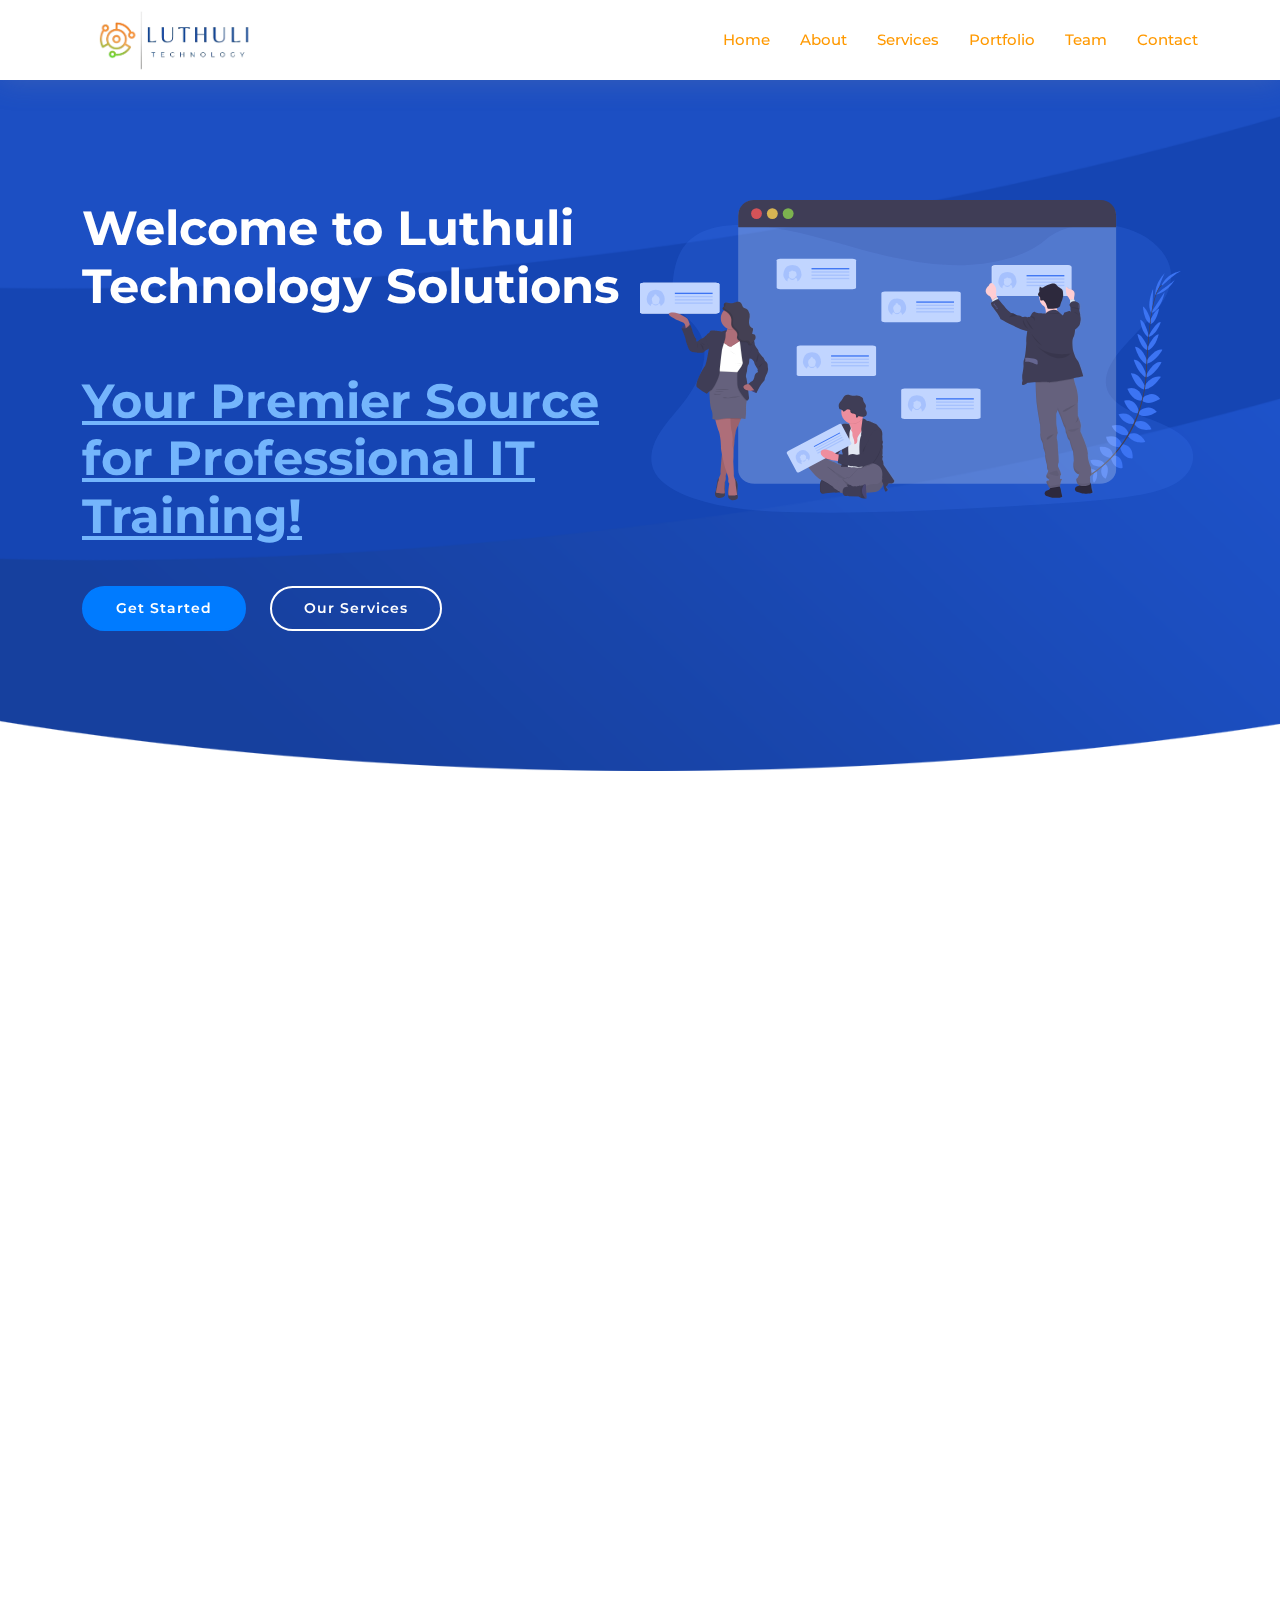
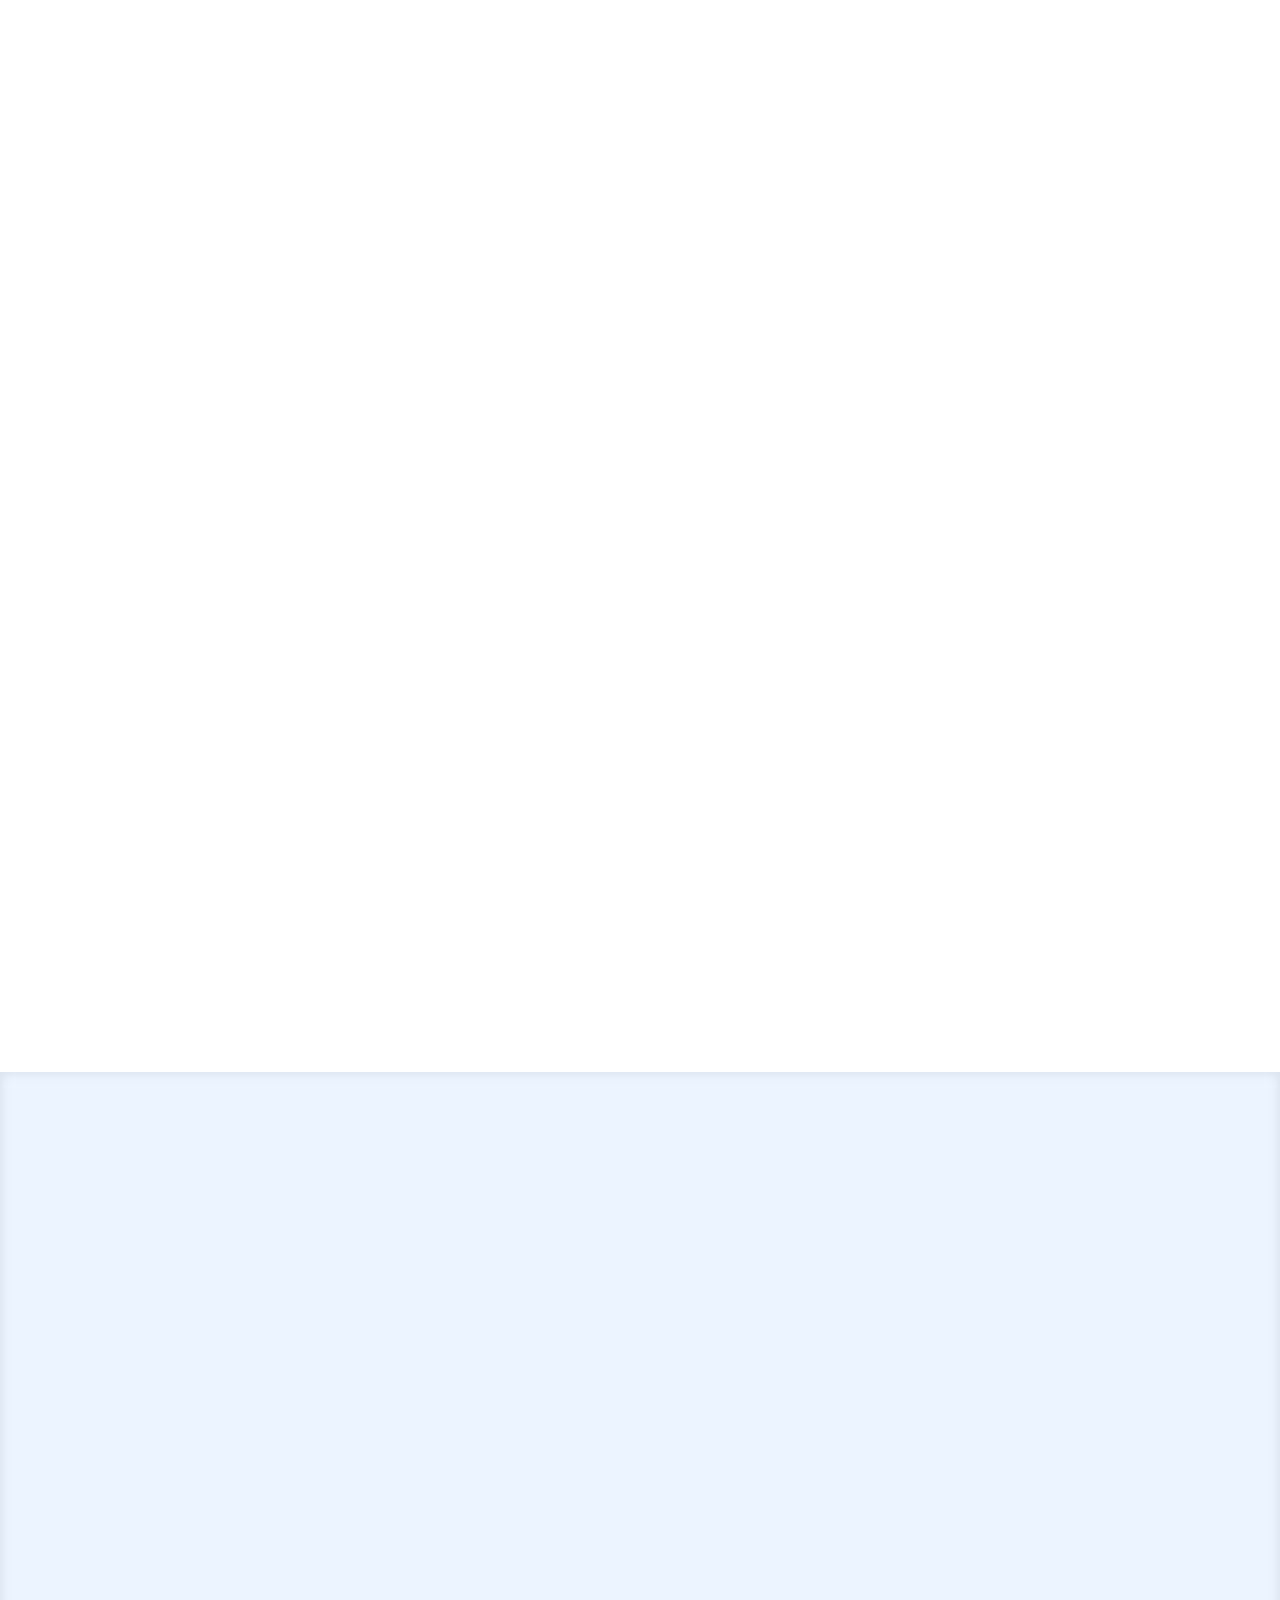
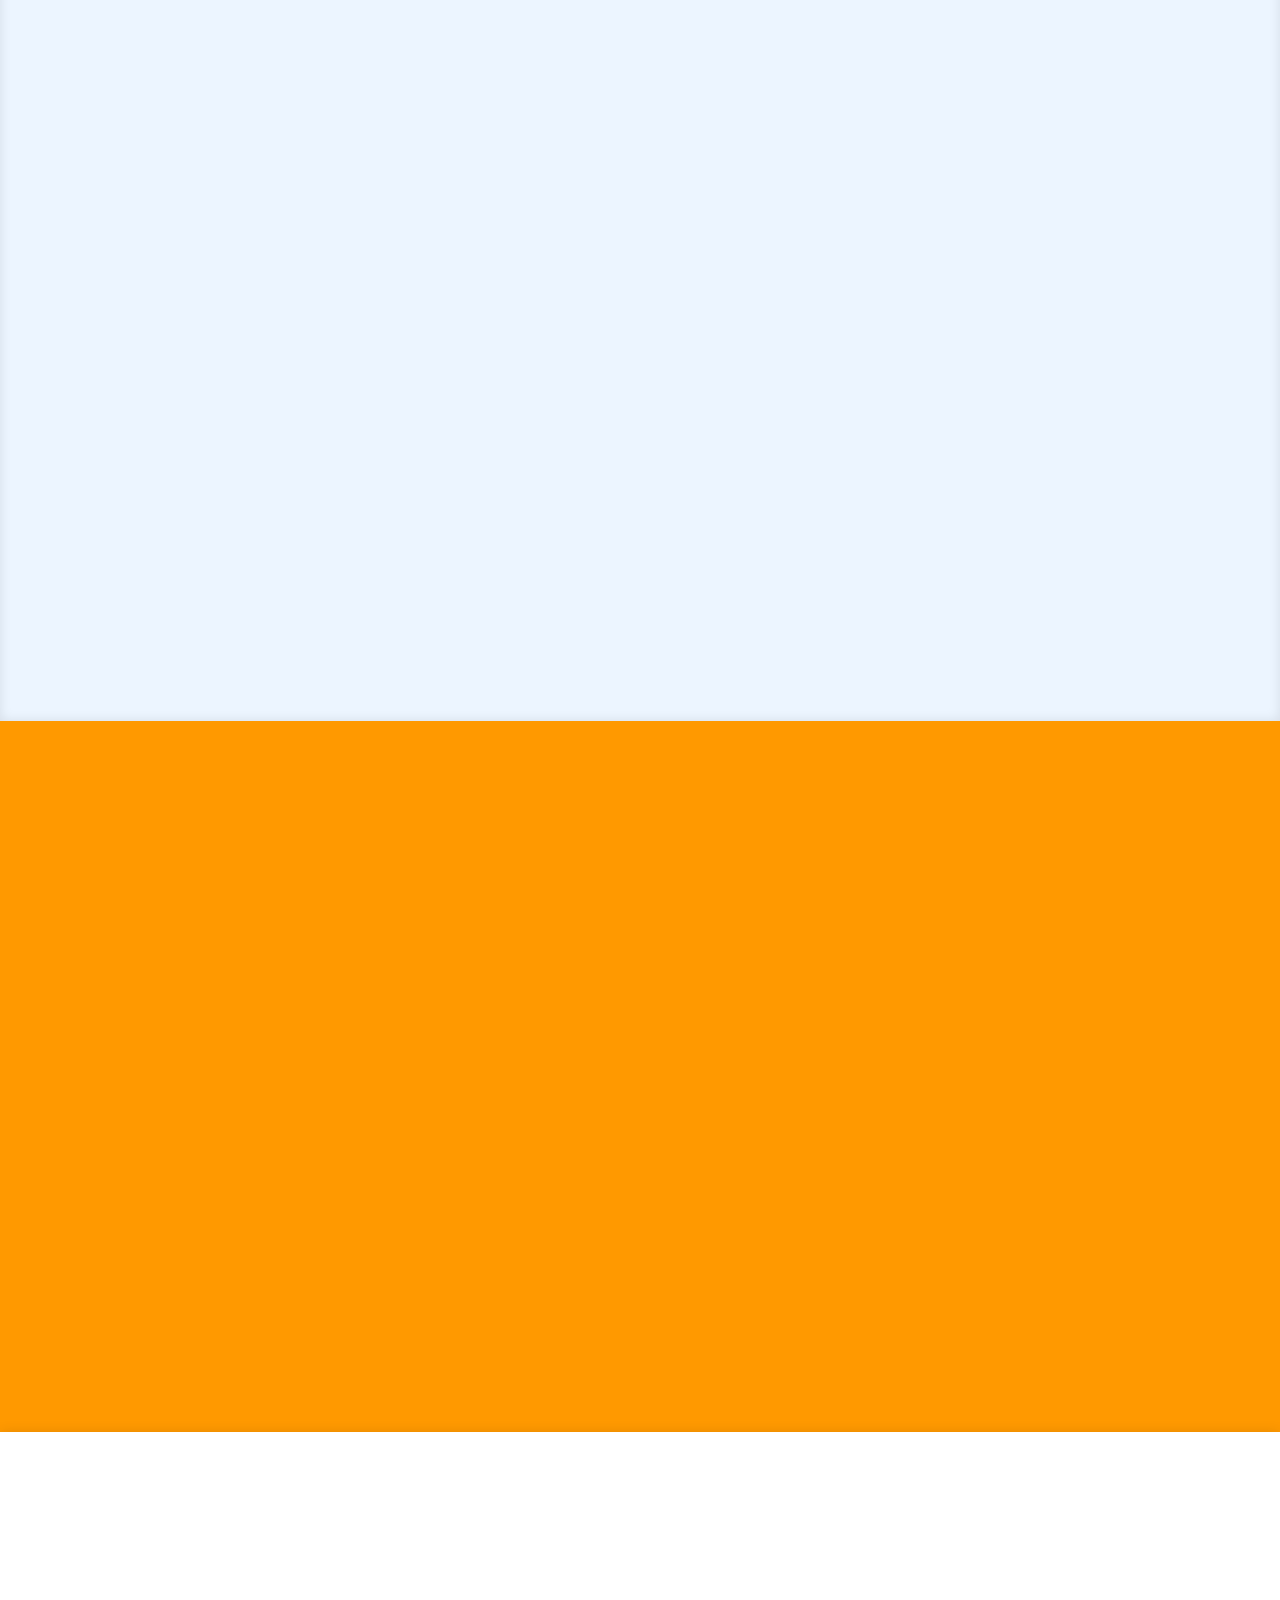
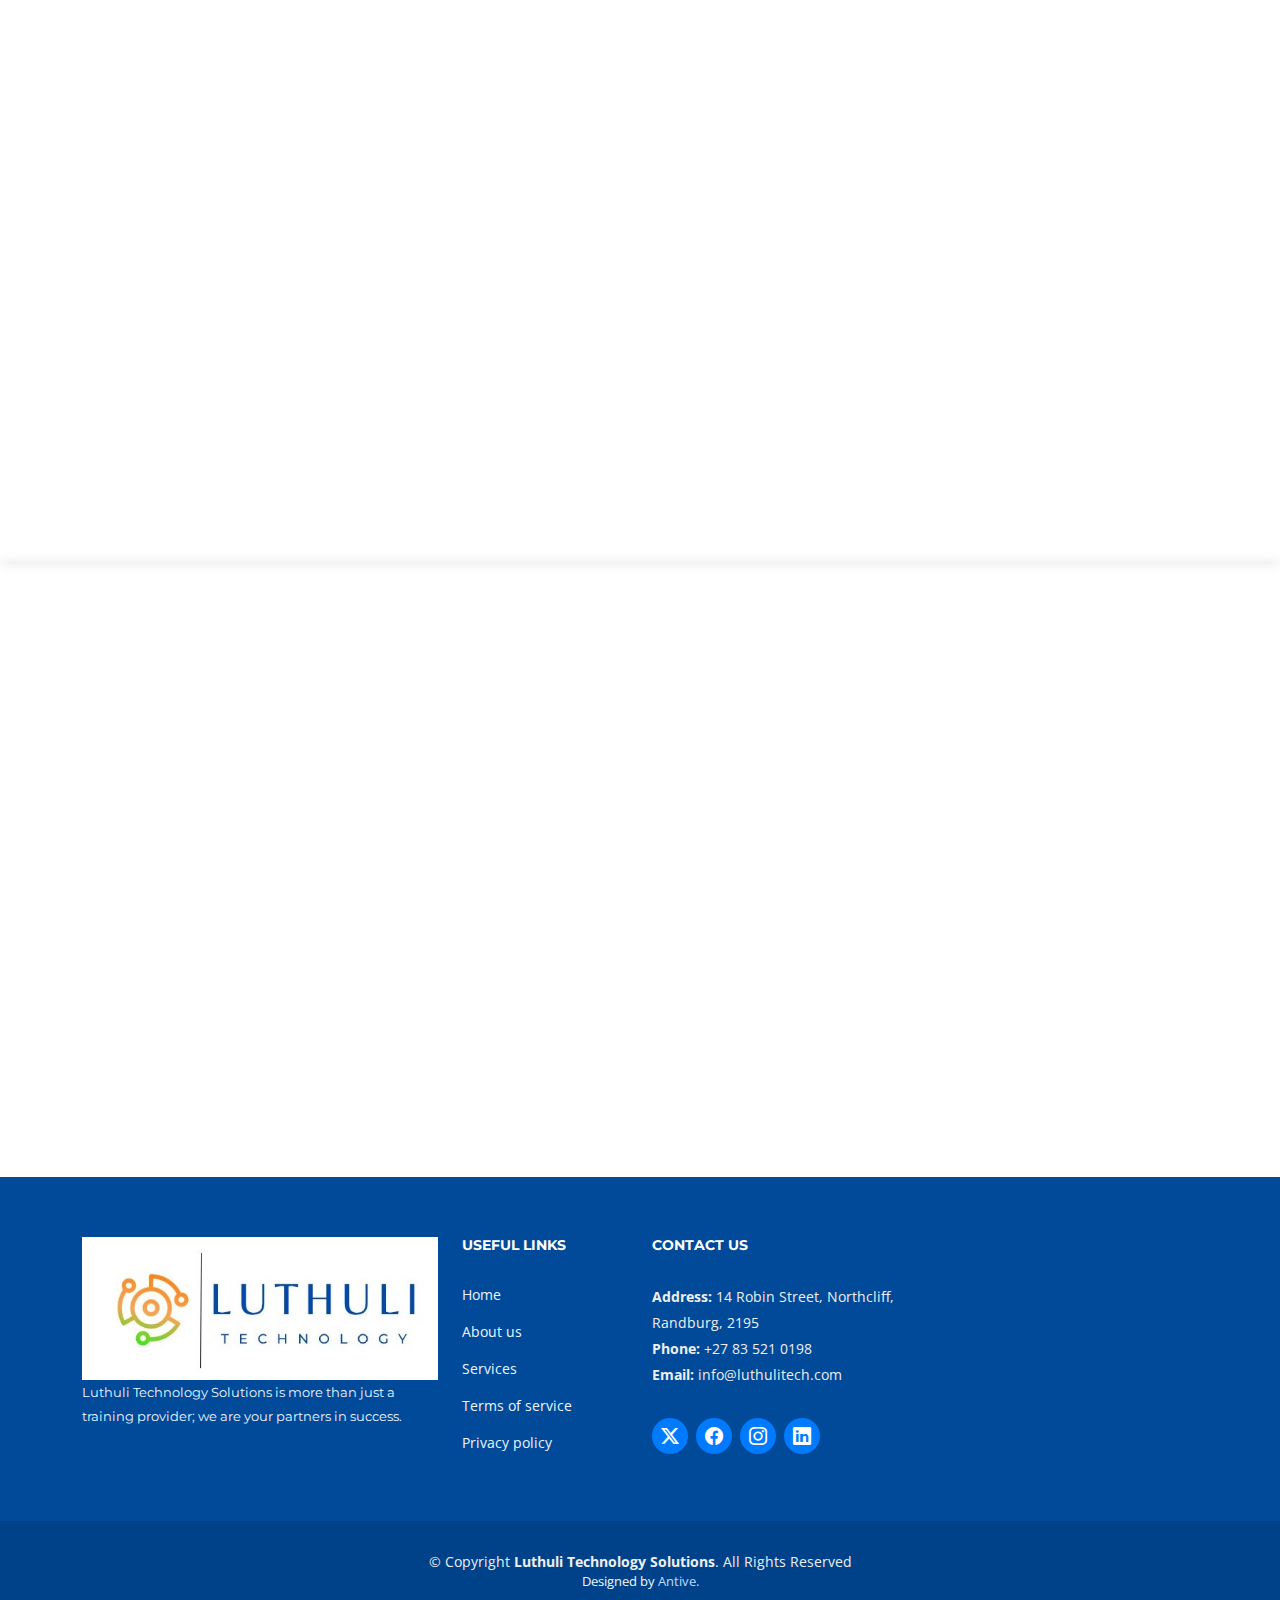
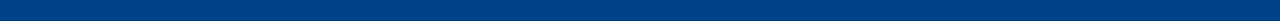
==== index.html @ cae09ee6 "content changes" ====
<!DOCTYPE html>
<html lang="en">

<head>
  <meta charset="utf-8">
  <meta content="width=device-width, initial-scale=1.0" name="viewport">

  <title>Luthuli Technology Solutions - Official Website</title>
  <meta content="" name="description">
  <meta content="" name="keywords">

  <!-- Favicons -->
  <link href="assets/img/LTS Logo.png" rel="icon">
  <link href="assets/img/LTS Logo.png" rel="apple-touch-icon">

  <!-- Google Fonts -->
  <link href="https://fonts.googleapis.com/css?family=Open+Sans:300,300i,400,400i,600,600i,700,700i|Montserrat:300,400,500,700" rel="stylesheet">

  <!-- Vendor CSS Files -->
  <link href="assets/vendor/aos/aos.css" rel="stylesheet">
  <link href="assets/vendor/bootstrap/css/bootstrap.min.css" rel="stylesheet">
  <link href="assets/vendor/bootstrap-icons/bootstrap-icons.css" rel="stylesheet">
  <link href="assets/vendor/glightbox/css/glightbox.min.css" rel="stylesheet">
  <link href="assets/vendor/swiper/swiper-bundle.min.css" rel="stylesheet">

  <!-- Template Main CSS File -->
  <link href="assets/css/style.css" rel="stylesheet">
</head>

<body>

  <!-- ======= Header ======= -->
  <header id="header" class="fixed-top d-flex align-items-center">
    <div class="container d-flex justify-content-between">

      <div class="logo">
        <a href="index.html"><img src="assets/img/LTS Logo.png" alt="" class="img-fluid"></a>
      </div>

      <nav id="navbar" class="navbar">
        <ul>
          <li><a class="nav-link scrollto active" href="#hero">Home</a></li>
          <li><a class="nav-link scrollto" href="#about">About</a></li>
          <li><a class="nav-link scrollto" href="#services">Services</a></li>
          <li><a class="nav-link scrollto " href="#portfolio">Portfolio</a></li>
          <li><a class="nav-link scrollto" href="#team">Team</a></li>
          <li><a class="nav-link scrollto" href="#contact">Contact</a></li>
        </ul>
        <i class="bi bi-list mobile-nav-toggle"></i>
      </nav><!-- .navbar -->

    </div>
  </header><!-- #header -->

  <!-- ======= Hero Section ======= -->
  <section id="hero" class="clearfix">
    <div class="container" data-aos="fade-up">

      <div class="hero-img" data-aos="zoom-out" data-aos-delay="200">
        <img src="assets/img/hero-img.svg" alt="" class="img-fluid">
      </div>

      <div class="hero-info" data-aos="zoom-in" data-aos-delay="100">
        <h2>Welcome to Luthuli Technology Solutions<br><br> <span>Your Premier Source for Professional IT Training!</span></h2>
        <div>
          <a href="#about" class="btn-get-started scrollto">Get Started</a>
          <a href="#services" class="btn-services scrollto">Our Services</a>
        </div>
      </div>

    </div>
  </section><!-- End Hero Section -->

  <main id="main">

    <!-- ======= About Section ======= -->
    <section id="about">
      <div class="container" data-aos="fade-up">

        <header class="section-header">
          <h3>About Us</h3>
          <p>Luthuli Technology Solutions (LTS) is a forward-thinking company that has emerged as a beacon in the field of professional IT training. Founded by Thulisile Methula, a distinguished expert with more than two decades of IT software experience, LTS is dedicated to meeting the ever-growing demand for high-quality training services in the digital age.</p>
        </header>

        <div class="row about-container">

          <div class="col-lg-6 content order-lg-1 order-2">
            <p>
              Luthuli Technology Solutions is a training institute for corporate employees to train them on learning new technology
              systems and software (Dynamics 365).
            </p>

            <div class="icon-box" data-aos="fade-up" data-aos-delay="100">
              <div class="icon"><i class="bi bi-card-checklist"></i></div>
              <h4 class="title"><a href="">Our Vision</a></h4>
              <p class="description">At Luthuli Technology Solutions, we recognize the ever-growing need for comprehensive training in the fast-paced world of Information Technology. In an era where the cost of ignorance can be detrimental to any organization, we firmly believe that training is not just an investment but a necessity. The benefits of training far outweigh the costs, as it helps mitigate risks and equips individuals and businesses with the skills they need to thrive.</p>
            </div>

            <div class="icon-box" data-aos="fade-up" data-aos-delay="200">
              <div class="icon"><i class="bi bi-brightness-high"></i></div>
              <h4 class="title"><a href="">Our Mission</a></h4>
              <p class="description">At LTS, we firmly believe that knowledge is the cornerstone of success. In a world where the consequences of ignorance can be detrimental to individuals and organizations alike, our mission is to bridge the gap between aspiration and achievement through education. We consider training to be not just an investment, but an imperative.</p>
            </div>

            <div class="icon-box" data-aos="fade-up" data-aos-delay="300">
              <div class="icon"><i class="bi bi-calendar4-week"></i></div>
              <h4 class="title"><a href="">Our Offerings</a></h4>
              <p class="description">Luthuli Technology Solutions is proud to kickstart its journey by providing cutting-edge courses focused on Microsoft Dynamics 365. Our commitment to delivering top-quality training sets us apart from the competition. But that's not all – we're dedicated to making learning a seamless experience.</p>
            </div>

          </div>

          <div class="col-lg-6 background order-lg-2" data-aos="zoom-in">
            <img src="assets/img/about-img.svg" class="img-fluid" alt="">
          </div>
        </div>

        <div class="row about-extra">
          <div class="col-lg-6" data-aos="fade-right">
            <img src="assets/img/about-extra-1.svg" class="img-fluid" alt="">
          </div>
          <div class="col-lg-6 pt-5 pt-lg-0" data-aos="fade-left">
            <h4>Our Expertise</h4>
            <p>
              Thulisile Methula, the driving force behind LTS, brings a wealth of knowledge and expertise to the table. With a profound understanding of IT software and a passion for teaching, Thulisile is committed to leading LTS towards excellence in the training service industry.
            </p>
            <p>
              Luthuli Technology Solutions is not just a training provider; we're a partner in your journey to success. We're here to equip you with the skills and knowledge you need to thrive in an increasingly technology-driven world.
            </p>
          </div>
        </div>

        <div class="row about-extra">
          <div class="col-lg-6 order-1 order-lg-2" data-aos="fade-left">
            <img src="assets/img/about-extra-2.svg" class="img-fluid" alt="">
          </div>

          <div class="col-lg-6 pt-4 pt-lg-0 order-2 order-lg-1" data-aos="fade-right">
            <h4>What Sets Us Apart</h4>
            <p>
              <b>Affordability</b>: We believe in making quality education accessible to all. Our competitive pricing ensures that top-notch training is within everyone's reach.
            </p>
            <p>
              <b>Innovation</b>: Learning should be engaging and effective. That's why we're developing innovative electronic workbooks to complement our courses, enhancing the learning experience for our students.
            </p>
            <p>
              <b>Specialization</b>: We've chosen to specialize in a select few of the most in-demand software applications. This focused approach allows us to provide unparalleled expertise in these areas, making LTS a trusted industry leader.
            </p>
          </div>

        </div>

      </div>
    </section><!-- End About Section -->

    <!-- ======= Services Section ======= -->
    <section id="services" class="section-bg">
      <div class="container" data-aos="fade-up">

        <header class="section-header">
          <h3>Services</h3>
          <p>At Luthuli Technology Solutions (LTS), we are committed to delivering a range of exceptional services tailored to your professional training needs. With a focus on excellence and innovation, we provide comprehensive training solutions that empower individuals and organizations to thrive in the fast-paced world of Information Technology.</p>
        </header>

        <div class="row justify-content-center">

          <div class="col-md-6 col-lg-5" data-aos="zoom-in" data-aos-delay="100">
            <div class="box">
              <h4 class="title"><a href="">Microsoft Dynamics 365 Training</a></h4>
              <p class="description">Our flagship service revolves around Microsoft Dynamics 365 training. Microsoft Dynamics 365 is a versatile and widely-used suite of business applications that empowers organizations to streamline their operations, enhance customer engagement, and drive business growth. Our expertly designed courses cover various aspects of Dynamics 365, enabling you to harness its full potential.</p>
            </div>
          </div>
          <div class="col-md-6 col-lg-5" data-aos="zoom-in" data-aos-delay="200">
            <div class="box">
              <h4 class="title"><a href="">Customized Training Programs</a></h4>
              <p class="description">At LTS, we understand that one size does not fit all. That's why we offer customized training programs tailored to your specific requirements. Whether you need training for a group of employees or an individualized learning path, we can create a program that aligns perfectly with your goals.</p>
            </div>
          </div>

          <div class="col-md-6 col-lg-5" data-aos="zoom-in" data-aos-delay="100">
            <div class="box">
              <h4 class="title"><a href="">Innovative Learning Resources</a></h4>
              <p class="description">Learning should be engaging and effective. To enhance your learning experience, we are developing cutting-edge electronic workbooks that serve as invaluable training aids. These resources are designed to make your learning journey more interactive and impactful.</p>
            </div>
          </div>
          <div class="col-md-6 col-lg-5" data-aos="zoom-in" data-aos-delay="200">
            <div class="box">
              <h4 class="title"><a href="">Affordable Training Solutions</a></h4>
              <p class="description">LTS is committed to making high-quality training accessible to everyone. We offer competitive pricing for our services without compromising on the quality of education. We believe that investing in your skills should be affordable and attainable.</p>
            </div>
          </div>

          <div class="col-md-6 col-lg-5" data-aos="zoom-in" data-aos-delay="100">
            <div class="box">
              <h4 class="title"><a href="">Continuous Support and Feedback</a></h4>
              <p class="description">Learning doesn't stop when the course ends. We provide ongoing support and encourage feedback to ensure your learning objectives are met. Our commitment to your success extends beyond the classroom.</p>
            </div>
          </div>
          <div class="col-md-6 col-lg-5" data-aos="zoom-in" data-aos-delay="200">
            <div class="box">
              <h4 class="title"><a href="">Career Development Assistance</a></h4>
              <p class="description">We understand that training is a stepping stone to career advancement. LTS can provide guidance and resources to help you make the most of your newfound skills, whether it's through job placement assistance or career advice.</p>
            </div>
          </div>

        </div>

      </div>
    </section><!-- End Services Section -->

    <!-- ======= Why Us Section ======= -->
    <section id="why-us"style="background-color: #ff9900">
      <div class="container" data-aos="fade-up">
        <header class="section-header">
          <h3>Why choose us?</h3>
          <p>When it comes to professional IT training, there are several options available. So, why should you choose Luthuli Technology Solutions (LTS) over the rest? Here are compelling reasons why LTS stands out as your premier choice:</p>
        </header>

        <div class="row row-eq-height justify-content-center">

          <div class="col-lg-4 mb-4">
            <div class="card" data-aos="zoom-in" data-aos-delay="100">
              <i class="bi bi-calendar4-week"></i>
              <div class="card-body">
                <h5 class="card-title">Unparalleled Expertise</h5>
                <p class="card-text">LTS is led by Thulisile Methula, a seasoned IT software expert with over two decades of experience. Thulisile's deep knowledge and commitment to excellence ensure that you receive training of the highest caliber.</p>
                <a href="#" class="readmore">Read more </a>
              </div>
            </div>
          </div>

          <div class="col-lg-4 mb-4">
            <div class="card" data-aos="zoom-in" data-aos-delay="200">
              <i class="bi bi-camera-reels"></i>
              <div class="card-body">
                <h5 class="card-title">Quality Assurance</h5>
                <p class="card-text">At LTS, quality is non-negotiable. We are dedicated to providing top-quality training services that meet and exceed industry standards. Our commitment to excellence is evident in everything we do.</p>
                <a href="#" class="readmore">Read more </a>
              </div>
            </div>
          </div>

          <div class="col-lg-4 mb-4">
            <div class="card" data-aos="zoom-in" data-aos-delay="300">
              <i class="bi bi-chat-square-text"></i>
              <div class="card-body">
                <h5 class="card-title">Customized Training</h5>
                <p class="card-text">We understand that your training needs may be unique. LTS offers customized training programs tailored to your specific requirements, ensuring that you get the skills you need to succeed. </p>
                <a href="#" class="readmore">Read more </a>
              </div>
            </div>
          </div>

        </div>

      </div>
    </section><!-- End Why Us Section -->

    <!-- ======= Team Section ======= -->
    <section id="team">
      <div class="container" data-aos="fade-up">
        <div class="section-header">
          <h3>Team</h3>
          <p>At Luthuli Technology Solutions (LTS), our success is driven by the dedication and expertise of our talented team. We take pride in introducing the individuals who make LTS a trusted name in professional IT training. </p>
        </div>

        <div class="row mx-auto">

          <div class="" data-aos="zoom-out" data-aos-delay="100">
            <div class="member">
              <img src="assets/img/ThuliM.jpeg" class="img-fluid" alt="">
              <div class="member-info">
                <div class="member-info-content">
                  <h4>Thuli Methula</h4>
                  <span>Chief Executive Officer</span>
                  <div class="social">
                    <a href=""><i class="bi bi-twitter"></i></a>
                    <a href=""><i class="bi bi-facebook"></i></a>
                    <a href=""><i class="bi bi-instagram"></i></a>
                    <a href=""><i class="bi bi-linkedin"></i></a>
                  </div>
                </div>
              </div>
            </div>
          </div>

        </div>

      </div>
    </section><!-- End Team Section -->

    <!-- ======= Contact Section ======= -->
    <section id="contact">
      <div class="container-fluid" data-aos="fade-up">

        <div class="section-header">
          <h3>Contact Us</h3>
        </div>

        <div class="row">

          <div class="col-lg-6">
            <div class="map mb-4 mb-lg-0">
              <iframe src="https://www.google.com/maps/embed?pb=!1m18!1m12!1m3!1d3581.392113732407!2d27.96393527384989!3d-26.15135636182074!2m3!1f0!2f0!3f0!3m2!1i1024!2i768!4f13.1!3m3!1m2!1s0x1e950ae0c8385f61%3A0x939f44b052dfd303!2s14%20Robin%20Rd%2C%20Northcliff%2C%20Johannesburg%2C%202115!5e0!3m2!1sen!2sza!4v1709904412517!5m2!1sen!2sza" frameborder="0" style="border:0; width: 100%; height: 340px;" allowfullscreen></iframe>
            </div>
          </div>

          <div class="col-lg-6">
            <div class="row">
              <div class="col-md-5 info">
                <i class="bi bi-geo-alt"></i>
                <p>115 West Street, Sandown, Sandton, 2031</p>
              </div>
              <div class="col-md-4 info">
                <i class="bi bi-envelope"></i>
                <p>infoa@luthulitech.com</p>
              </div>
            </div>

            <div class="form">
              <form action="forms/contact.php" method="post" role="form" class="php-email-form">
                <div class="row">
                  <div class="form-group col-lg-6">
                    <input type="text" name="name" class="form-control" id="name" placeholder="Your Name" required>
                  </div>
                  <div class="form-group col-lg-6 mt-3 mt-lg-0">
                    <input type="email" class="form-control" name="email" id="email" placeholder="Your Email" required>
                  </div>
                </div>
                <div class="form-group mt-3">
                  <input type="text" class="form-control" name="subject" id="subject" placeholder="Subject" required>
                </div>
                <div class="form-group mt-3">
                  <textarea class="form-control" name="message" rows="5" placeholder="Message" required></textarea>
                </div>
                <div class="my-3">
                  <div class="loading">Loading</div>
                  <div class="error-message"></div>
                  <div class="sent-message">Your message has been sent. Thank you!</div>
                </div>
                <div class="text-center"><button type="submit" title="Send Message">Send Message</button></div>
              </form>
            </div>
          </div>

        </div>

      </div>
    </section><!-- End Contact Section -->

  </main><!-- End #main -->

  <!-- ======= Footer ======= -->
  <footer id="footer">
    <div class="footer-top">
      <div class="container">
        <div class="row">

          <div class="col-lg-4 col-md-6 footer-info">
            <img src="assets/img/LTSLogoWhite.jpeg" alt="" class="img-fluid">
            <p>Luthuli Technology Solutions is more than just a training provider; we are your partners in success.</p>
          </div>

          <div class="col-lg-2 col-md-6 footer-links">
            <h4>Useful Links</h4>
            <ul>
              <li><a href="#">Home</a></li>
              <li><a href="#">About us</a></li>
              <li><a href="#">Services</a></li>
              <li><a href="#">Terms of service</a></li>
              <li><a href="#">Privacy policy</a></li>
            </ul>
          </div>

          <div class="col-lg-3 col-md-6 footer-contact">
            <h4>Contact Us</h4>
            <p>
              <strong>Address:</strong> 14 Robin Street, Northcliff, Randburg, 2195 <br>
              <strong>Phone:</strong> +27 83 521 0198<br>
              <strong>Email:</strong> info@luthulitech.com<br>
            </p>

            <div class="social-links">
              <a href="#" class="twitter"><i class="bi bi-twitter-x"></i></a>
              <a href="#" class="facebook"><i class="bi bi-facebook"></i></a>
              <a href="#" class="instagram"><i class="bi bi-instagram"></i></a>
              <a href="#" class="linkedin"><i class="bi bi-linkedin"></i></a>
            </div>

          </div>

        </div>
      </div>
    </div>

    <div class="container">
      <div class="copyright">
        &copy; Copyright <strong>Luthuli Technology Solutions</strong>. All Rights Reserved
      </div>
      <div class="credits">
        Designed by <a href="https://antive.co.za">Antive.</a>
      </div>
    </div>
  </footer>

  <a href="#" class="back-to-top d-flex align-items-center justify-content-center"><i class="bi bi-arrow-up-short"></i></a>

  <!-- Vendor JS Files -->
  <script src="assets/vendor/purecounter/purecounter_vanilla.js"></script>
  <script src="assets/vendor/aos/aos.js"></script>
  <script src="assets/vendor/bootstrap/js/bootstrap.bundle.min.js"></script>
  <script src="assets/vendor/glightbox/js/glightbox.min.js"></script>
  <script src="assets/vendor/isotope-layout/isotope.pkgd.min.js"></script>
  <script src="assets/vendor/swiper/swiper-bundle.min.js"></script>
  <script src="assets/vendor/php-email-form/validate.js"></script>

  <!-- Template Main JS File -->
  <script src="assets/js/main.js"></script>

</body>

</html>
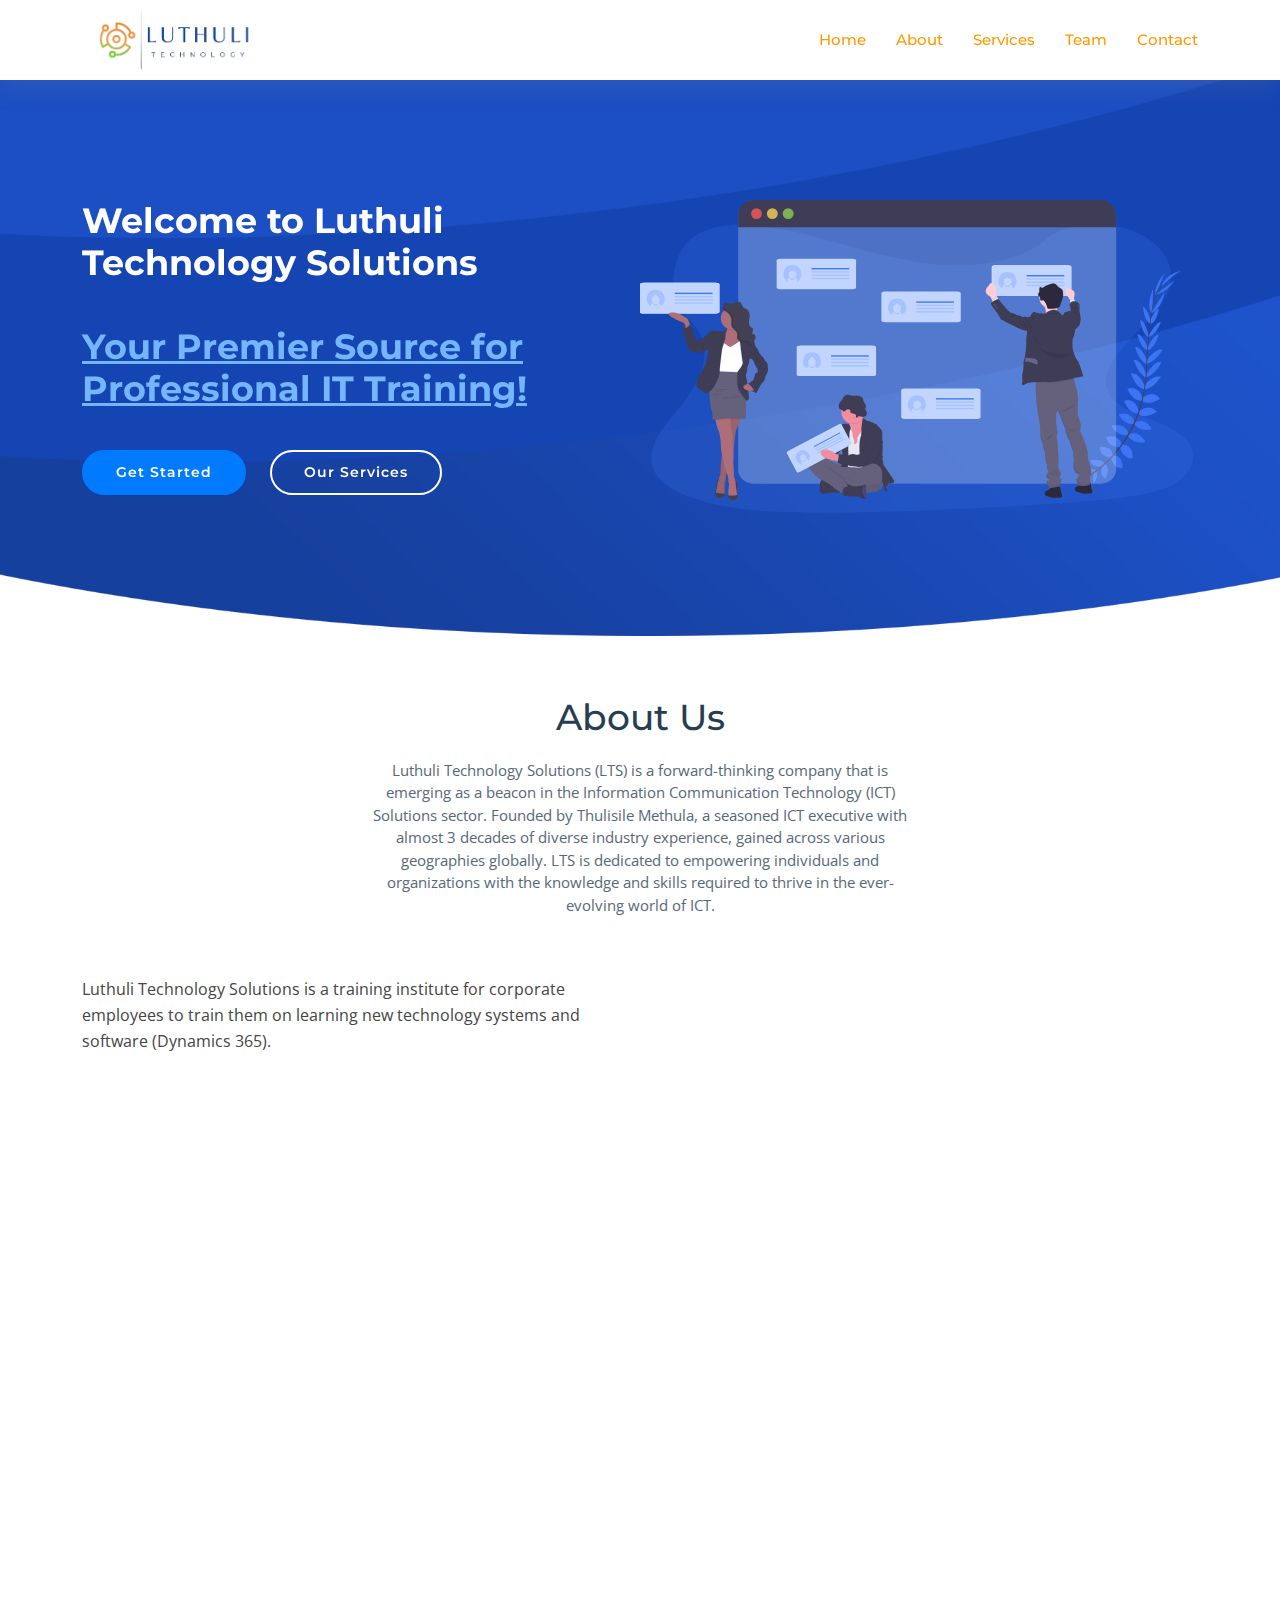
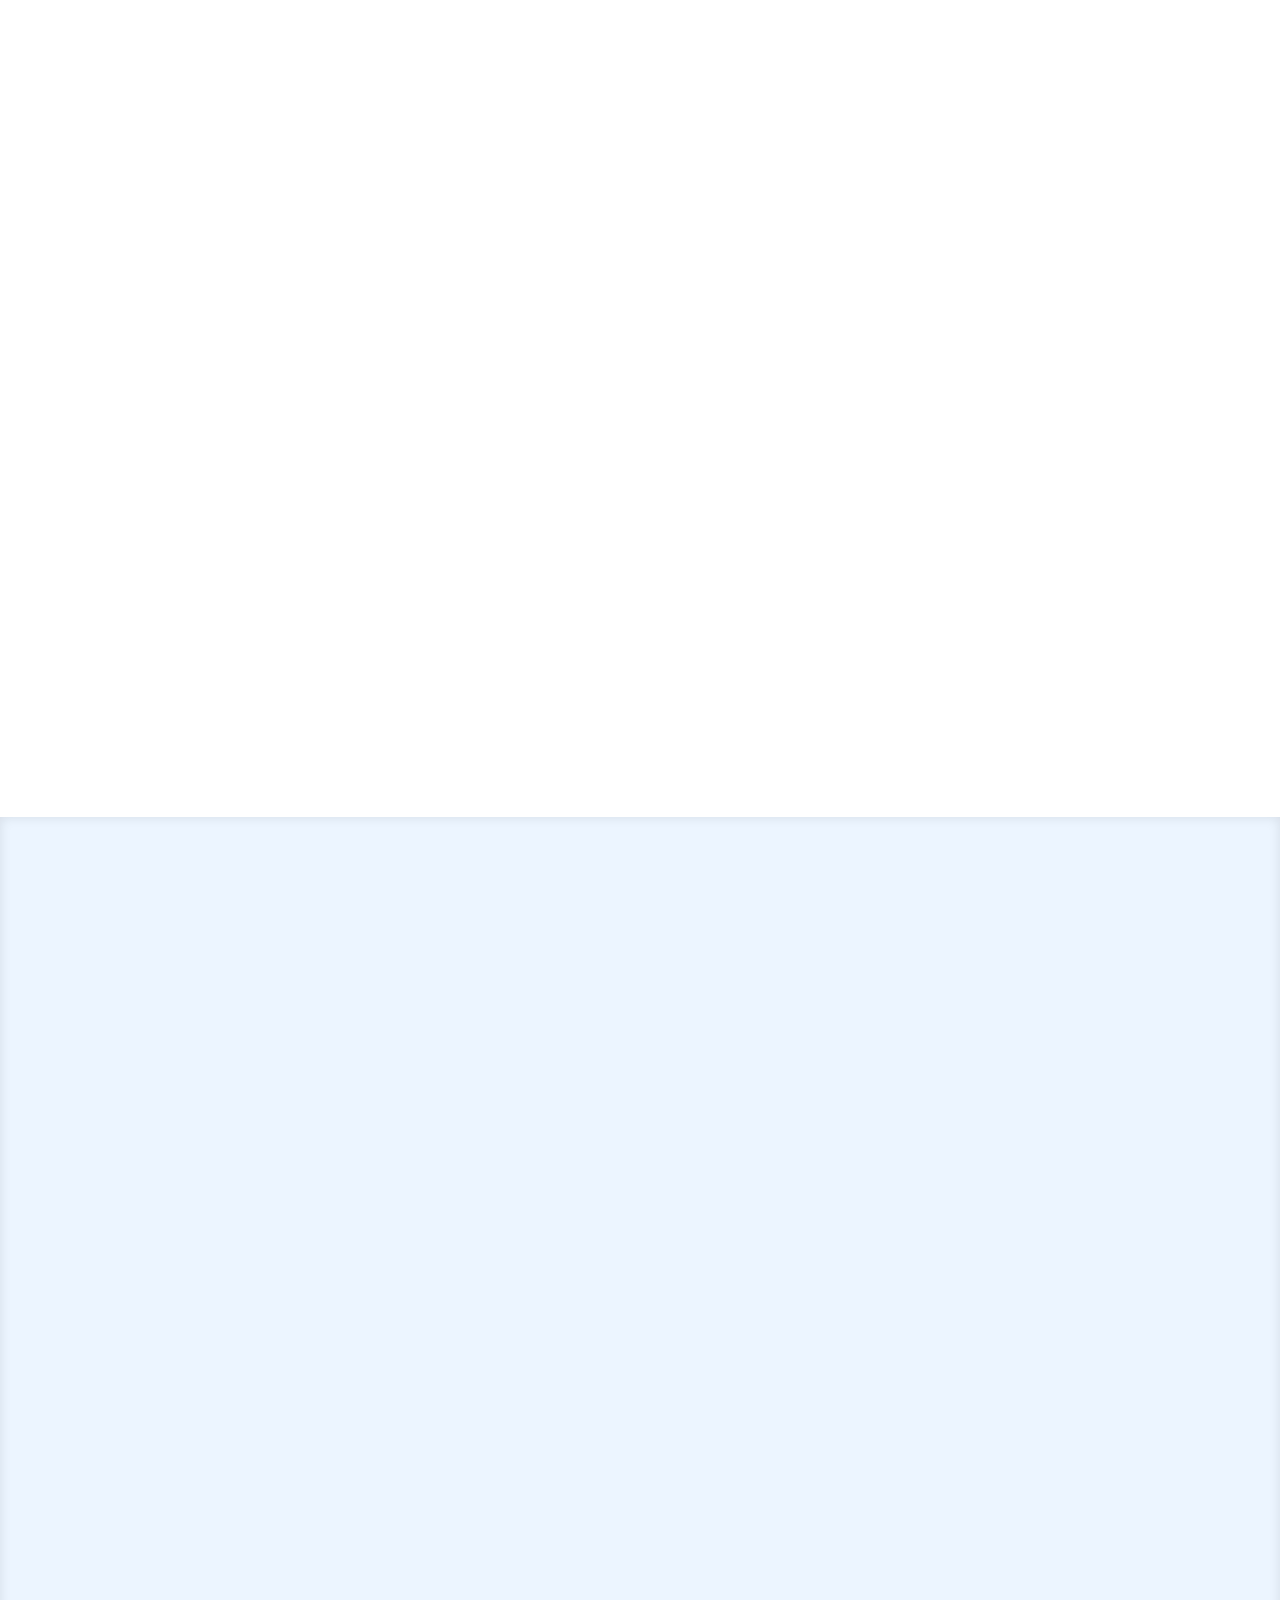
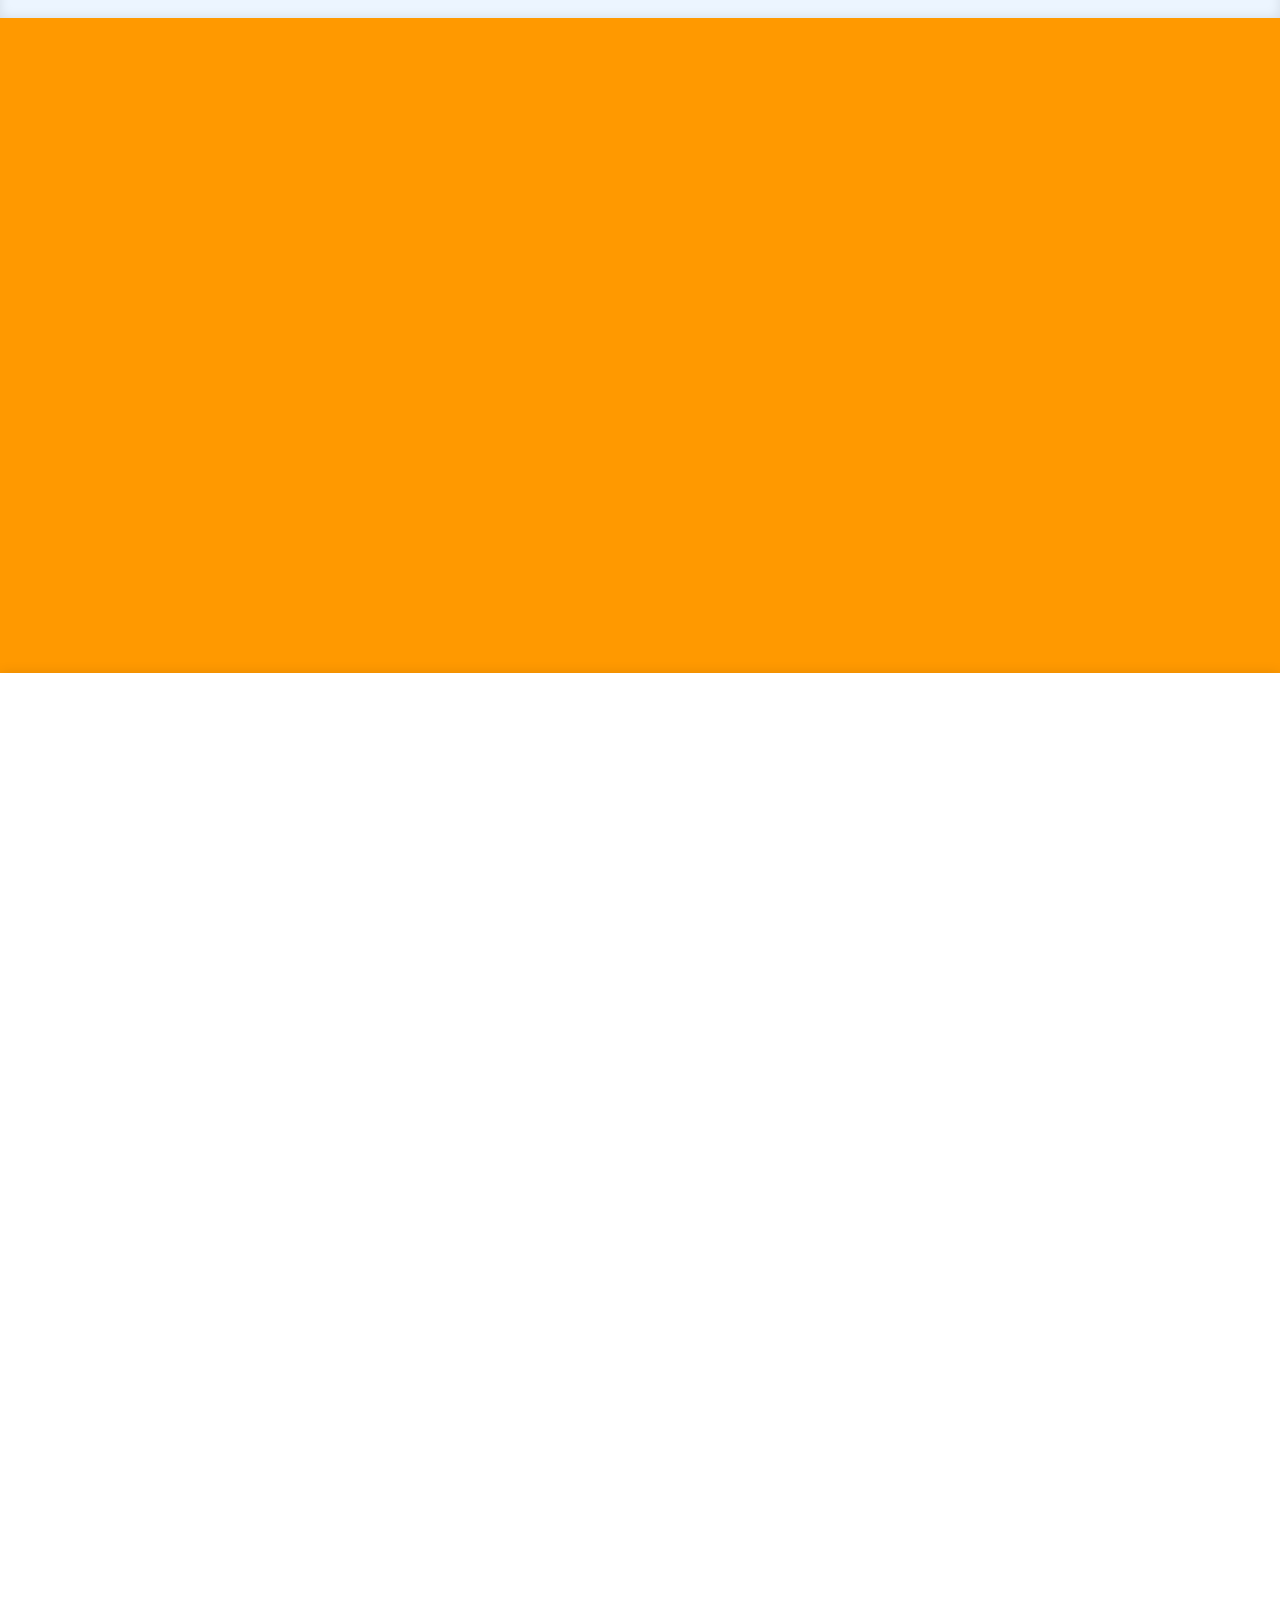
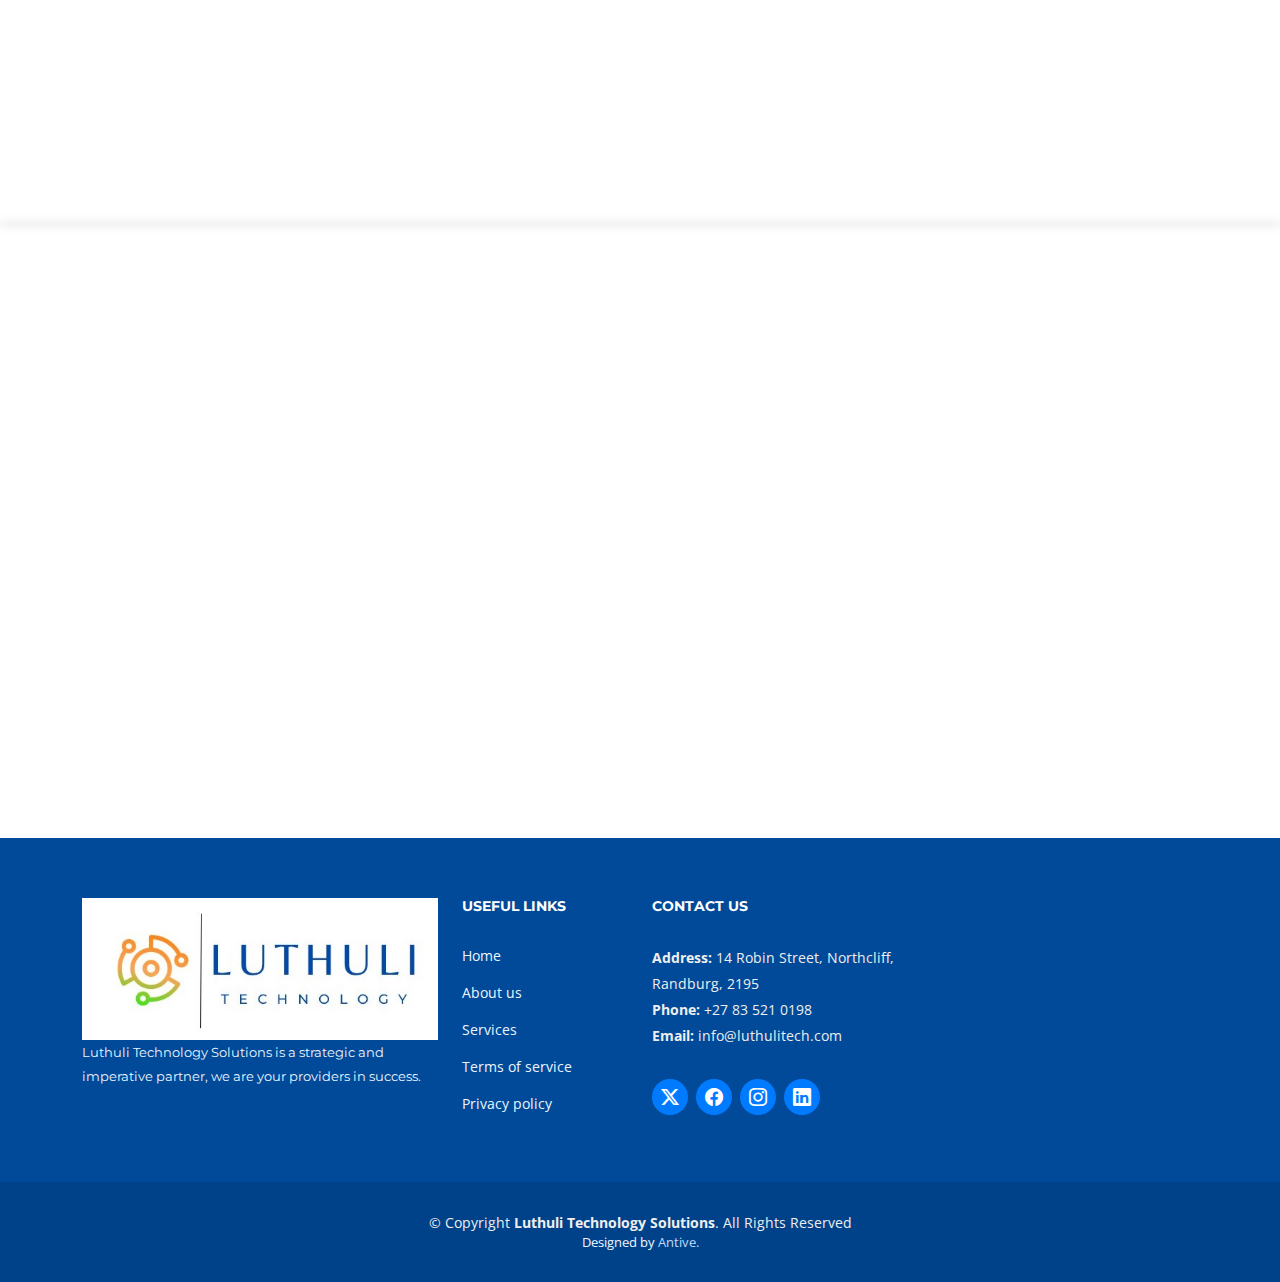
==== commit 799f09a9: "content update" ====
--- a/index.html
+++ b/index.html
@@ -42,7 +42,6 @@
           <li><a class="nav-link scrollto active" href="#hero">Home</a></li>
           <li><a class="nav-link scrollto" href="#about">About</a></li>
           <li><a class="nav-link scrollto" href="#services">Services</a></li>
-          <li><a class="nav-link scrollto " href="#portfolio">Portfolio</a></li>
           <li><a class="nav-link scrollto" href="#team">Team</a></li>
           <li><a class="nav-link scrollto" href="#contact">Contact</a></li>
         </ul>
@@ -61,7 +60,7 @@
       </div>
 
       <div class="hero-info" data-aos="zoom-in" data-aos-delay="100">
-        <h2>Welcome to Luthuli Technology Solutions<br><br> <span>Your Premier Source for Professional IT Training!</span></h2>
+        <h2 style="font-size: 35px;">Welcome to Luthuli Technology Solutions<br><br> <span>Your Premier Source for Professional IT Training!</span></h2>
         <div>
           <a href="#about" class="btn-get-started scrollto">Get Started</a>
           <a href="#services" class="btn-services scrollto">Our Services</a>
@@ -79,7 +78,13 @@
 
         <header class="section-header">
           <h3>About Us</h3>
-          <p>Luthuli Technology Solutions (LTS) is a forward-thinking company that has emerged as a beacon in the field of professional IT training. Founded by Thulisile Methula, a distinguished expert with more than two decades of IT software experience, LTS is dedicated to meeting the ever-growing demand for high-quality training services in the digital age.</p>
+          <p>Luthuli Technology Solutions (LTS) is a forward-thinking company that is emerging as
+            a beacon in the Information Communication Technology (ICT) Solutions sector.
+            Founded by Thulisile Methula, a seasoned ICT executive with almost 3 decades of
+            diverse industry experience, gained across various geographies globally. LTS is
+            dedicated to empowering individuals and organizations with the knowledge and skills
+            required to thrive in the ever-evolving world of ICT.
+          </p>
         </header>
 
         <div class="row about-container">
@@ -93,19 +98,22 @@
             <div class="icon-box" data-aos="fade-up" data-aos-delay="100">
               <div class="icon"><i class="bi bi-card-checklist"></i></div>
               <h4 class="title"><a href="">Our Vision</a></h4>
-              <p class="description">At Luthuli Technology Solutions, we recognize the ever-growing need for comprehensive training in the fast-paced world of Information Technology. In an era where the cost of ignorance can be detrimental to any organization, we firmly believe that training is not just an investment but a necessity. The benefits of training far outweigh the costs, as it helps mitigate risks and equips individuals and businesses with the skills they need to thrive.</p>
+              <p class="description">Our vision is to be a global leader in bridging the gap between ambition and
+                achievement, building on a foundation of excellence, integrity, and innovation.</p>
             </div>
 
             <div class="icon-box" data-aos="fade-up" data-aos-delay="200">
               <div class="icon"><i class="bi bi-brightness-high"></i></div>
               <h4 class="title"><a href="">Our Mission</a></h4>
-              <p class="description">At LTS, we firmly believe that knowledge is the cornerstone of success. In a world where the consequences of ignorance can be detrimental to individuals and organizations alike, our mission is to bridge the gap between aspiration and achievement through education. We consider training to be not just an investment, but an imperative.</p>
-            </div>
-
-            <div class="icon-box" data-aos="fade-up" data-aos-delay="300">
-              <div class="icon"><i class="bi bi-calendar4-week"></i></div>
-              <h4 class="title"><a href="">Our Offerings</a></h4>
-              <p class="description">Luthuli Technology Solutions is proud to kickstart its journey by providing cutting-edge courses focused on Microsoft Dynamics 365. Our commitment to delivering top-quality training sets us apart from the competition. But that's not all – we're dedicated to making learning a seamless experience.</p>
+              <p class="description">To empower individuals and organizations with the knowledge and skills required to be
+                ready for the markets of tomorrow. <br><br> 
+                We create a world where access to high-quality ICT training is universal, enabling
+                individuals from all walks of life to unlock their full potential. <br><br>
+
+                By staying true to our vision, we strive to make a lasting and meaningful impact on
+                individuals, businesses, and communities worldwide.
+
+                </p>
             </div>
 
           </div>
@@ -138,13 +146,19 @@
           <div class="col-lg-6 pt-4 pt-lg-0 order-2 order-lg-1" data-aos="fade-right">
             <h4>What Sets Us Apart</h4>
             <p>
-              <b>Affordability</b>: We believe in making quality education accessible to all. Our competitive pricing ensures that top-notch training is within everyone's reach.
-            </p>
-            <p>
-              <b>Innovation</b>: Learning should be engaging and effective. That's why we're developing innovative electronic workbooks to complement our courses, enhancing the learning experience for our students.
-            </p>
-            <p>
-              <b>Specialization</b>: We've chosen to specialize in a select few of the most in-demand software applications. This focused approach allows us to provide unparalleled expertise in these areas, making LTS a trusted industry leader.
+              <b>ACCESSIBILTY</b>: WWe are committed to making ICT training and software development accessible to
+              everyone, regardless of their background or circumstances. Our training programs are
+              designed to be inclusive and accessible to individuals of all abilities, ensuring that
+              everyone has the opportunity to learn and grow in the field of technology.
+              
+            </p>
+            <p>
+              <b>INNOVATION</b>: Learning should be engaging and effective. That's why we're developing innovative electronic workbooks to complement our courses, enhancing the learning experience for our students.
+            </p>
+            <p>
+              <b>TRANSFORMATION, DIVERSITY and INCLUSION</b>: We believe that diversity drives innovation and creativity. We are committed to fostering
+              a diverse and inclusive learning environment where individuals from all backgrounds
+              feel valued, respected, and empowered to succeed.              
             </p>
           </div>
 
@@ -159,34 +173,42 @@
 
         <header class="section-header">
           <h3>Services</h3>
-          <p>At Luthuli Technology Solutions (LTS), we are committed to delivering a range of exceptional services tailored to your professional training needs. With a focus on excellence and innovation, we provide comprehensive training solutions that empower individuals and organizations to thrive in the fast-paced world of Information Technology.</p>
+          <p>At Luthuli Technology Solutions, we are committed to delivering a
+            range of exceptional services tailored to your professional training
+            needs. With our comprehensive service offerings in training,
+            bespoke development, maintenance, and support, we are
+            committed to helping our clients harness the full potential of
+            technology to achieve their business goals and drive innovation.
+            </p>
         </header>
 
         <div class="row justify-content-center">
 
-          <div class="col-md-6 col-lg-5" data-aos="zoom-in" data-aos-delay="100">
-            <div class="box">
-              <h4 class="title"><a href="">Microsoft Dynamics 365 Training</a></h4>
-              <p class="description">Our flagship service revolves around Microsoft Dynamics 365 training. Microsoft Dynamics 365 is a versatile and widely-used suite of business applications that empowers organizations to streamline their operations, enhance customer engagement, and drive business growth. Our expertly designed courses cover various aspects of Dynamics 365, enabling you to harness its full potential.</p>
-            </div>
-          </div>
           <div class="col-md-6 col-lg-5" data-aos="zoom-in" data-aos-delay="200">
             <div class="box">
               <h4 class="title"><a href="">Customized Training Programs</a></h4>
-              <p class="description">At LTS, we understand that one size does not fit all. That's why we offer customized training programs tailored to your specific requirements. Whether you need training for a group of employees or an individualized learning path, we can create a program that aligns perfectly with your goals.</p>
+              <p class="description">We understand that training needs are unique. That's why we offer
+              customized training programs tailored to your specific
+              requirements.
+              </p>
             </div>
           </div>
 
           <div class="col-md-6 col-lg-5" data-aos="zoom-in" data-aos-delay="100">
             <div class="box">
-              <h4 class="title"><a href="">Innovative Learning Resources</a></h4>
-              <p class="description">Learning should be engaging and effective. To enhance your learning experience, we are developing cutting-edge electronic workbooks that serve as invaluable training aids. These resources are designed to make your learning journey more interactive and impactful.</p>
+              <h4 class="title"><a href="">Bespoke Development</a></h4>
+              <p class="description">We specialize in developing end to end bespoke software solutions
+                tailored to the unique requirements of our clients. 
+              </p>
             </div>
           </div>
           <div class="col-md-6 col-lg-5" data-aos="zoom-in" data-aos-delay="200">
             <div class="box">
-              <h4 class="title"><a href="">Affordable Training Solutions</a></h4>
-              <p class="description">LTS is committed to making high-quality training accessible to everyone. We offer competitive pricing for our services without compromising on the quality of education. We believe that investing in your skills should be affordable and attainable.</p>
+              <h4 class="title"><a href="">Maintenance and Support</a></h4>
+              <p class="description">We offer ongoing maintenance services to ensure that our clients'
+                software solutions are up-to-date, secure, and functioning optimally.
+                Our services include maintenance and support of Legacy systems.
+                </p>
             </div>
           </div>
 
@@ -194,12 +216,6 @@
             <div class="box">
               <h4 class="title"><a href="">Continuous Support and Feedback</a></h4>
               <p class="description">Learning doesn't stop when the course ends. We provide ongoing support and encourage feedback to ensure your learning objectives are met. Our commitment to your success extends beyond the classroom.</p>
-            </div>
-          </div>
-          <div class="col-md-6 col-lg-5" data-aos="zoom-in" data-aos-delay="200">
-            <div class="box">
-              <h4 class="title"><a href="">Career Development Assistance</a></h4>
-              <p class="description">We understand that training is a stepping stone to career advancement. LTS can provide guidance and resources to help you make the most of your newfound skills, whether it's through job placement assistance or career advice.</p>
             </div>
           </div>
 
@@ -224,7 +240,6 @@
               <div class="card-body">
                 <h5 class="card-title">Unparalleled Expertise</h5>
                 <p class="card-text">LTS is led by Thulisile Methula, a seasoned IT software expert with over two decades of experience. Thulisile's deep knowledge and commitment to excellence ensure that you receive training of the highest caliber.</p>
-                <a href="#" class="readmore">Read more </a>
               </div>
             </div>
           </div>
@@ -235,7 +250,6 @@
               <div class="card-body">
                 <h5 class="card-title">Quality Assurance</h5>
                 <p class="card-text">At LTS, quality is non-negotiable. We are dedicated to providing top-quality training services that meet and exceed industry standards. Our commitment to excellence is evident in everything we do.</p>
-                <a href="#" class="readmore">Read more </a>
               </div>
             </div>
           </div>
@@ -246,7 +260,6 @@
               <div class="card-body">
                 <h5 class="card-title">Customized Training</h5>
                 <p class="card-text">We understand that your training needs may be unique. LTS offers customized training programs tailored to your specific requirements, ensuring that you get the skills you need to succeed. </p>
-                <a href="#" class="readmore">Read more </a>
               </div>
             </div>
           </div>
@@ -273,6 +286,10 @@
                 <div class="member-info-content">
                   <h4>Thuli Methula</h4>
                   <span>Chief Executive Officer</span>
+                  <p style="color: white;">Ms. Methula, brings a wealth of knowledge, leadership, and innovation to LTS. With a
+                  proven track record of driving digital transformation, fostering strategic partnerships, and
+                  delivering results-driven solutions, Thuli is poised to play a pivotal role in shaping the
+                  success of our venture.</p>
                   <div class="social">
                     <a href=""><i class="bi bi-twitter"></i></a>
                     <a href=""><i class="bi bi-facebook"></i></a>
@@ -282,6 +299,26 @@
                 </div>
               </div>
             </div>
+            <div class="member">
+              <img src="assets/img/Lebo pic.jpg" class="img-fluid" alt="" style="height: 400px;">
+              <div class="member-info">
+                <div class="member-info-content">
+                  <h4>Lebo Sebogodi</h4>
+                  <span>Chief Executive Officer</span>
+                  <p style="color: white;">Ms. Sebogodi is a dynamic and results-oriented ICT professional, assured to make a
+                    significant impact at LTS. Having completed her Diploma in Information Technology &
+                    Certificate in Project Management she has expanded her views in both analytics & tech
+                    programming with her creative mind allowing her to express herself through her passion
+                    for technology & innovation.</p>
+                  <div class="social">
+                    <a href=""><i class="bi bi-twitter"></i></a>
+                    <a href=""><i class="bi bi-facebook"></i></a>
+                    <a href=""><i class="bi bi-instagram"></i></a>
+                    <a href=""><i class="bi bi-linkedin"></i></a>
+                  </div>
+                </div>
+              </div>
+            </div>
           </div>
 
         </div>
@@ -309,11 +346,11 @@
             <div class="row">
               <div class="col-md-5 info">
                 <i class="bi bi-geo-alt"></i>
-                <p>115 West Street, Sandown, Sandton, 2031</p>
+                <p>14 Robin Rd, Northcliff, Johannesburg, 2115</p>
               </div>
               <div class="col-md-4 info">
                 <i class="bi bi-envelope"></i>
-                <p>infoa@luthulitech.com</p>
+                <p>info@luthulitech.com</p>
               </div>
             </div>
 
@@ -358,7 +395,9 @@
 
           <div class="col-lg-4 col-md-6 footer-info">
             <img src="assets/img/LTSLogoWhite.jpeg" alt="" class="img-fluid">
-            <p>Luthuli Technology Solutions is more than just a training provider; we are your partners in success.</p>
+            <p>Luthuli Technology Solutions is a strategic
+              and imperative partner, we are your providers
+              in success.</p>
           </div>
 
           <div class="col-lg-2 col-md-6 footer-links">
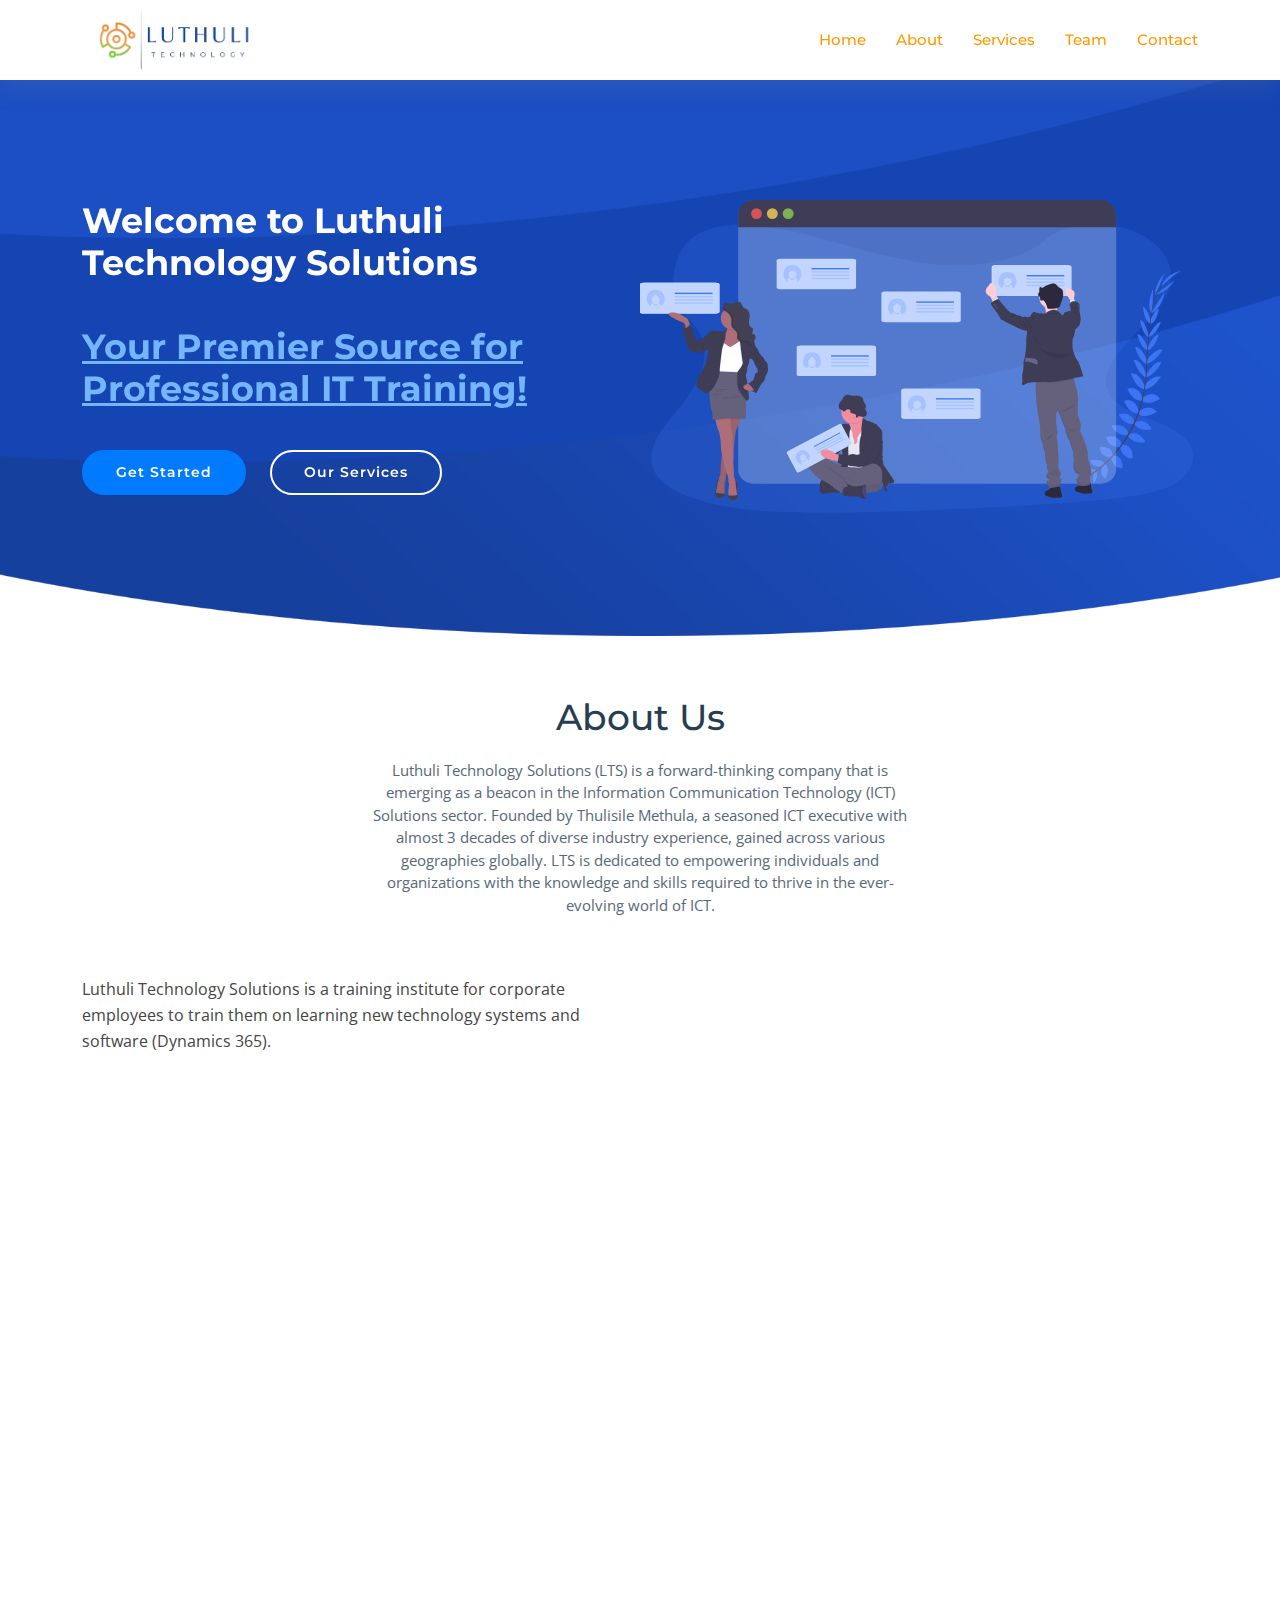
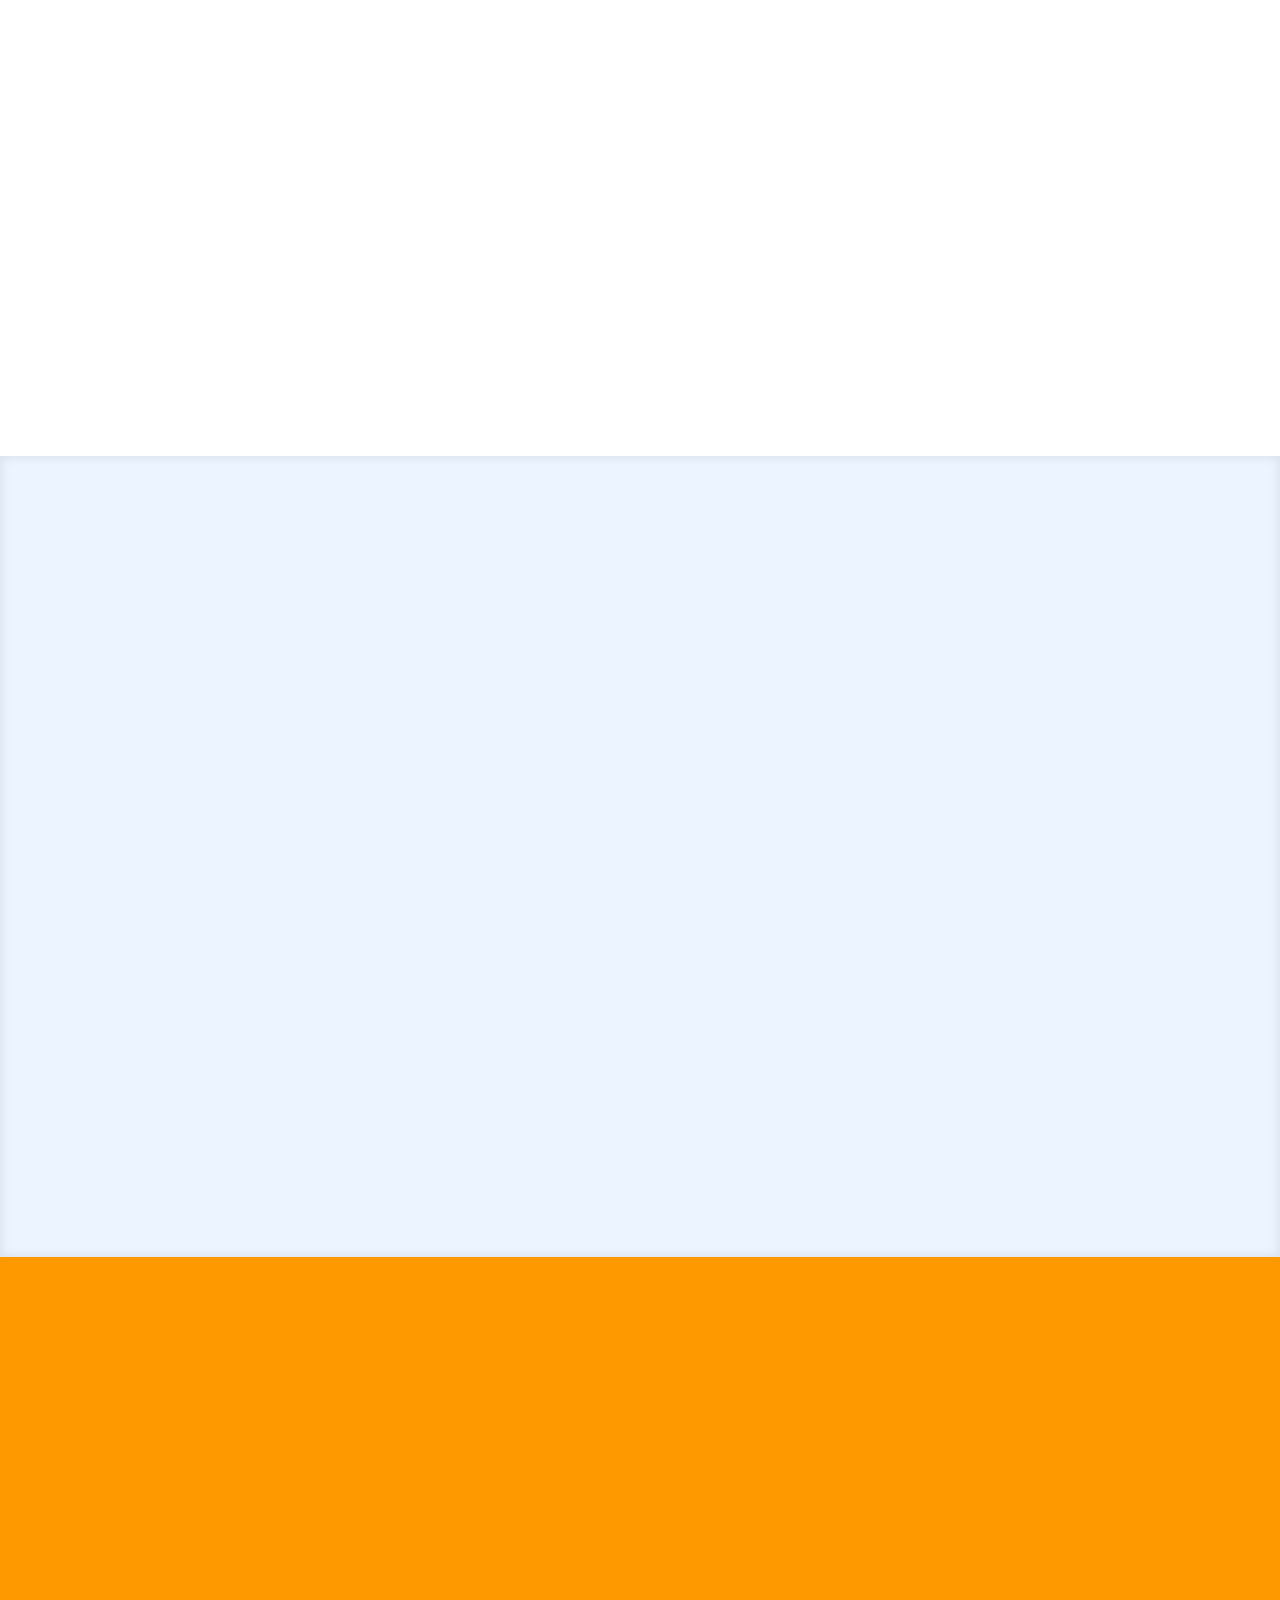
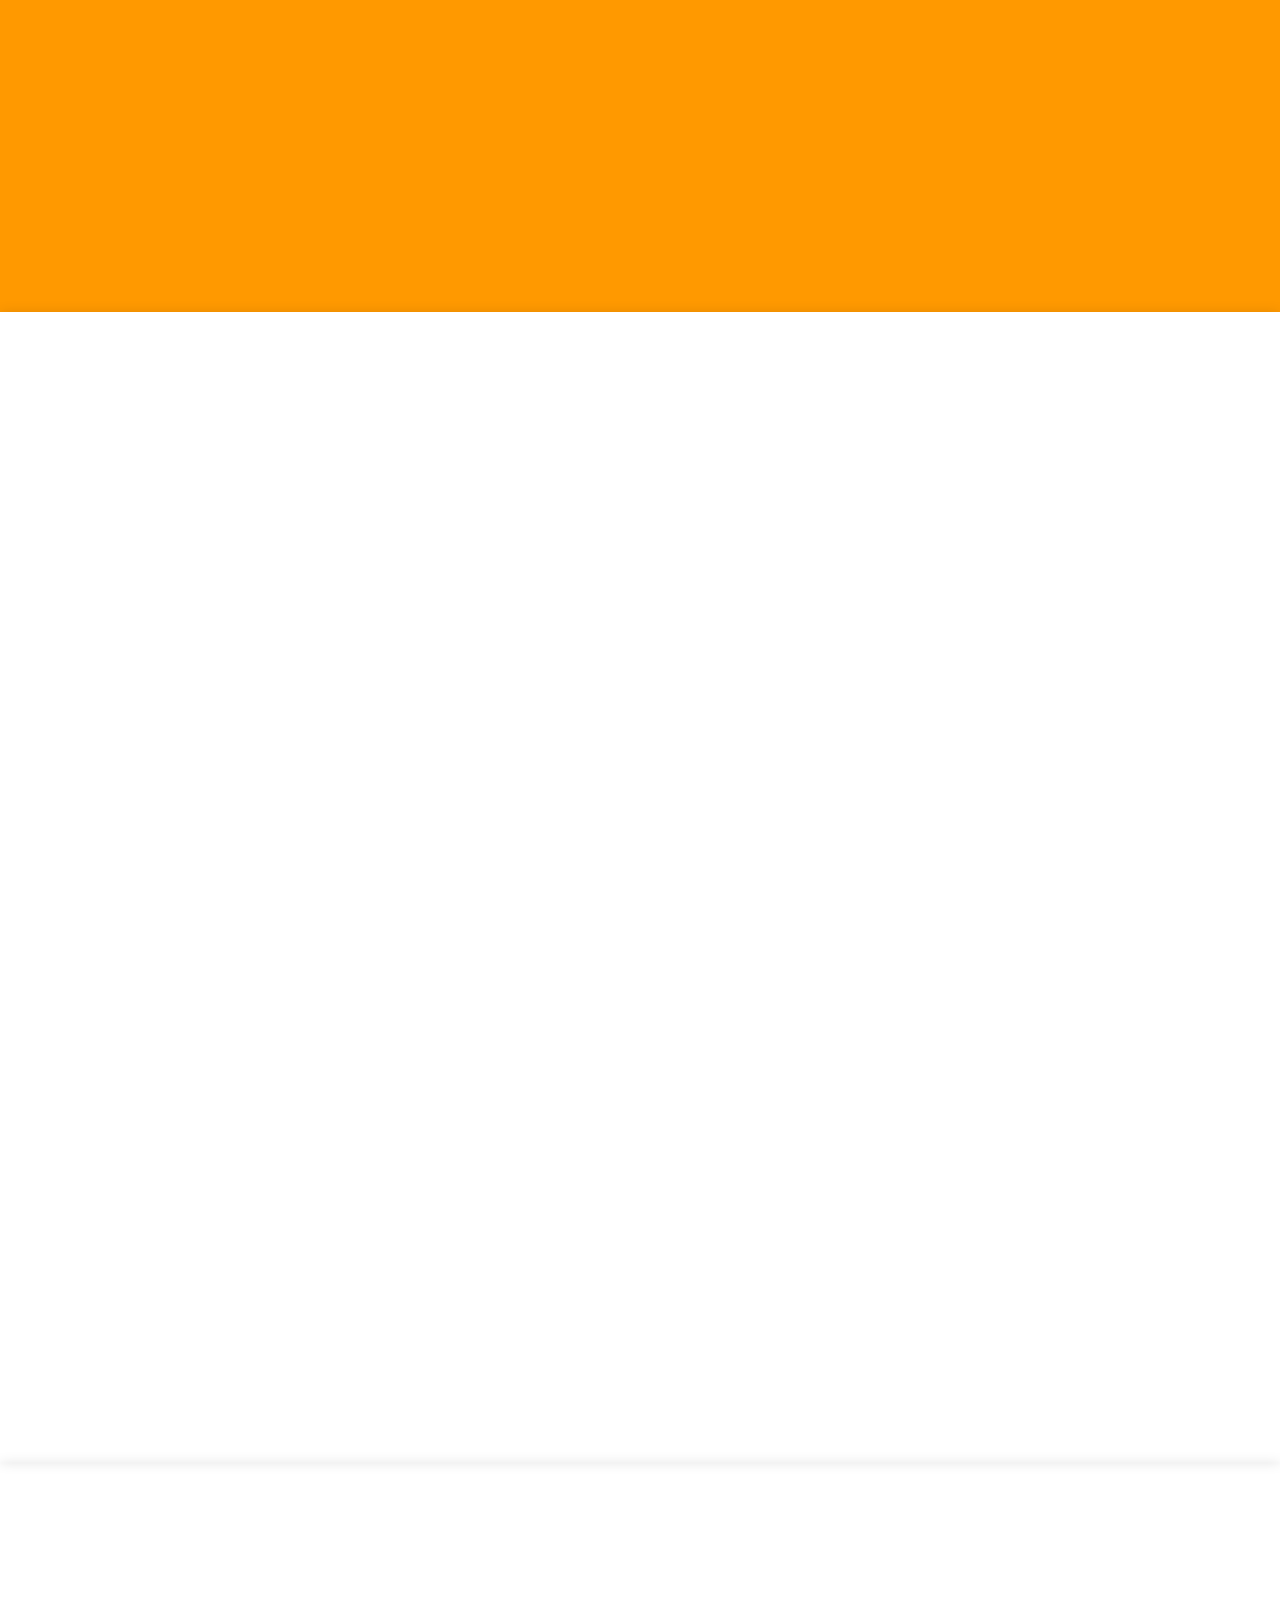
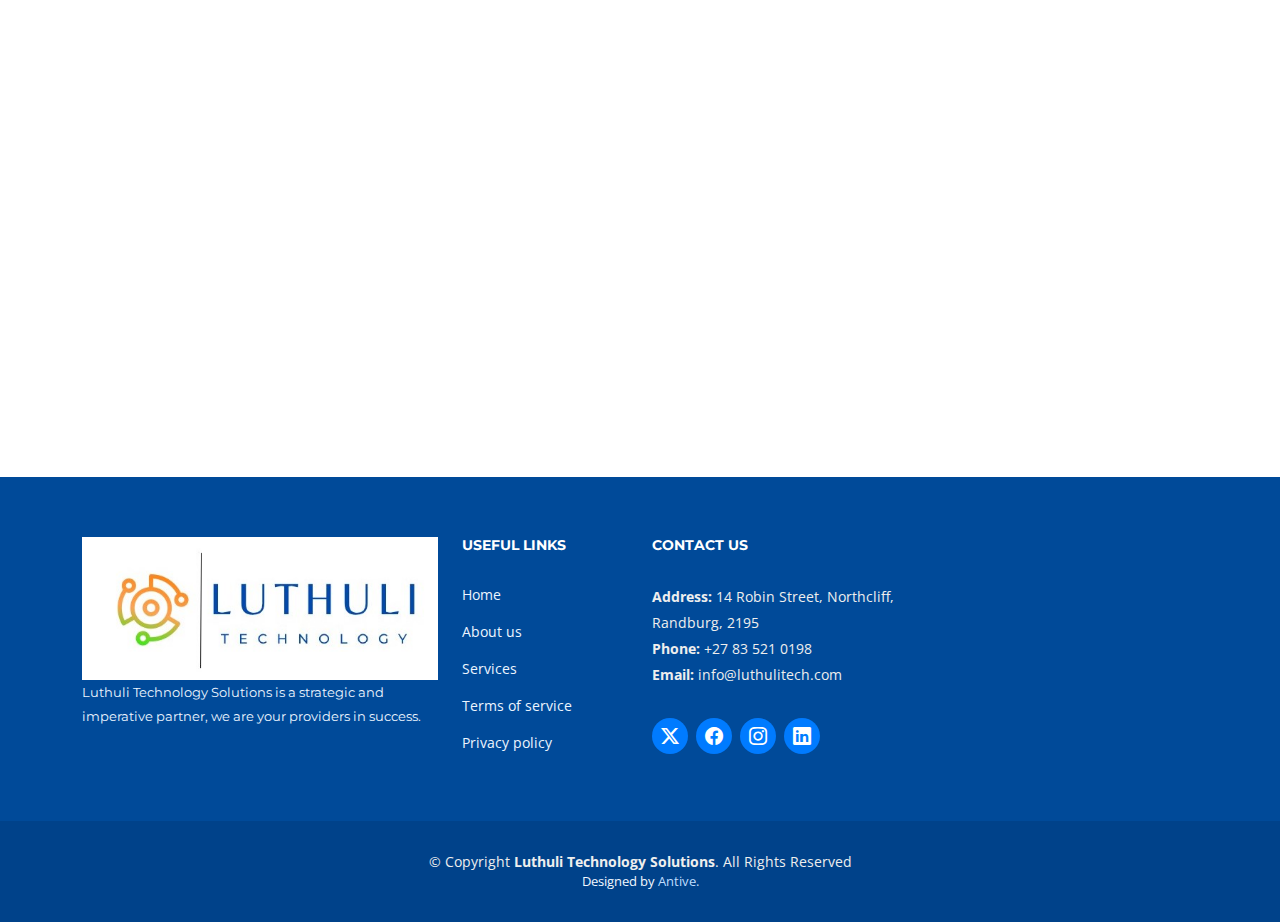
==== commit 284518e7: "fix update" ====
--- a/index.html
+++ b/index.html
@@ -60,7 +60,7 @@
       </div>
 
       <div class="hero-info" data-aos="zoom-in" data-aos-delay="100">
-        <h2 style="font-size: 35px;">Welcome to Luthuli Technology Solutions<br><br> <span>Your Premier Source for Professional IT Training!</span></h2>
+        <h2 style="font-size: 35px;">Welcome to Luthuli Technology Solutions <br><br> <span>Your Premier Source for Professional IT Training!</span></h2>
         <div>
           <a href="#about" class="btn-get-started scrollto">Get Started</a>
           <a href="#services" class="btn-services scrollto">Our Services</a>
@@ -123,7 +123,7 @@
           </div>
         </div>
 
-        <div class="row about-extra">
+        <!-- <div class="row about-extra">
           <div class="col-lg-6" data-aos="fade-right">
             <img src="assets/img/about-extra-1.svg" class="img-fluid" alt="">
           </div>
@@ -136,7 +136,7 @@
               Luthuli Technology Solutions is not just a training provider; we're a partner in your journey to success. We're here to equip you with the skills and knowledge you need to thrive in an increasingly technology-driven world.
             </p>
           </div>
-        </div>
+        </div> -->
 
         <div class="row about-extra">
           <div class="col-lg-6 order-1 order-lg-2" data-aos="fade-left">
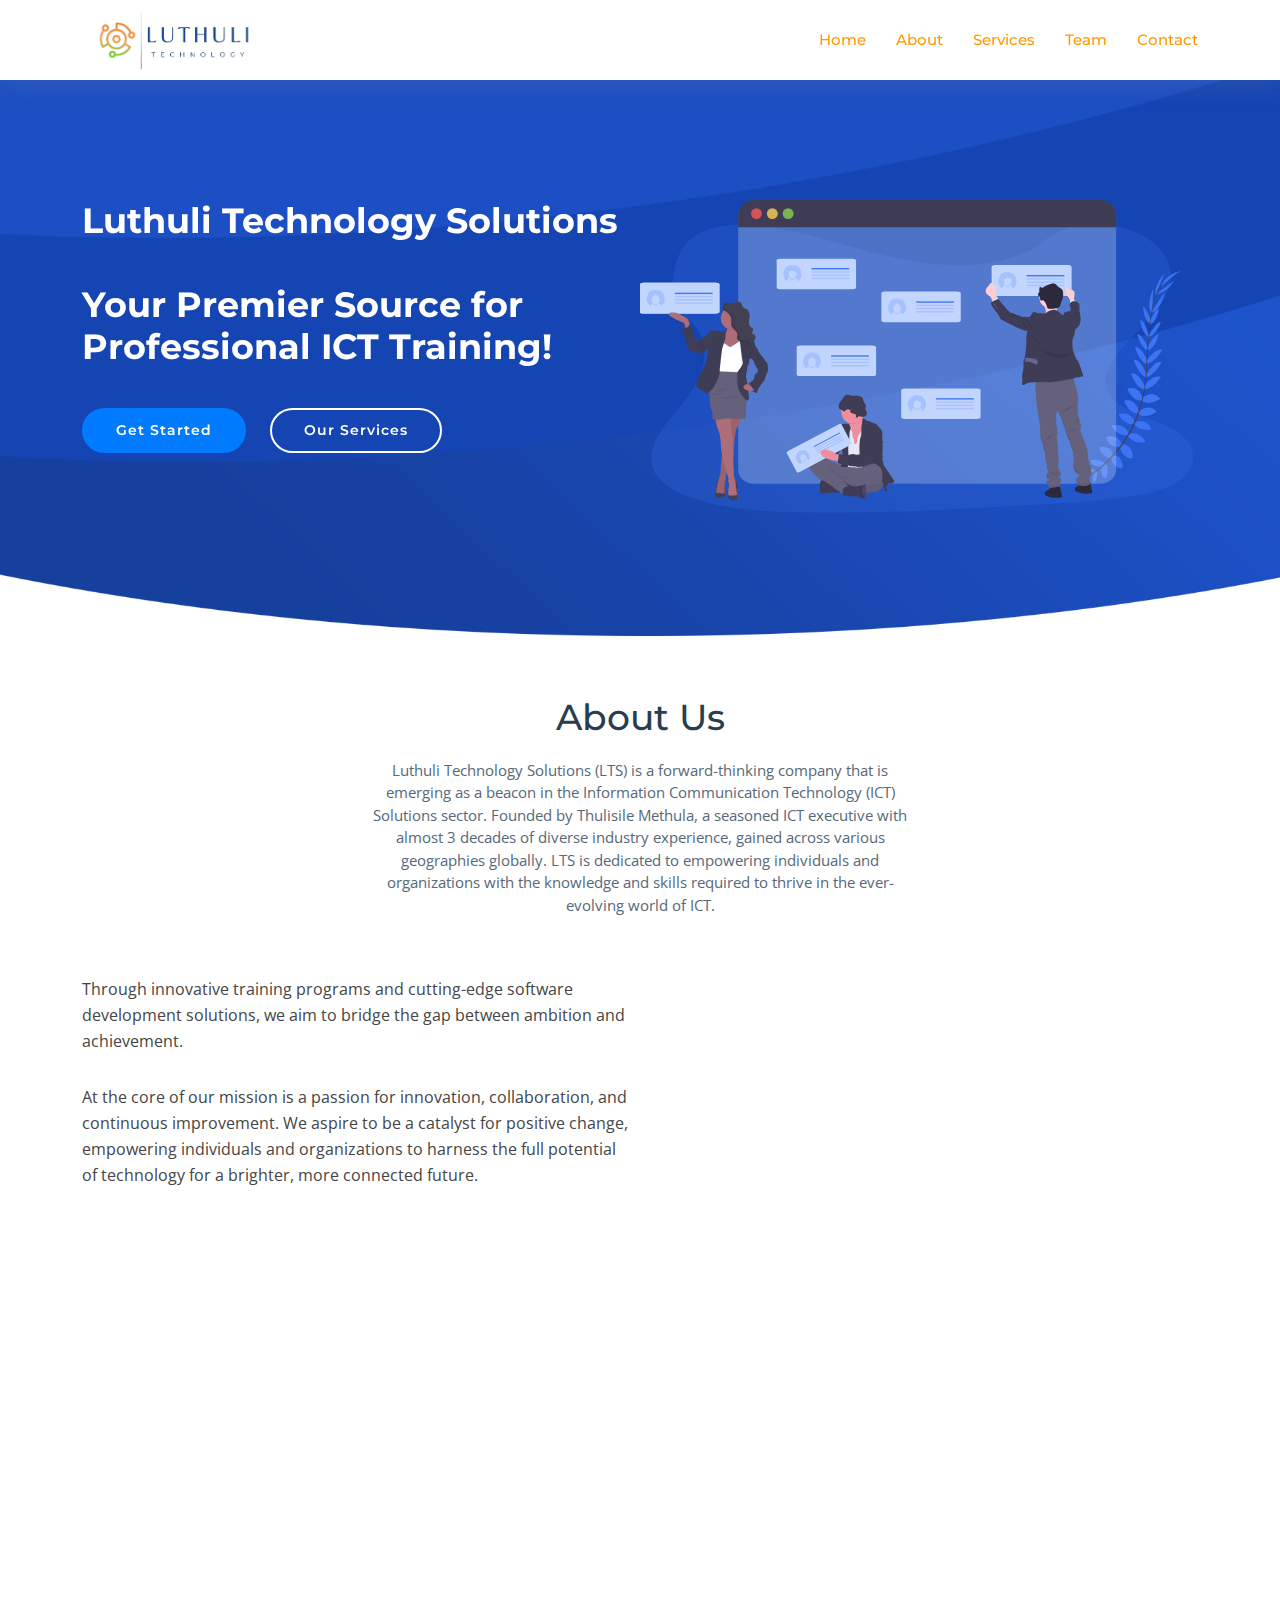
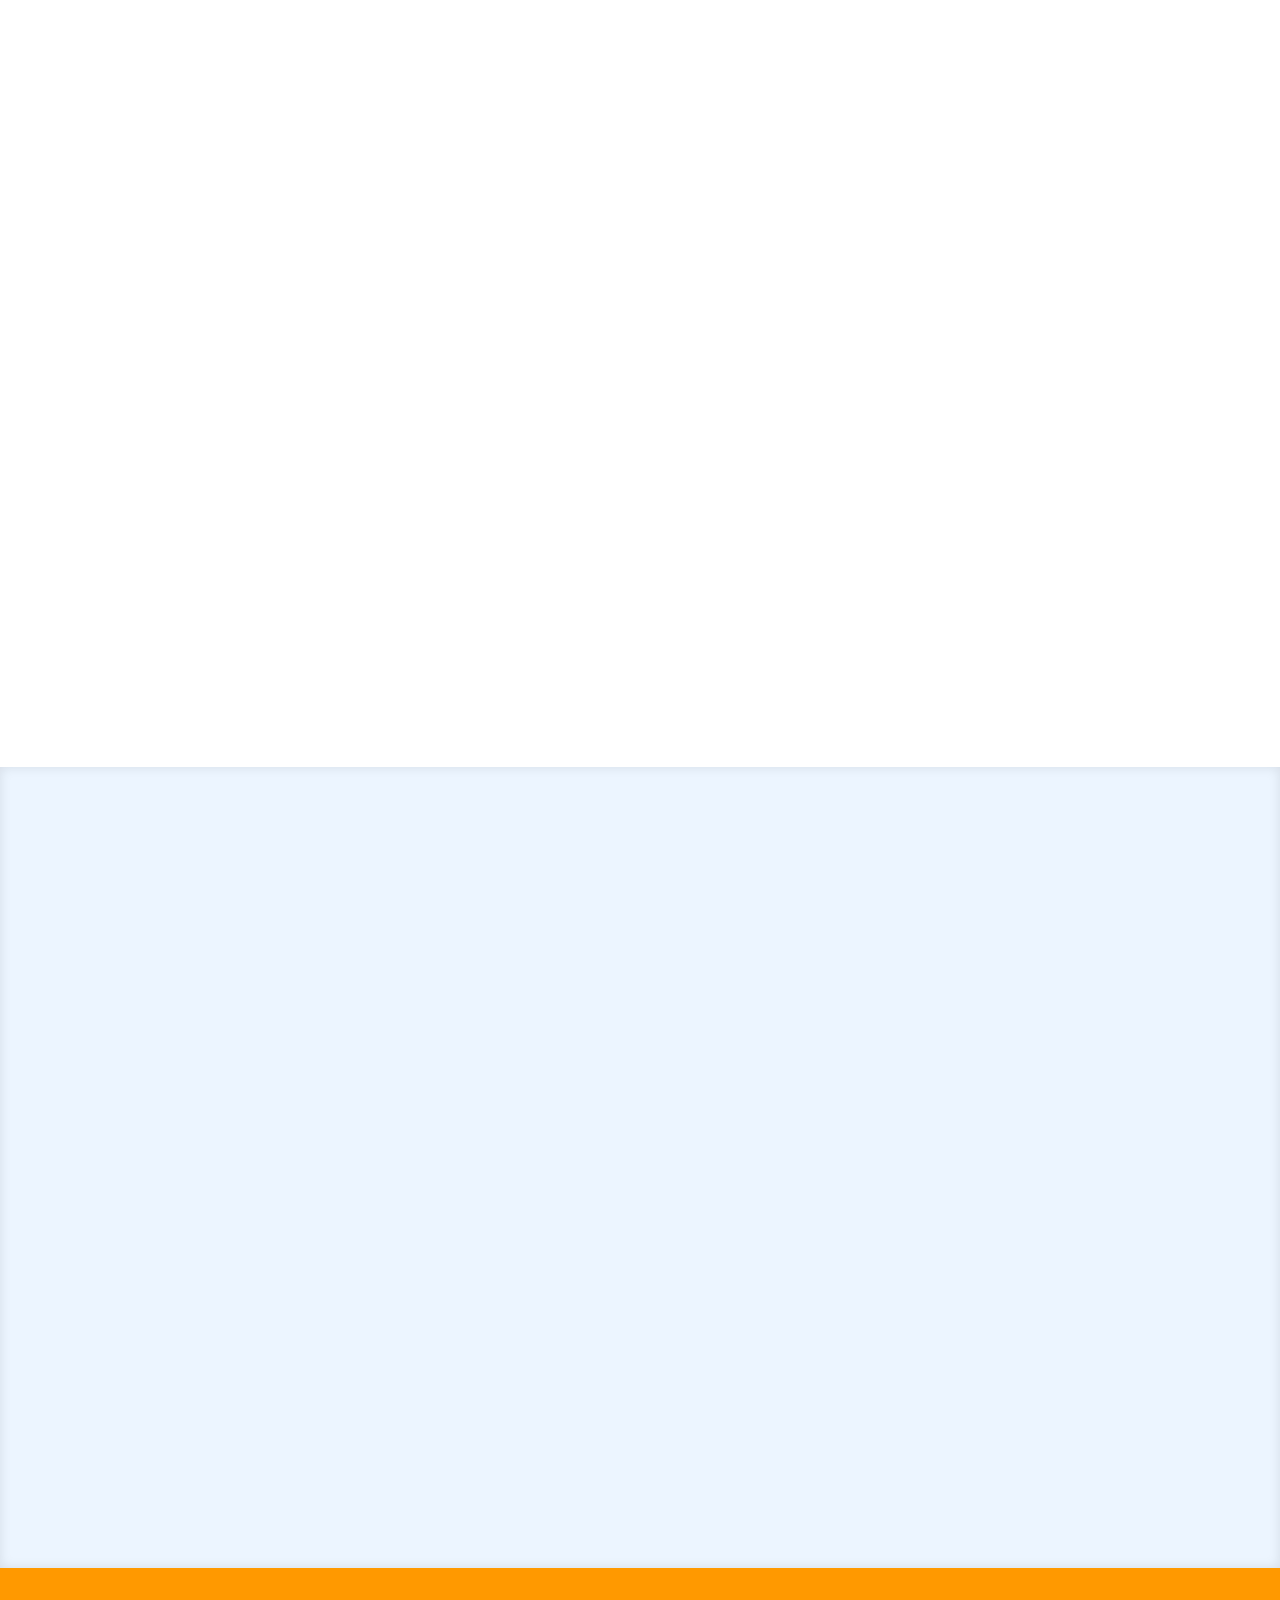
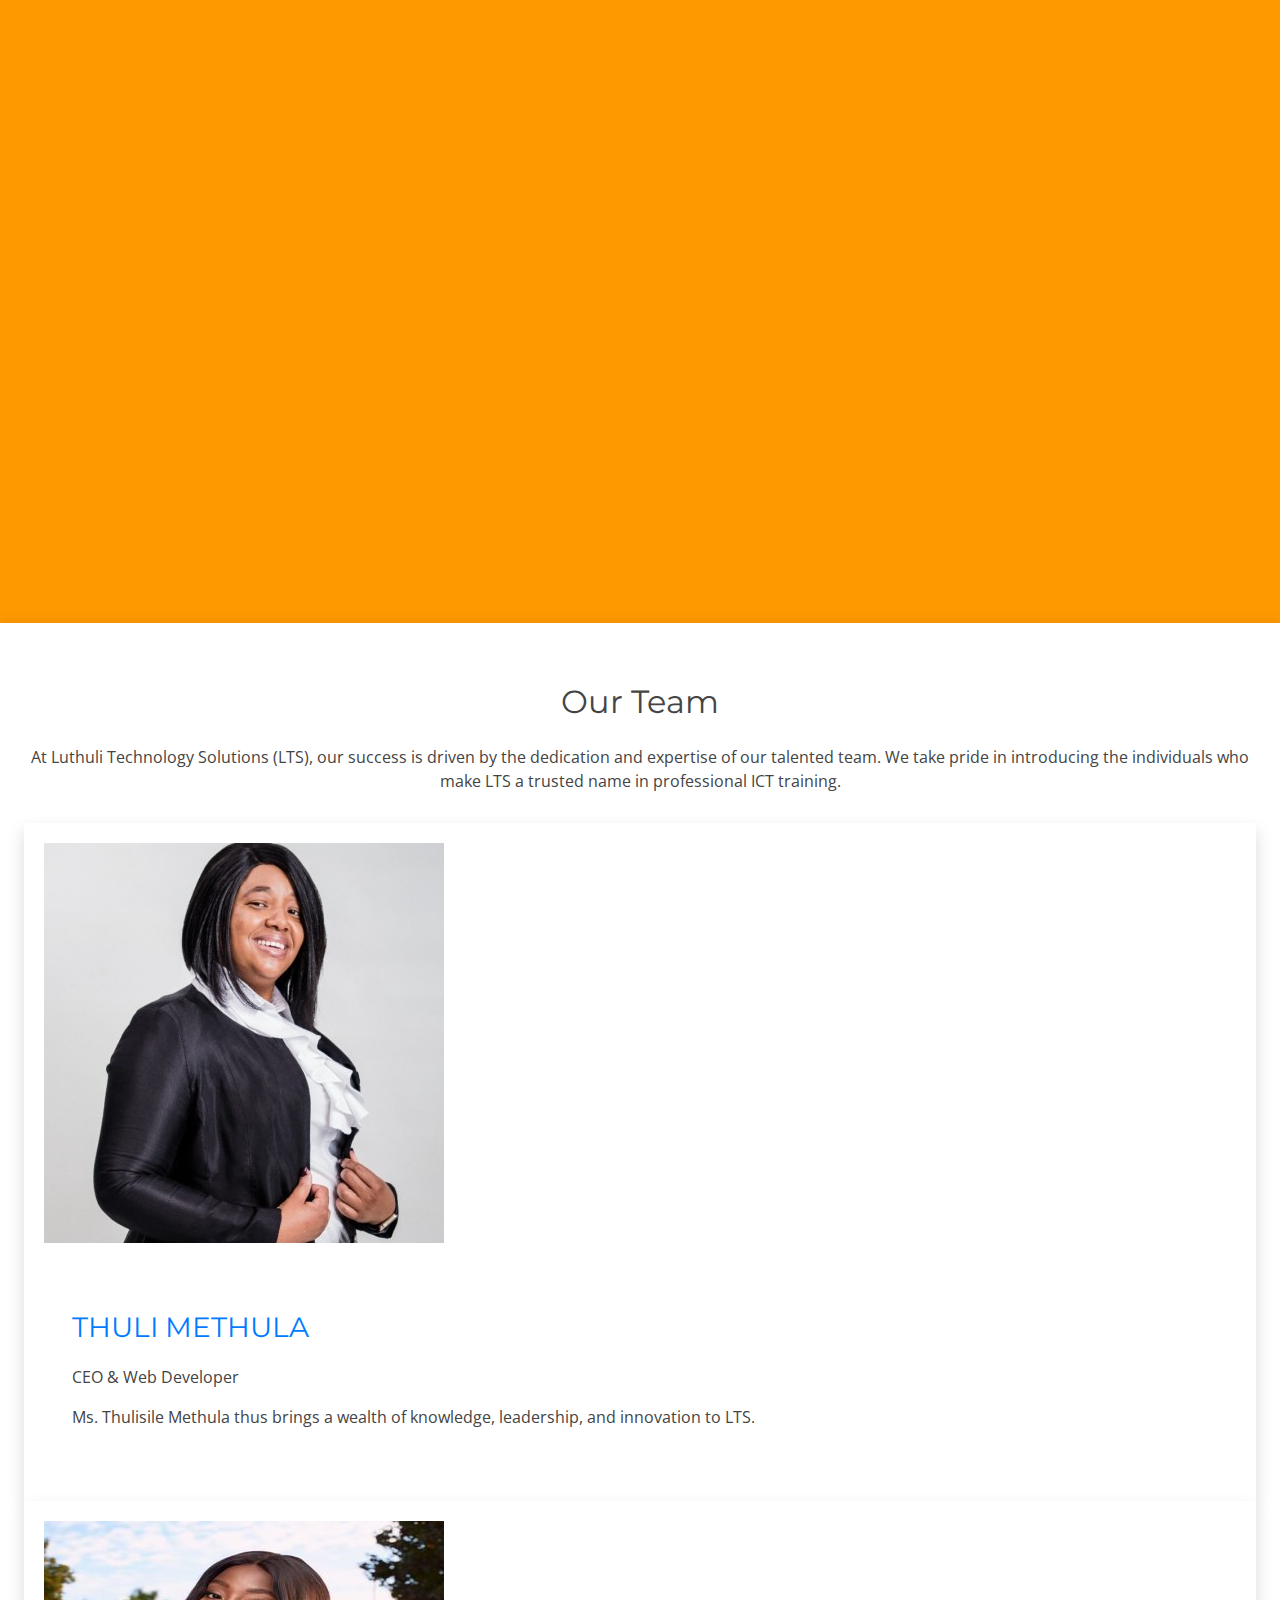
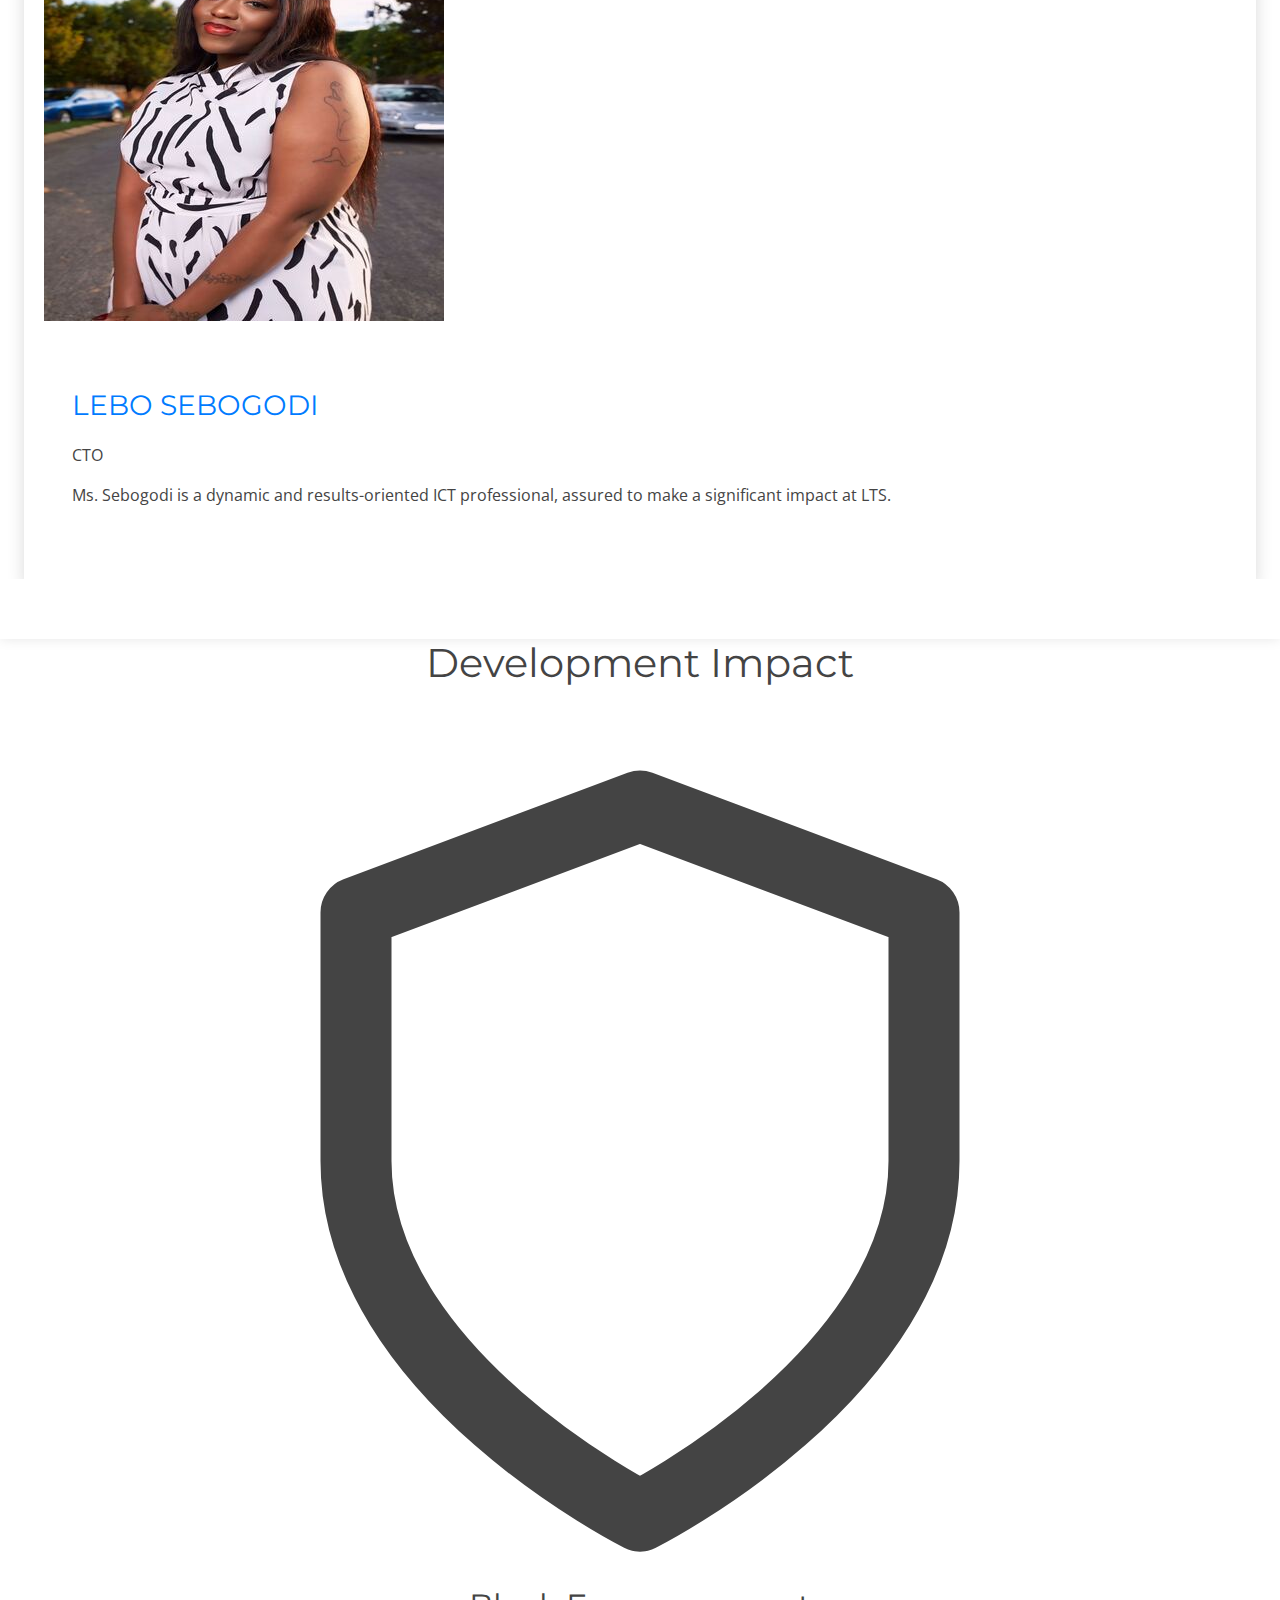
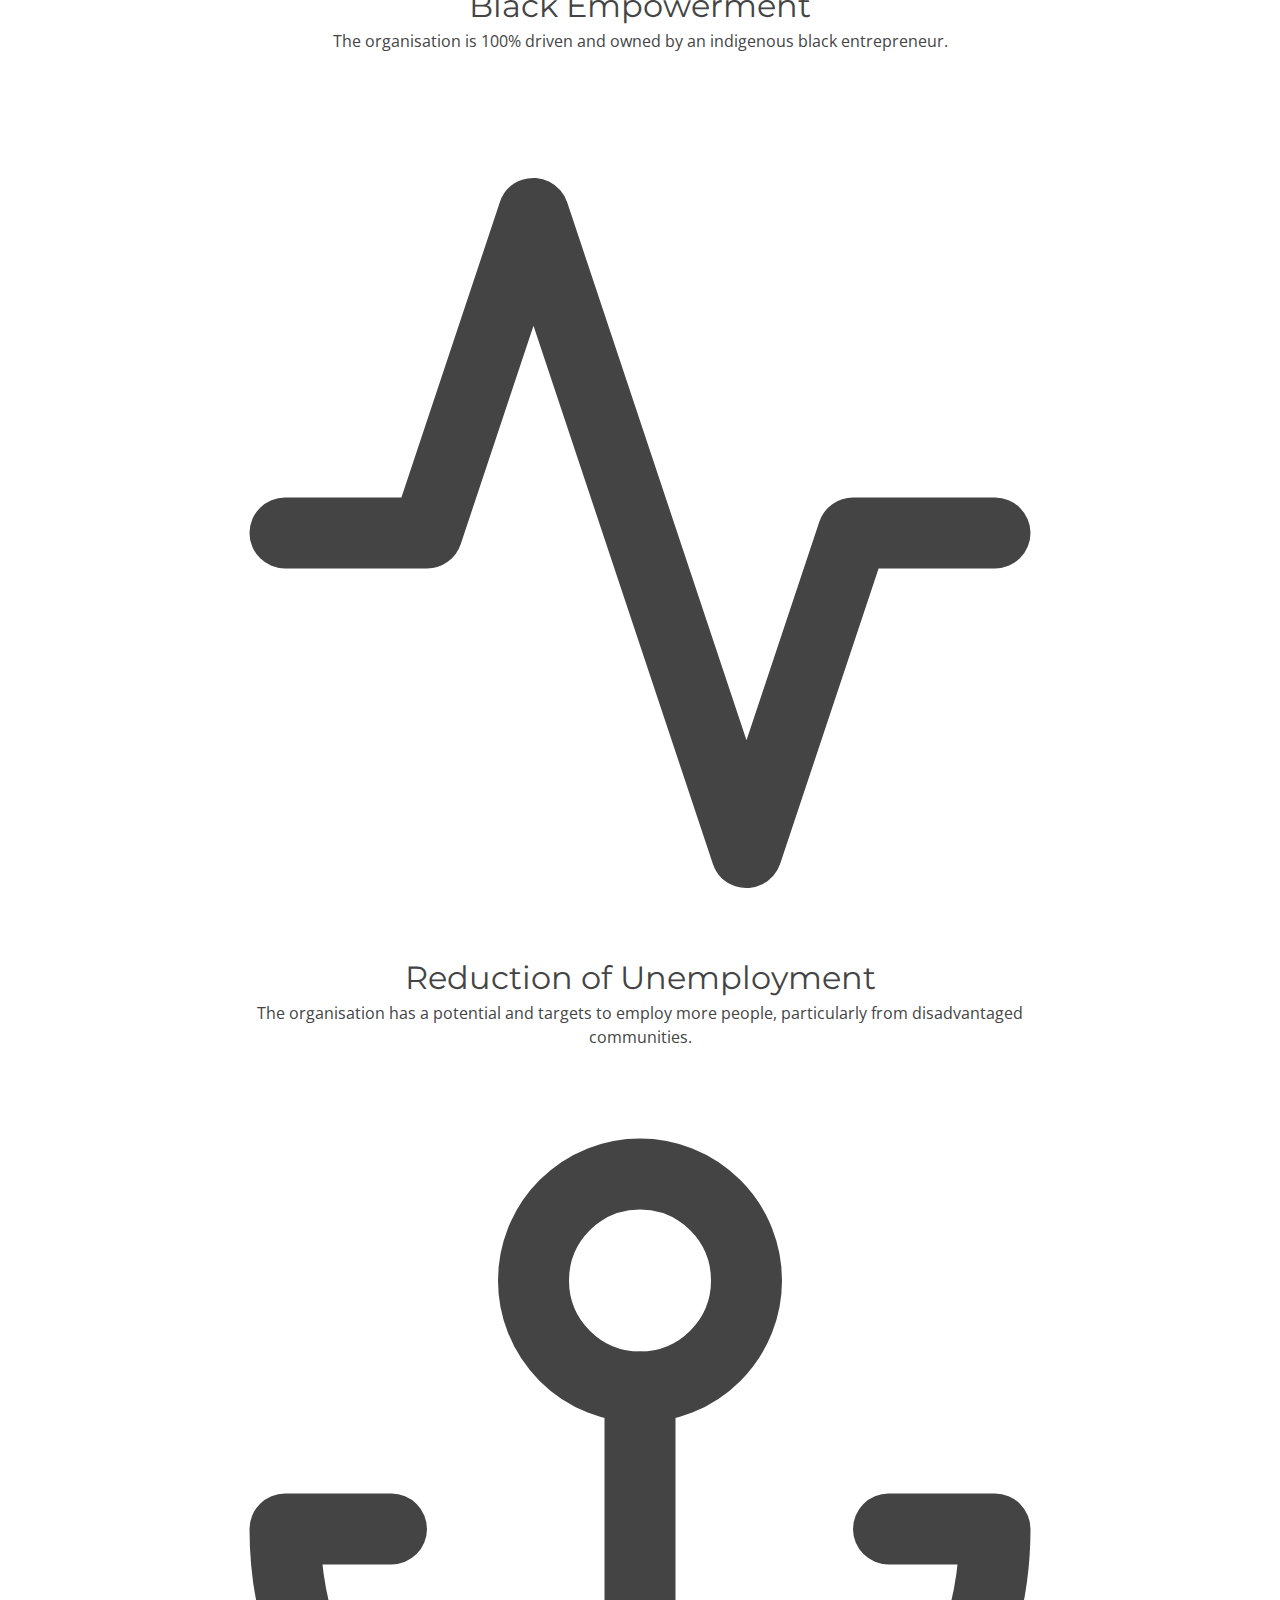
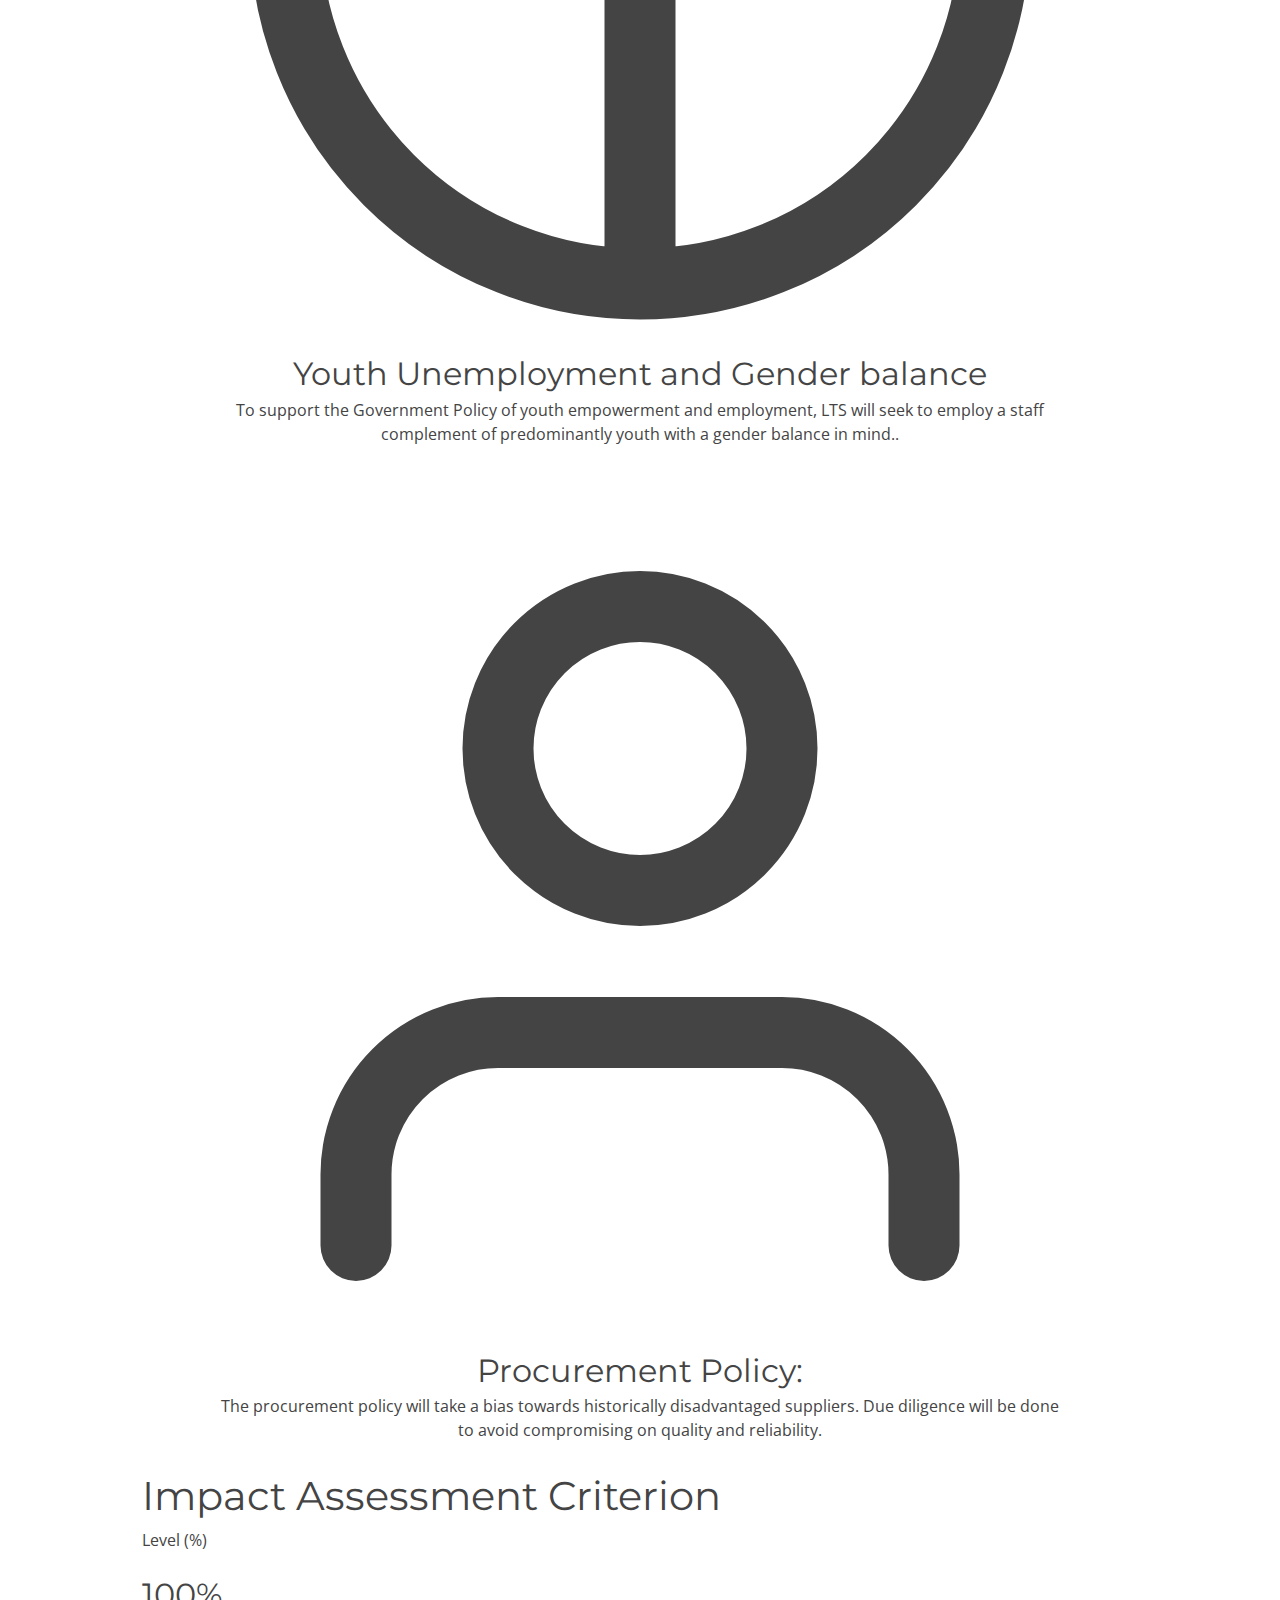
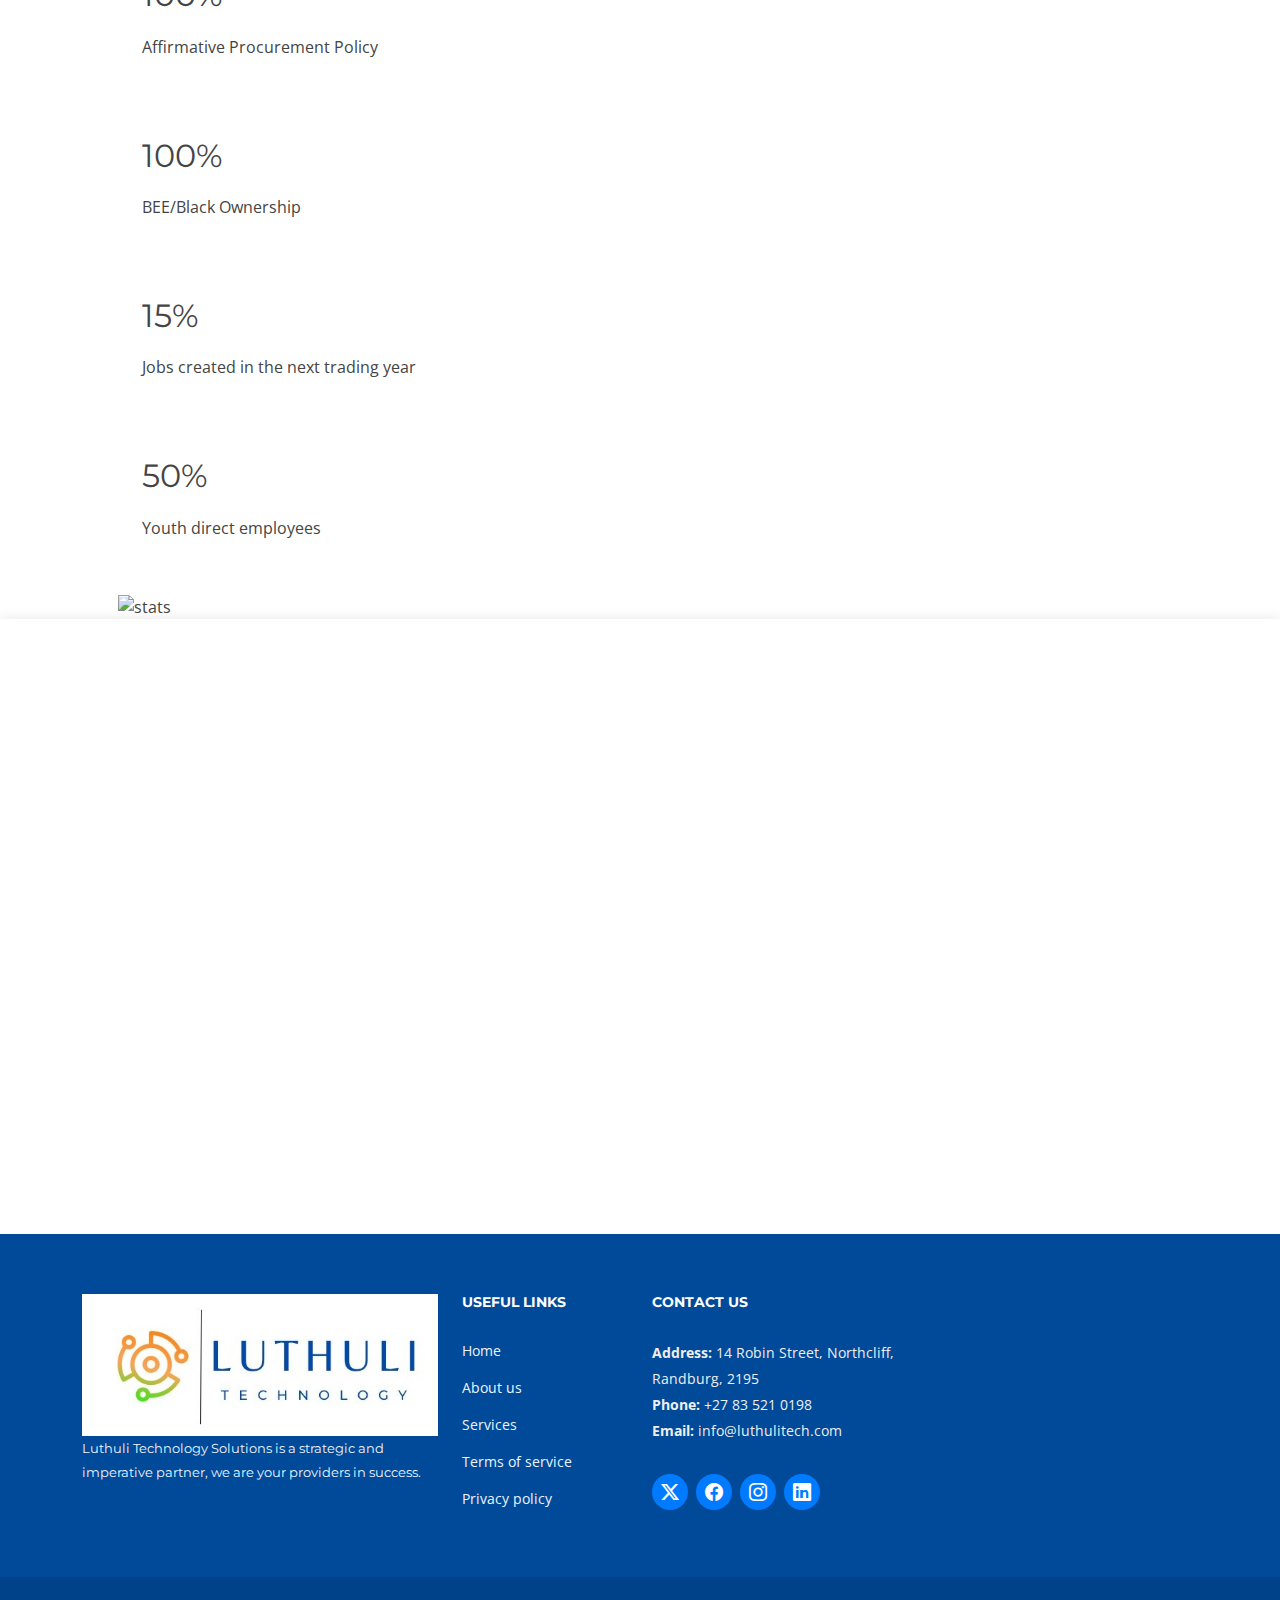
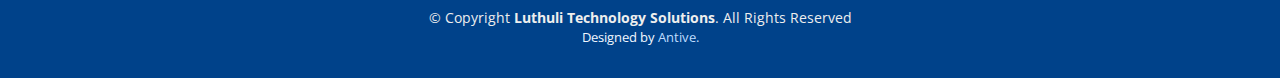
==== commit 1df3b611: "updated content" ====
--- a/index.html
+++ b/index.html
@@ -25,6 +25,35 @@
 
   <!-- Template Main CSS File -->
   <link href="assets/css/style.css" rel="stylesheet">
+  <link href="https://cdnjs.cloudflare.com/ajax/libs/flowbite/2.3.0/flowbite.min.css" rel="stylesheet" />
+  <style>
+    .team-member {
+      position: relative;
+      overflow: hidden;
+    }
+    .team-member img {
+      width: 100%;
+      height: auto;
+      display: block;
+    }
+    .team-description {
+      position: absolute;
+      top: 0;
+      left: 0;
+      right: 0;
+      bottom: 0;
+      background: rgba(0, 0, 0, 0.7);
+      color: white;
+      display: flex;
+      align-items: center;
+      justify-content: center;
+      opacity: 0;
+      transition: opacity 0.5s;
+    }
+    .team-member:hover .team-description {
+      opacity: 1;
+    }
+  </style>
 </head>
 
 <body>
@@ -60,7 +89,7 @@
       </div>
 
       <div class="hero-info" data-aos="zoom-in" data-aos-delay="100">
-        <h2 style="font-size: 35px;">Welcome to Luthuli Technology Solutions <br><br> <span>Your Premier Source for Professional IT Training!</span></h2>
+        <h2 style="font-size: 35px;">Luthuli Technology Solutions <br><br> Your Premier Source for Professional ICT Training!</h2>
         <div>
           <a href="#about" class="btn-get-started scrollto">Get Started</a>
           <a href="#services" class="btn-services scrollto">Our Services</a>
@@ -91,8 +120,17 @@
 
           <div class="col-lg-6 content order-lg-1 order-2">
             <p>
-              Luthuli Technology Solutions is a training institute for corporate employees to train them on learning new technology
-              systems and software (Dynamics 365).
+              Through innovative training programs and cutting-edge software development
+              solutions, we aim to bridge the gap between ambition and achievement.
+
+            </p>
+
+            <p>
+              At the core of our mission is a passion for innovation, collaboration, and continuous
+              improvement. We aspire to be a catalyst for positive change, empowering individuals
+              and organizations to harness the full potential of technology for a brighter, more
+              connected future.
+
             </p>
 
             <div class="icon-box" data-aos="fade-up" data-aos-delay="100">
@@ -116,6 +154,17 @@
                 </p>
             </div>
 
+            <div class="icon-box" data-aos="fade-up" data-aos-delay="200">
+              <div class="icon"><i class="bi bi-clipboard2-pulse"></i></div>
+              <h4 class="title"><a href="">Our Values</a></h4>
+              <p class="description">Learn <br><br> 
+                Thrive <br><br>
+
+                Serve
+
+                </p>
+            </div>
+
           </div>
 
           <div class="col-lg-6 background order-lg-2" data-aos="zoom-in">
@@ -146,7 +195,7 @@
           <div class="col-lg-6 pt-4 pt-lg-0 order-2 order-lg-1" data-aos="fade-right">
             <h4>What Sets Us Apart</h4>
             <p>
-              <b>ACCESSIBILTY</b>: WWe are committed to making ICT training and software development accessible to
+              <b>ACCESSIBILTY</b>: We are committed to making ICT training and software development accessible to
               everyone, regardless of their background or circumstances. Our training programs are
               designed to be inclusive and accessible to individuals of all abilities, ensuring that
               everyone has the opportunity to learn and grow in the field of technology.
@@ -271,7 +320,7 @@
 
     <!-- ======= Team Section ======= -->
     <section id="team">
-      <div class="container" data-aos="fade-up">
+      <!-- <div class="container" data-aos="fade-up">
         <div class="section-header">
           <h3>Team</h3>
           <p>At Luthuli Technology Solutions (LTS), our success is driven by the dedication and expertise of our talented team. We take pride in introducing the individuals who make LTS a trusted name in professional IT training. </p>
@@ -323,8 +372,208 @@
 
         </div>
 
-      </div>
+      </div> -->
+
+      <section class="bg-white">
+        <div class="py-8 px-4 mx-auto max-w-screen-xl lg:py-16 lg:px-6 ">
+            <div class="mx-auto max-w-screen-sm text-center mb-8 lg:mb-16">
+                <h2 class="mb-4 text-4xl tracking-tight font-extrabold text-gray-900">Our Team</h2>
+                <p class="font-light text-gray-500 lg:mb-16 sm:text-xl dark:text-gray-400">At Luthuli Technology Solutions (LTS), our success is driven by the dedication and expertise of our talented team. We take pride in introducing the individuals who make LTS a trusted name in professional ICT training.</p>
+            </div> 
+            <div class="grid gap-8 mb-6 lg:mb-16 md:grid-cols-2">
+                <div class="items-center bg-white rounded-lg shadow sm:flex dark:bg-gray-800 dark:border-gray-700" >
+                    <a href="#">
+                        <img class="w-full rounded-lg sm:rounded-none sm:rounded-l-lg" style="padding: 20px;" src="assets/img/ThuliM.jpeg" alt="Bonnie Avatar">
+                    </a>
+                    <div class="p-5">
+                        <h3 class="text-xl font-bold tracking-tight text-gray-900">
+                            <a href="#">THULI METHULA</a>
+                        </h3>
+                        <span class="text-gray-500 dark:text-gray-400">CEO & Web Developer</span>
+                        <p class="mt-3 mb-4 font-light text-gray-500 dark:text-gray-400">Ms. Thulisile Methula thus brings a wealth of knowledge, leadership, and innovation to LTS.</p>
+                        <!-- <ul class="flex space-x-4 sm:mt-0">
+                            <li>
+                                <a href="#" class="text-gray-500 hover:text-gray-900 dark:hover:text-white">
+                                    <svg class="w-5 h-5" fill="currentColor" viewBox="0 0 24 24" aria-hidden="true"><path fill-rule="evenodd" d="M22 12c0-5.523-4.477-10-10-10S2 6.477 2 12c0 4.991 3.657 9.128 8.438 9.878v-6.987h-2.54V12h2.54V9.797c0-2.506 1.492-3.89 3.777-3.89 1.094 0 2.238.195 2.238.195v2.46h-1.26c-1.243 0-1.63.771-1.63 1.562V12h2.773l-.443 2.89h-2.33v6.988C18.343 21.128 22 16.991 22 12z" clip-rule="evenodd" /></svg>
+                                </a>
+                            </li>
+                            <li>
+                                <a href="#" class="text-gray-500 hover:text-gray-900 dark:hover:text-white">
+                                    <svg class="w-5 h-5" fill="currentColor" viewBox="0 0 24 24" aria-hidden="true"><path d="M8.29 20.251c7.547 0 11.675-6.253 11.675-11.675 0-.178 0-.355-.012-.53A8.348 8.348 0 0022 5.92a8.19 8.19 0 01-2.357.646 4.118 4.118 0 001.804-2.27 8.224 8.224 0 01-2.605.996 4.107 4.107 0 00-6.993 3.743 11.65 11.65 0 01-8.457-4.287 4.106 4.106 0 001.27 5.477A4.072 4.072 0 012.8 9.713v.052a4.105 4.105 0 003.292 4.022 4.095 4.095 0 01-1.853.07 4.108 4.108 0 003.834 2.85A8.233 8.233 0 012 18.407a11.616 11.616 0 006.29 1.84" /></svg>
+                                </a>
+                            </li>
+                            <li>
+                                <a href="#" class="text-gray-500 hover:text-gray-900 dark:hover:text-white">
+                                    <svg class="w-5 h-5" fill="currentColor" viewBox="0 0 24 24" aria-hidden="true"><path fill-rule="evenodd" d="M12 2C6.477 2 2 6.484 2 12.017c0 4.425 2.865 8.18 6.839 9.504.5.092.682-.217.682-.483 0-.237-.008-.868-.013-1.703-2.782.605-3.369-1.343-3.369-1.343-.454-1.158-1.11-1.466-1.11-1.466-.908-.62.069-.608.069-.608 1.003.07 1.531 1.032 1.531 1.032.892 1.53 2.341 1.088 2.91.832.092-.647.35-1.088.636-1.338-2.22-.253-4.555-1.113-4.555-4.951 0-1.093.39-1.988 1.029-2.688-.103-.253-.446-1.272.098-2.65 0 0 .84-.27 2.75 1.026A9.564 9.564 0 0112 6.844c.85.004 1.705.115 2.504.337 1.909-1.296 2.747-1.027 2.747-1.027.546 1.379.202 2.398.1 2.651.64.7 1.028 1.595 1.028 2.688 0 3.848-2.339 4.695-4.566 4.943.359.309.678.92.678 1.855 0 1.338-.012 2.419-.012 2.747 0 .268.18.58.688.482A10.019 10.019 0 0022 12.017C22 6.484 17.522 2 12 2z" clip-rule="evenodd" /></svg>
+                                </a>
+                            </li>
+                            <li>
+                                <a href="#" class="text-gray-500 hover:text-gray-900 dark:hover:text-white">
+                                    <svg class="w-5 h-5" fill="currentColor" viewBox="0 0 24 24" aria-hidden="true"><path fill-rule="evenodd" d="M12 2C6.48 2 2 6.48 2 12s4.48 10 10 10c5.51 0 10-4.48 10-10S17.51 2 12 2zm6.605 4.61a8.502 8.502 0 011.93 5.314c-.281-.054-3.101-.629-5.943-.271-.065-.141-.12-.293-.184-.445a25.416 25.416 0 00-.564-1.236c3.145-1.28 4.577-3.124 4.761-3.362zM12 3.475c2.17 0 4.154.813 5.662 2.148-.152.216-1.443 1.941-4.48 3.08-1.399-2.57-2.95-4.675-3.189-5A8.687 8.687 0 0112 3.475zm-3.633.803a53.896 53.896 0 013.167 4.935c-3.992 1.063-7.517 1.04-7.896 1.04a8.581 8.581 0 014.729-5.975zM3.453 12.01v-.26c.37.01 4.512.065 8.775-1.215.25.477.477.965.694 1.453-.109.033-.228.065-.336.098-4.404 1.42-6.747 5.303-6.942 5.629a8.522 8.522 0 01-2.19-5.705zM12 20.547a8.482 8.482 0 01-5.239-1.8c.152-.315 1.888-3.656 6.703-5.337.022-.01.033-.01.054-.022a35.318 35.318 0 011.823 6.475 8.4 8.4 0 01-3.341.684zm4.761-1.465c-.086-.52-.542-3.015-1.659-6.084 2.679-.423 5.022.271 5.314.369a8.468 8.468 0 01-3.655 5.715z" clip-rule="evenodd" /></svg>
+                                </a>
+                            </li>
+                        </ul> -->
+                    </div>
+                </div> 
+                <div class="items-center bg-white rounded-lg shadow sm:flex dark:bg-gray-800 dark:border-gray-700" >
+                  <a href="#">
+                      <img class="w-full rounded-lg sm:rounded-none sm:rounded-l-lg" style="padding: 20px;" src="assets/img/Lebo pic.jpg" alt="Jese Avatar">
+                    </a>
+                    <div class="p-5">
+                        <h3 class="text-xl font-bold tracking-tight text-gray-900">
+                            <a href="#">LEBO SEBOGODI</a>
+                        </h3>
+                        <span class="text-gray-500 dark:text-gray-400">CTO</span>
+                        <p class="mt-3 mb-4 font-light text-gray-500 dark:text-gray-400">Ms. Sebogodi is a dynamic and results-oriented ICT professional, assured to make a significant impact at LTS.</p>
+                        <!-- <ul class="flex space-x-4 sm:mt-0">
+                            <li>
+                                <a href="#" class="text-gray-500 hover:text-gray-900 dark:hover:text-white">
+                                    <svg class="w-5 h-5" fill="currentColor" viewBox="0 0 24 24" aria-hidden="true"><path fill-rule="evenodd" d="M22 12c0-5.523-4.477-10-10-10S2 6.477 2 12c0 4.991 3.657 9.128 8.438 9.878v-6.987h-2.54V12h2.54V9.797c0-2.506 1.492-3.89 3.777-3.89 1.094 0 2.238.195 2.238.195v2.46h-1.26c-1.243 0-1.63.771-1.63 1.562V12h2.773l-.443 2.89h-2.33v6.988C18.343 21.128 22 16.991 22 12z" clip-rule="evenodd" /></svg>
+                                </a>
+                            </li>
+                            <li>
+                                <a href="#" class="text-gray-500 hover:text-gray-900 dark:hover:text-white">
+                                    <svg class="w-5 h-5" fill="currentColor" viewBox="0 0 24 24" aria-hidden="true"><path d="M8.29 20.251c7.547 0 11.675-6.253 11.675-11.675 0-.178 0-.355-.012-.53A8.348 8.348 0 0022 5.92a8.19 8.19 0 01-2.357.646 4.118 4.118 0 001.804-2.27 8.224 8.224 0 01-2.605.996 4.107 4.107 0 00-6.993 3.743 11.65 11.65 0 01-8.457-4.287 4.106 4.106 0 001.27 5.477A4.072 4.072 0 012.8 9.713v.052a4.105 4.105 0 003.292 4.022 4.095 4.095 0 01-1.853.07 4.108 4.108 0 003.834 2.85A8.233 8.233 0 012 18.407a11.616 11.616 0 006.29 1.84" /></svg>
+                                </a>
+                            </li>
+                            <li>
+                                <a href="#" class="text-gray-500 hover:text-gray-900 dark:hover:text-white">
+                                    <svg class="w-5 h-5" fill="currentColor" viewBox="0 0 24 24" aria-hidden="true"><path fill-rule="evenodd" d="M12 2C6.477 2 2 6.484 2 12.017c0 4.425 2.865 8.18 6.839 9.504.5.092.682-.217.682-.483 0-.237-.008-.868-.013-1.703-2.782.605-3.369-1.343-3.369-1.343-.454-1.158-1.11-1.466-1.11-1.466-.908-.62.069-.608.069-.608 1.003.07 1.531 1.032 1.531 1.032.892 1.53 2.341 1.088 2.91.832.092-.647.35-1.088.636-1.338-2.22-.253-4.555-1.113-4.555-4.951 0-1.093.39-1.988 1.029-2.688-.103-.253-.446-1.272.098-2.65 0 0 .84-.27 2.75 1.026A9.564 9.564 0 0112 6.844c.85.004 1.705.115 2.504.337 1.909-1.296 2.747-1.027 2.747-1.027.546 1.379.202 2.398.1 2.651.64.7 1.028 1.595 1.028 2.688 0 3.848-2.339 4.695-4.566 4.943.359.309.678.92.678 1.855 0 1.338-.012 2.419-.012 2.747 0 .268.18.58.688.482A10.019 10.019 0 0022 12.017C22 6.484 17.522 2 12 2z" clip-rule="evenodd" /></svg>
+                                </a>
+                            </li>
+                            <li>
+                                <a href="#" class="text-gray-500 hover:text-gray-900 dark:hover:text-white">
+                                    <svg class="w-5 h-5" fill="currentColor" viewBox="0 0 24 24" aria-hidden="true"><path fill-rule="evenodd" d="M12 2C6.48 2 2 6.48 2 12s4.48 10 10 10c5.51 0 10-4.48 10-10S17.51 2 12 2zm6.605 4.61a8.502 8.502 0 011.93 5.314c-.281-.054-3.101-.629-5.943-.271-.065-.141-.12-.293-.184-.445a25.416 25.416 0 00-.564-1.236c3.145-1.28 4.577-3.124 4.761-3.362zM12 3.475c2.17 0 4.154.813 5.662 2.148-.152.216-1.443 1.941-4.48 3.08-1.399-2.57-2.95-4.675-3.189-5A8.687 8.687 0 0112 3.475zm-3.633.803a53.896 53.896 0 013.167 4.935c-3.992 1.063-7.517 1.04-7.896 1.04a8.581 8.581 0 014.729-5.975zM3.453 12.01v-.26c.37.01 4.512.065 8.775-1.215.25.477.477.965.694 1.453-.109.033-.228.065-.336.098-4.404 1.42-6.747 5.303-6.942 5.629a8.522 8.522 0 01-2.19-5.705zM12 20.547a8.482 8.482 0 01-5.239-1.8c.152-.315 1.888-3.656 6.703-5.337.022-.01.033-.01.054-.022a35.318 35.318 0 011.823 6.475 8.4 8.4 0 01-3.341.684zm4.761-1.465c-.086-.52-.542-3.015-1.659-6.084 2.679-.423 5.022.271 5.314.369a8.468 8.468 0 01-3.655 5.715z" clip-rule="evenodd" /></svg>
+                                </a>
+                            </li>
+                        </ul> -->
+                    </div>
+                </div> 
+            </div>
+        </div>
+      </section>
+    
     </section><!-- End Team Section -->
+    
+    <section class="text-gray-600 body-font">
+      <div class="container px-5 py-24 mx-auto flex flex-wrap">
+        <div class="container px-5 py-24 mx-auto">
+          <div class="flex flex-col text-center w-full mb-20">
+            <h1 class="sm:text-3xl text-2xl font-medium title-font mb-4 text-gray-900">Development Impact</h1>
+            <div class="container px-5 py-24 mx-auto flex flex-wrap">
+              <div class="flex relative pt-10 pb-20 sm:items-center md:w-2/3 mx-auto">
+                <div class="h-full w-6 absolute inset-0 flex items-center justify-center">
+                  <div class="h-full w-1 bg-gray-200 pointer-events-none"></div>
+                </div>
+                <div class="flex-shrink-0 w-6 h-6 rounded-full mt-10 sm:mt-0 inline-flex items-center justify-center bg-orange-500 text-white relative z-10 title-font font-medium text-sm">1</div>
+                <div class="flex-grow md:pl-8 pl-6 flex sm:items-center items-start flex-col sm:flex-row">
+                  <div class="flex-shrink-0 w-24 h-24 bg-orange-100 text-orange-500 rounded-full inline-flex items-center justify-center">
+                    <svg fill="none" stroke="currentColor" stroke-linecap="round" stroke-linejoin="round" stroke-width="2" class="w-12 h-12" viewBox="0 0 24 24">
+                      <path d="M12 22s8-4 8-10V5l-8-3-8 3v7c0 6 8 10 8 10z"></path>
+                    </svg>
+                  </div>
+                  <div class="flex-grow sm:pl-6 mt-6 sm:mt-0">
+                    <h2 class="font-medium title-font text-gray-900 mb-1 text-xl">Black Empowerment</h2>
+                    <p class="leading-relaxed">The organisation is 100% driven and
+                      owned by an indigenous black entrepreneur.
+                      </p>
+                  </div>
+                </div>
+              </div>
+              <div class="flex relative pb-20 sm:items-center md:w-2/3 mx-auto">
+                <div class="h-full w-6 absolute inset-0 flex items-center justify-center">
+                  <div class="h-full w-1 bg-gray-200 pointer-events-none"></div>
+                </div>
+                <div class="flex-shrink-0 w-6 h-6 rounded-full mt-10 sm:mt-0 inline-flex items-center justify-center bg-orange-500 text-white relative z-10 title-font font-medium text-sm">2</div>
+                <div class="flex-grow md:pl-8 pl-6 flex sm:items-center items-start flex-col sm:flex-row">
+                  <div class="flex-shrink-0 w-24 h-24 bg-orange-100 text-orange-500 rounded-full inline-flex items-center justify-center">
+                    <svg fill="none" stroke="currentColor" stroke-linecap="round" stroke-linejoin="round" stroke-width="2" class="w-12 h-12" viewBox="0 0 24 24">
+                      <path d="M22 12h-4l-3 9L9 3l-3 9H2"></path>
+                    </svg>
+                  </div>
+                  <div class="flex-grow sm:pl-6 mt-6 sm:mt-0">
+                    <h2 class="font-medium title-font text-gray-900 mb-1 text-xl">Reduction of Unemployment</h2>
+                    <p class="leading-relaxed">The organisation has a
+                      potential and targets to employ more people, particularly
+                      from disadvantaged communities.
+                      </p>
+                  </div>
+                </div>
+              </div>
+              <div class="flex relative pb-20 sm:items-center md:w-2/3 mx-auto">
+                <div class="h-full w-6 absolute inset-0 flex items-center justify-center">
+                  <div class="h-full w-1 bg-gray-200 pointer-events-none"></div>
+                </div>
+                <div class="flex-shrink-0 w-6 h-6 rounded-full mt-10 sm:mt-0 inline-flex items-center justify-center bg-orange-500 text-white relative z-10 title-font font-medium text-sm">3</div>
+                <div class="flex-grow md:pl-8 pl-6 flex sm:items-center items-start flex-col sm:flex-row">
+                  <div class="flex-shrink-0 w-24 h-24 bg-orange-100 text-orange-500 rounded-full inline-flex items-center justify-center">
+                    <svg fill="none" stroke="currentColor" stroke-linecap="round" stroke-linejoin="round" stroke-width="2" class="w-12 h-12" viewBox="0 0 24 24">
+                      <circle cx="12" cy="5" r="3"></circle>
+                      <path d="M12 22V8M5 12H2a10 10 0 0020 0h-3"></path>
+                    </svg>
+                  </div>
+                  <div class="flex-grow sm:pl-6 mt-6 sm:mt-0">
+                    <h2 class="font-medium title-font text-gray-900 mb-1 text-xl">Youth Unemployment and Gender balance</h2>
+                    <p class="leading-relaxed"> To support
+                      the Government Policy of youth empowerment and
+                      employment, LTS will seek to employ a staff complement
+                      of predominantly youth with a gender balance in mind..</p>
+                  </div>
+                </div>
+              </div>
+              <div class="flex relative pb-10 sm:items-center md:w-2/3 mx-auto">
+                <div class="h-full w-6 absolute inset-0 flex items-center justify-center">
+                  <div class="h-full w-1 bg-gray-200 pointer-events-none"></div>
+                </div>
+                <div class="flex-shrink-0 w-6 h-6 rounded-full mt-10 sm:mt-0 inline-flex items-center justify-center bg-orange-500 text-white relative z-10 title-font font-medium text-sm">4</div>
+                <div class="flex-grow md:pl-8 pl-6 flex sm:items-center items-start flex-col sm:flex-row">
+                  <div class="flex-shrink-0 w-24 h-24 bg-orange-100 text-orange-500 rounded-full inline-flex items-center justify-center">
+                    <svg fill="none" stroke="currentColor" stroke-linecap="round" stroke-linejoin="round" stroke-width="2" class="w-12 h-12" viewBox="0 0 24 24">
+                      <path d="M20 21v-2a4 4 0 00-4-4H8a4 4 0 00-4 4v2"></path>
+                      <circle cx="12" cy="7" r="4"></circle>
+                    </svg>
+                  </div>
+                  <div class="flex-grow sm:pl-6 mt-6 sm:mt-0">
+                    <h2 class="font-medium title-font text-gray-900 mb-1 text-xl">Procurement Policy:</h2>
+                    <p class="leading-relaxed">The procurement policy will take a
+                      bias towards historically disadvantaged suppliers. Due
+                      diligence will be done to avoid compromising on quality
+                      and reliability.
+                      </p>
+                  </div>
+                </div>
+              </div>
+            </div>
+          </div>
+        </div>
+        <div class="flex flex-wrap -mx-4 mt-auto mb-auto lg:w-1/2 sm:w-2/3 content-start sm:pr-10">
+          <div class="w-full sm:p-4 px-4 mb-6">
+            <h1 class="title-font font-medium text-xl mb-2 text-gray-900">Impact Assessment Criterion</h1>
+            <div class="leading-relaxed">Level (%)</div>
+          </div>
+          <div class="p-4 sm:w-1/2 lg:w-1/4 w-1/2">
+            <h2 class="title-font font-medium text-3xl text-gray-900">100%</h2>
+            <p class="leading-relaxed">Affirmative Procurement Policy </p>
+          </div>
+          <div class="p-4 sm:w-1/2 lg:w-1/4 w-1/2">
+            <h2 class="title-font font-medium text-3xl text-gray-900">100%</h2>
+            <p class="leading-relaxed">BEE/Black Ownership</p>
+          </div>
+          <div class="p-4 sm:w-1/2 lg:w-1/4 w-1/2">
+            <h2 class="title-font font-medium text-3xl text-gray-900">15%</h2>
+            <p class="leading-relaxed">Jobs created in the next trading year</p>
+          </div>
+          <div class="p-4 sm:w-1/2 lg:w-1/4 w-1/2">
+            <h2 class="title-font font-medium text-3xl text-gray-900">50%</h2>
+            <p class="leading-relaxed">Youth direct employees</p>
+          </div>
+        </div>
+        <div class="lg:w-1/2 sm:w-1/3 w-full rounded-lg overflow-hidden mt-6 sm:mt-0">
+          <img class="object-cover object-center w-full h-full" src="https://gwii.co.za/wp-content/uploads/2019/05/women-underserved.jpg" alt="stats">
+        </div>
+      </div>
+    </section>
+    
 
     <!-- ======= Contact Section ======= -->
     <section id="contact">
@@ -452,6 +701,10 @@
   <script src="assets/vendor/isotope-layout/isotope.pkgd.min.js"></script>
   <script src="assets/vendor/swiper/swiper-bundle.min.js"></script>
   <script src="assets/vendor/php-email-form/validate.js"></script>
+  <script src="https://cdn.tailwindcss.com"></script>
+  <script src="https://cdn.tailwindcss.com?plugins=forms,typography,aspect-ratio,line-clamp,container-queries"></script>
+  <script src="../path/to/flowbite/dist/flowbite.min.js"></script>
+  <script src="https://cdnjs.cloudflare.com/ajax/libs/flowbite/2.3.0/flowbite.min.js"></script>
 
   <!-- Template Main JS File -->
   <script src="assets/js/main.js"></script>
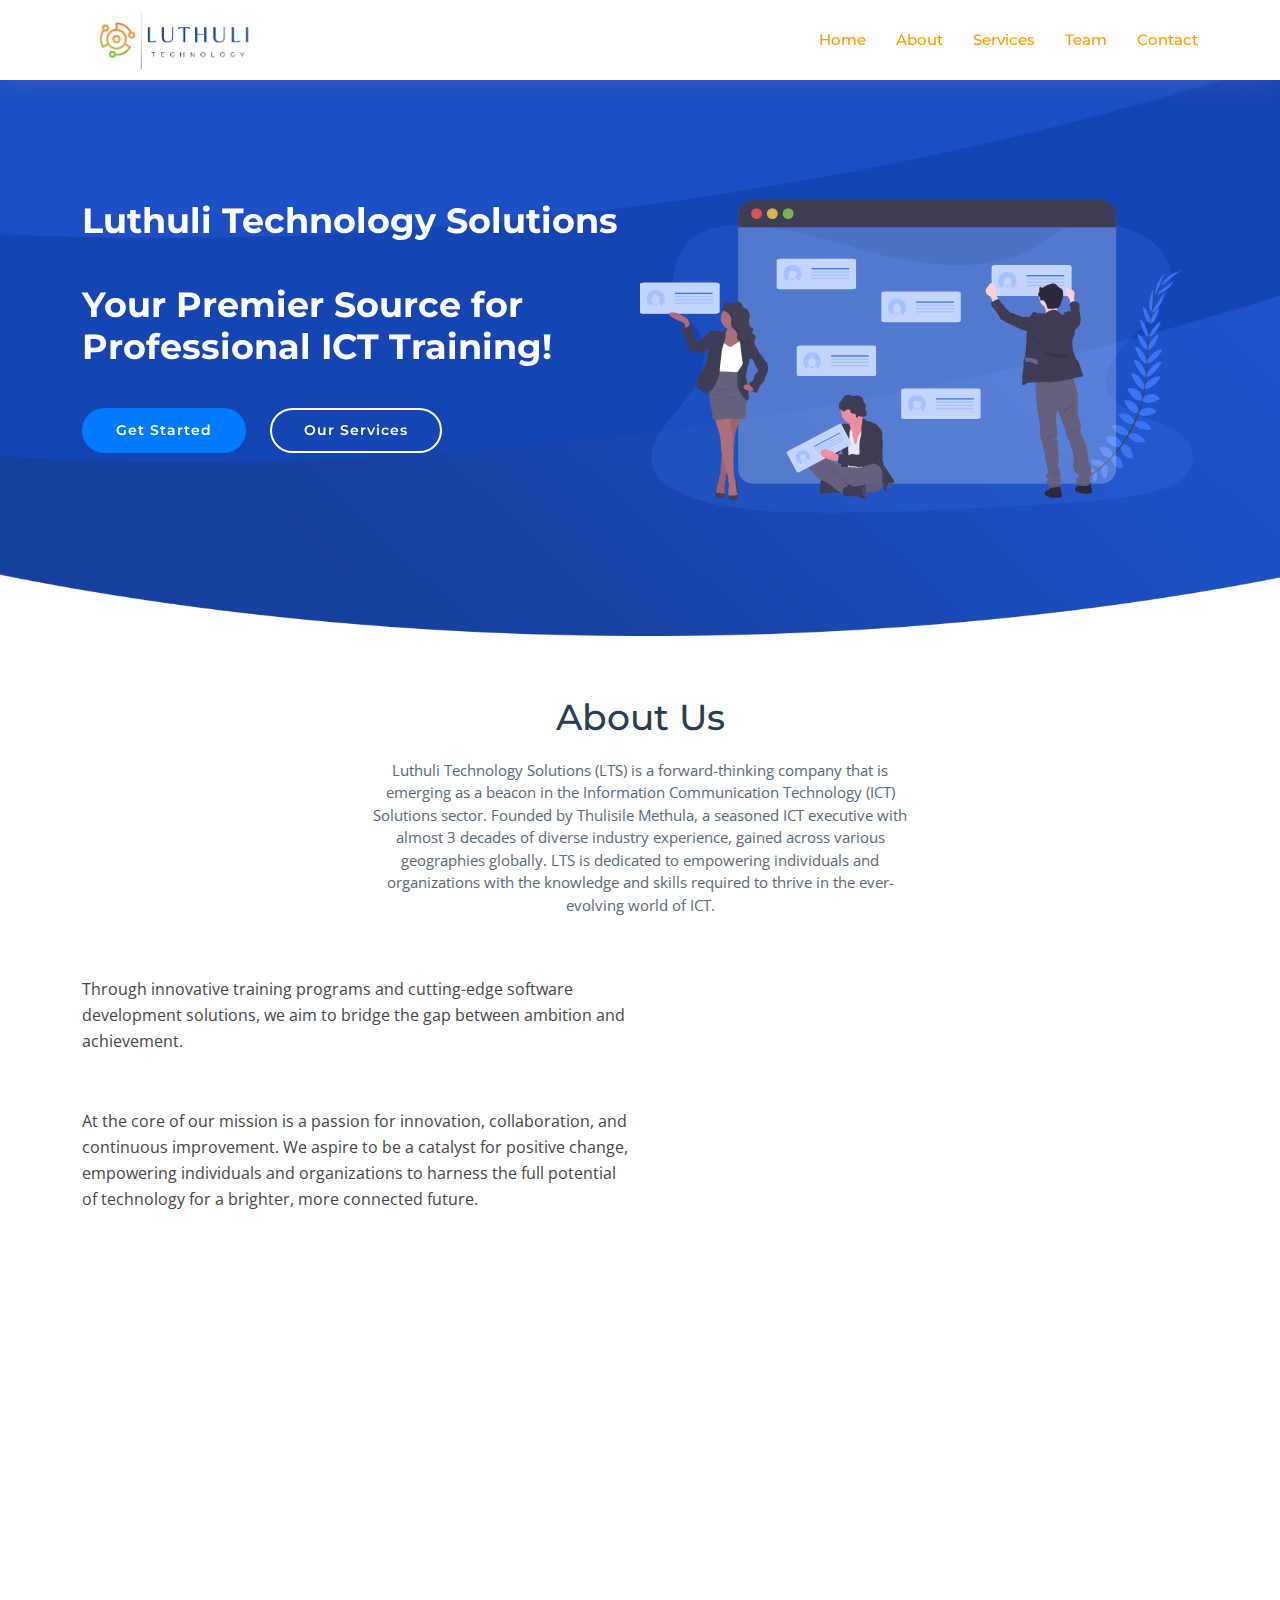
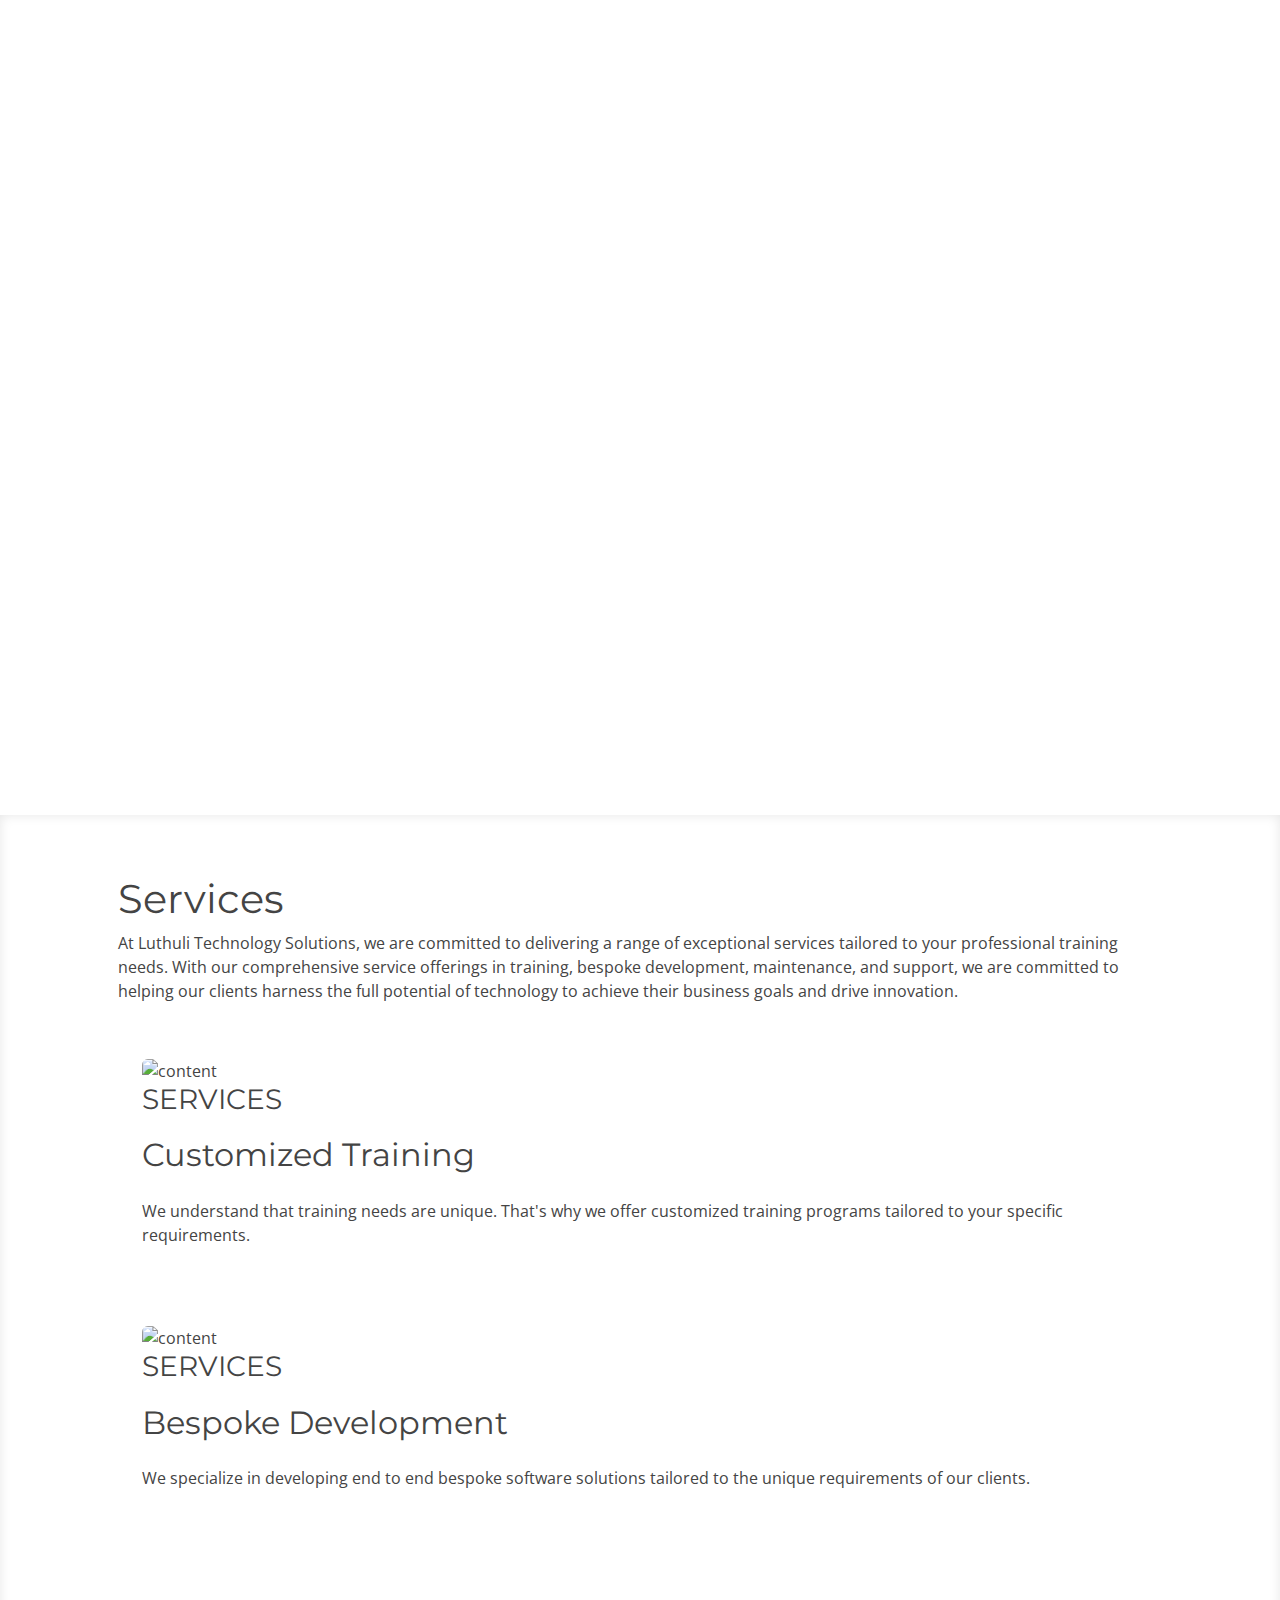
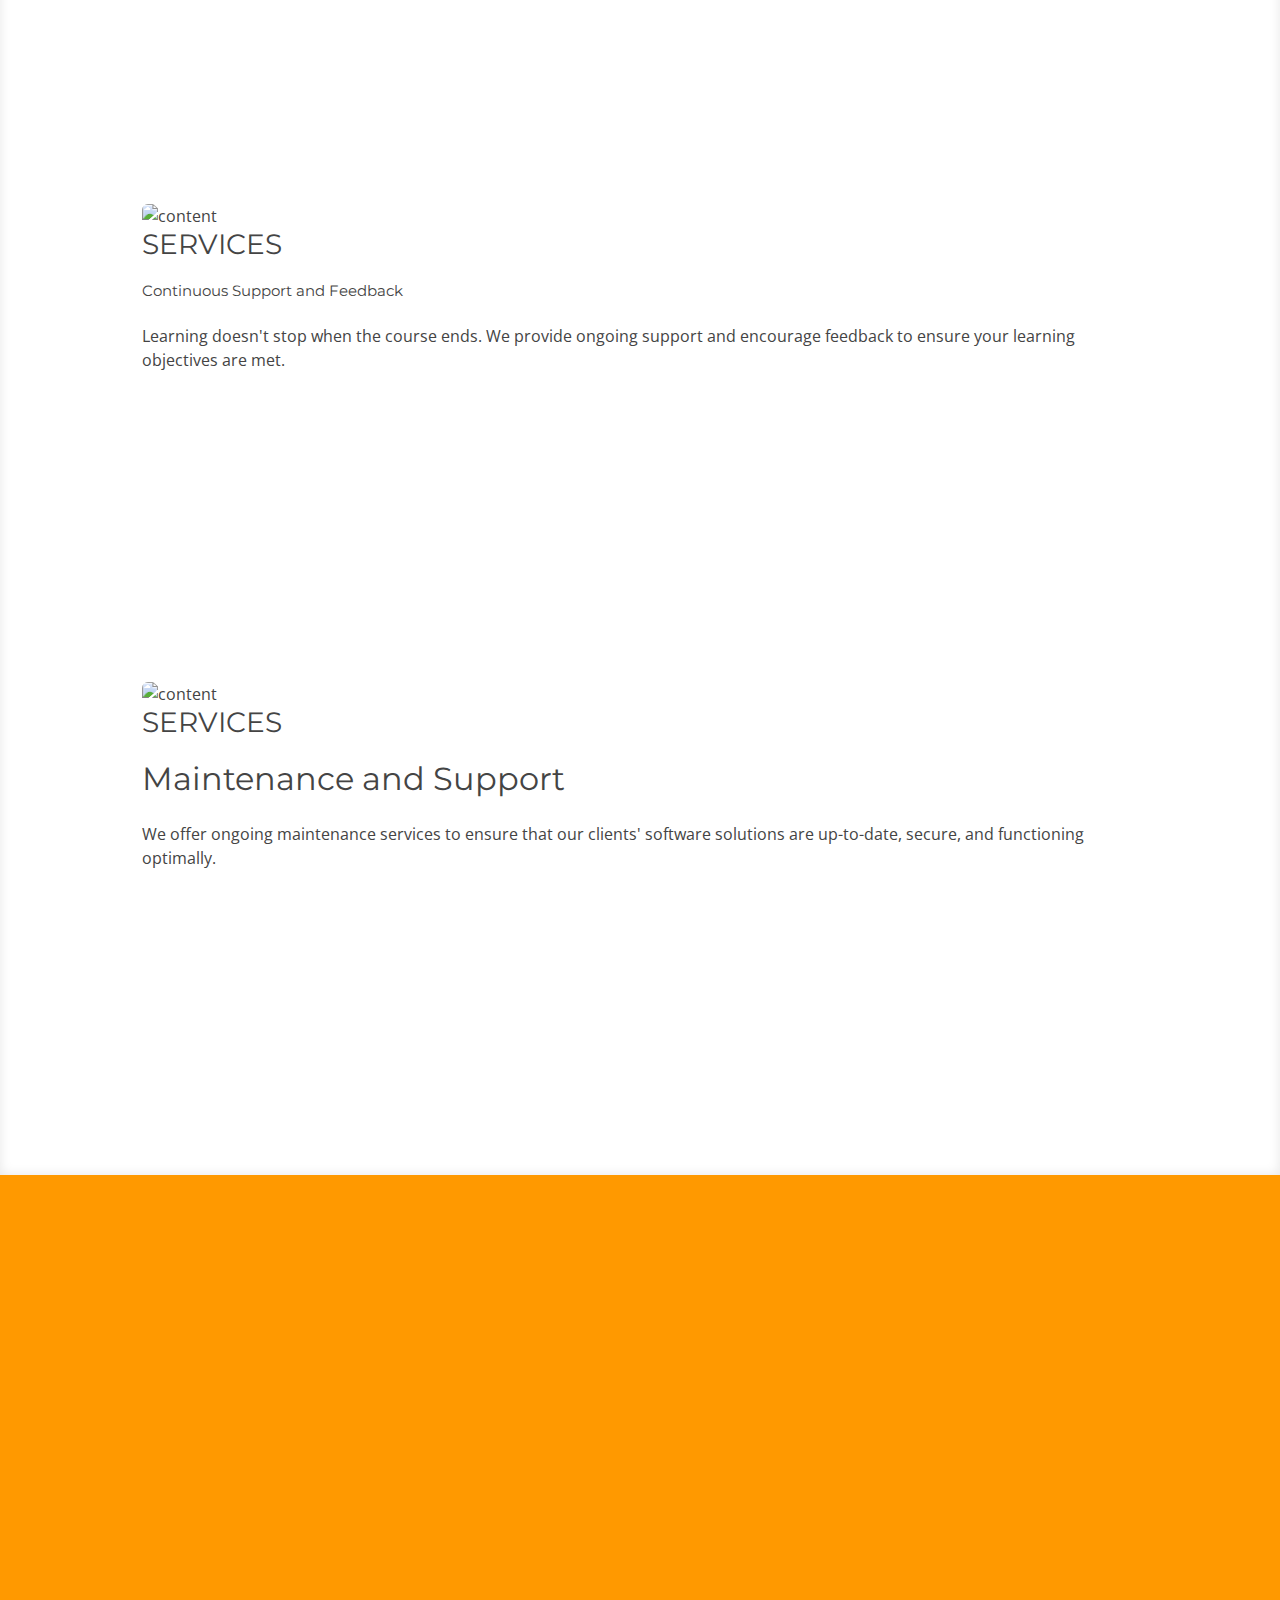
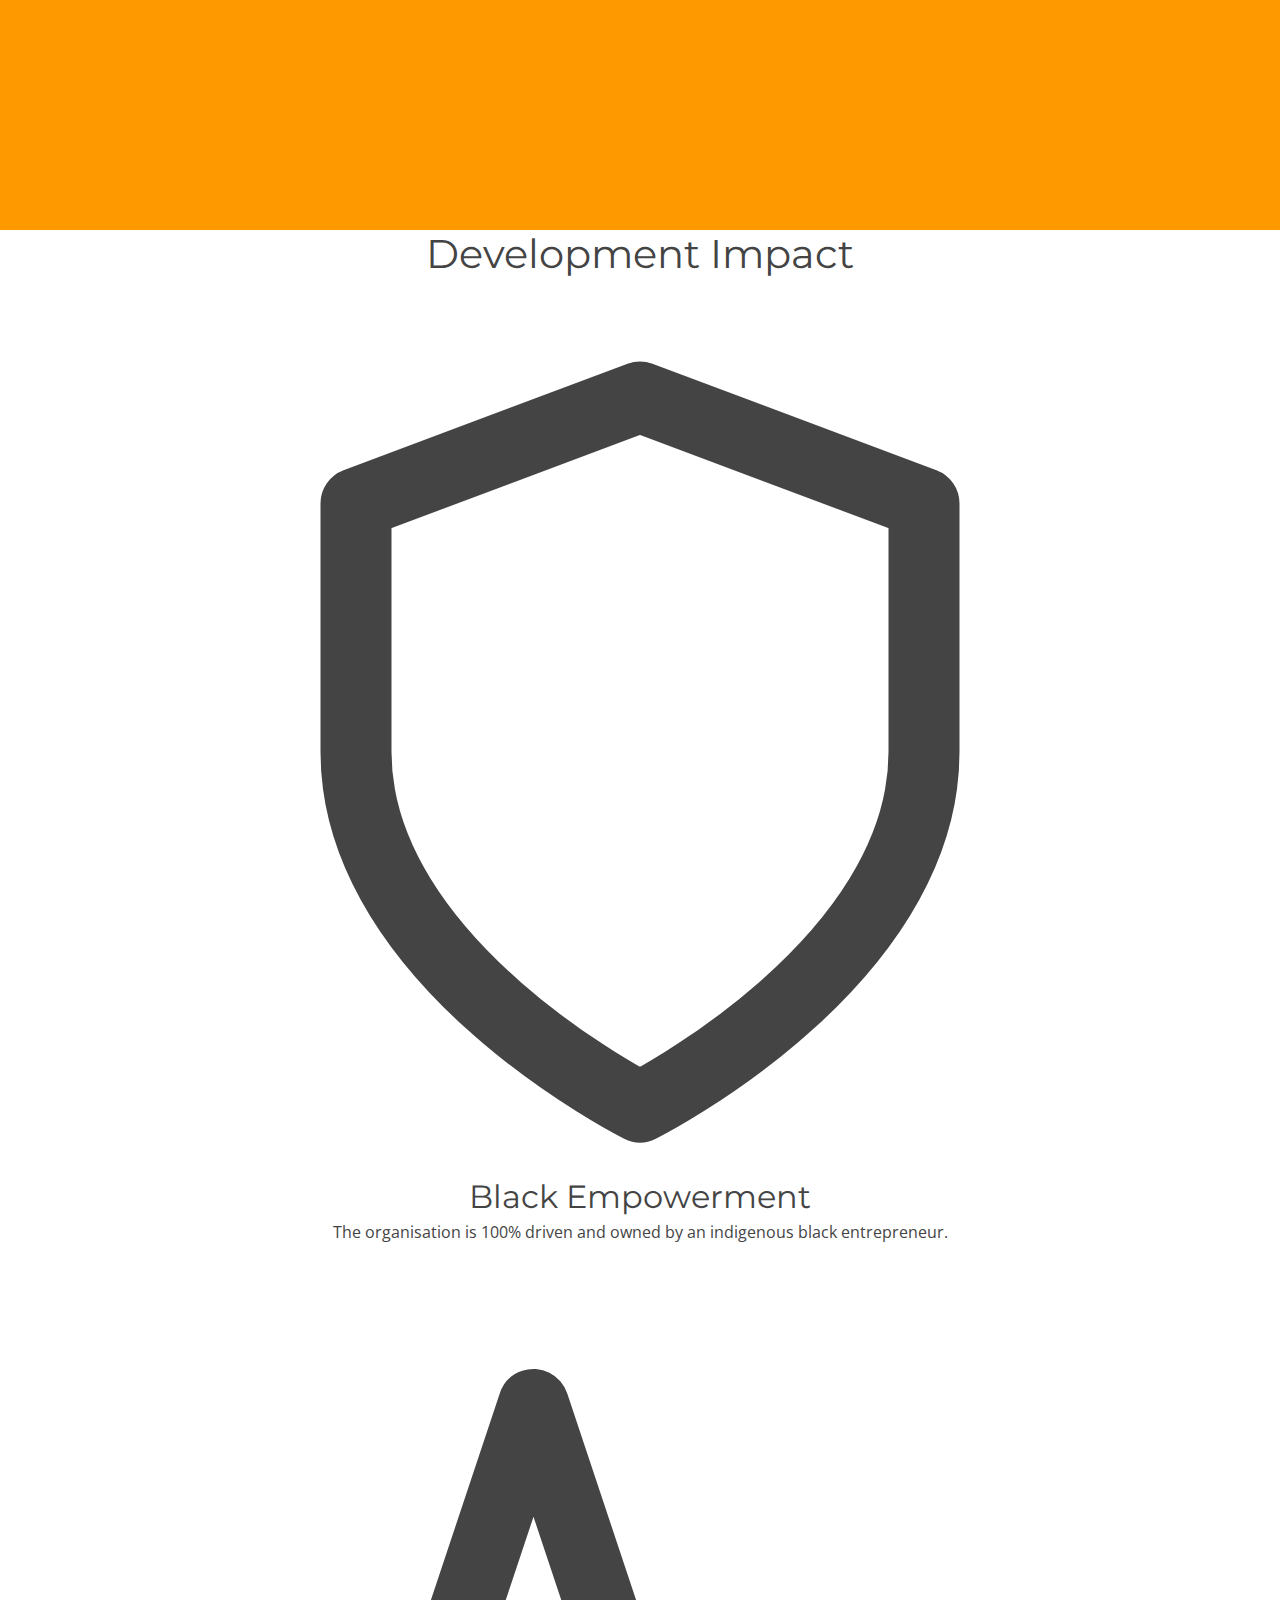
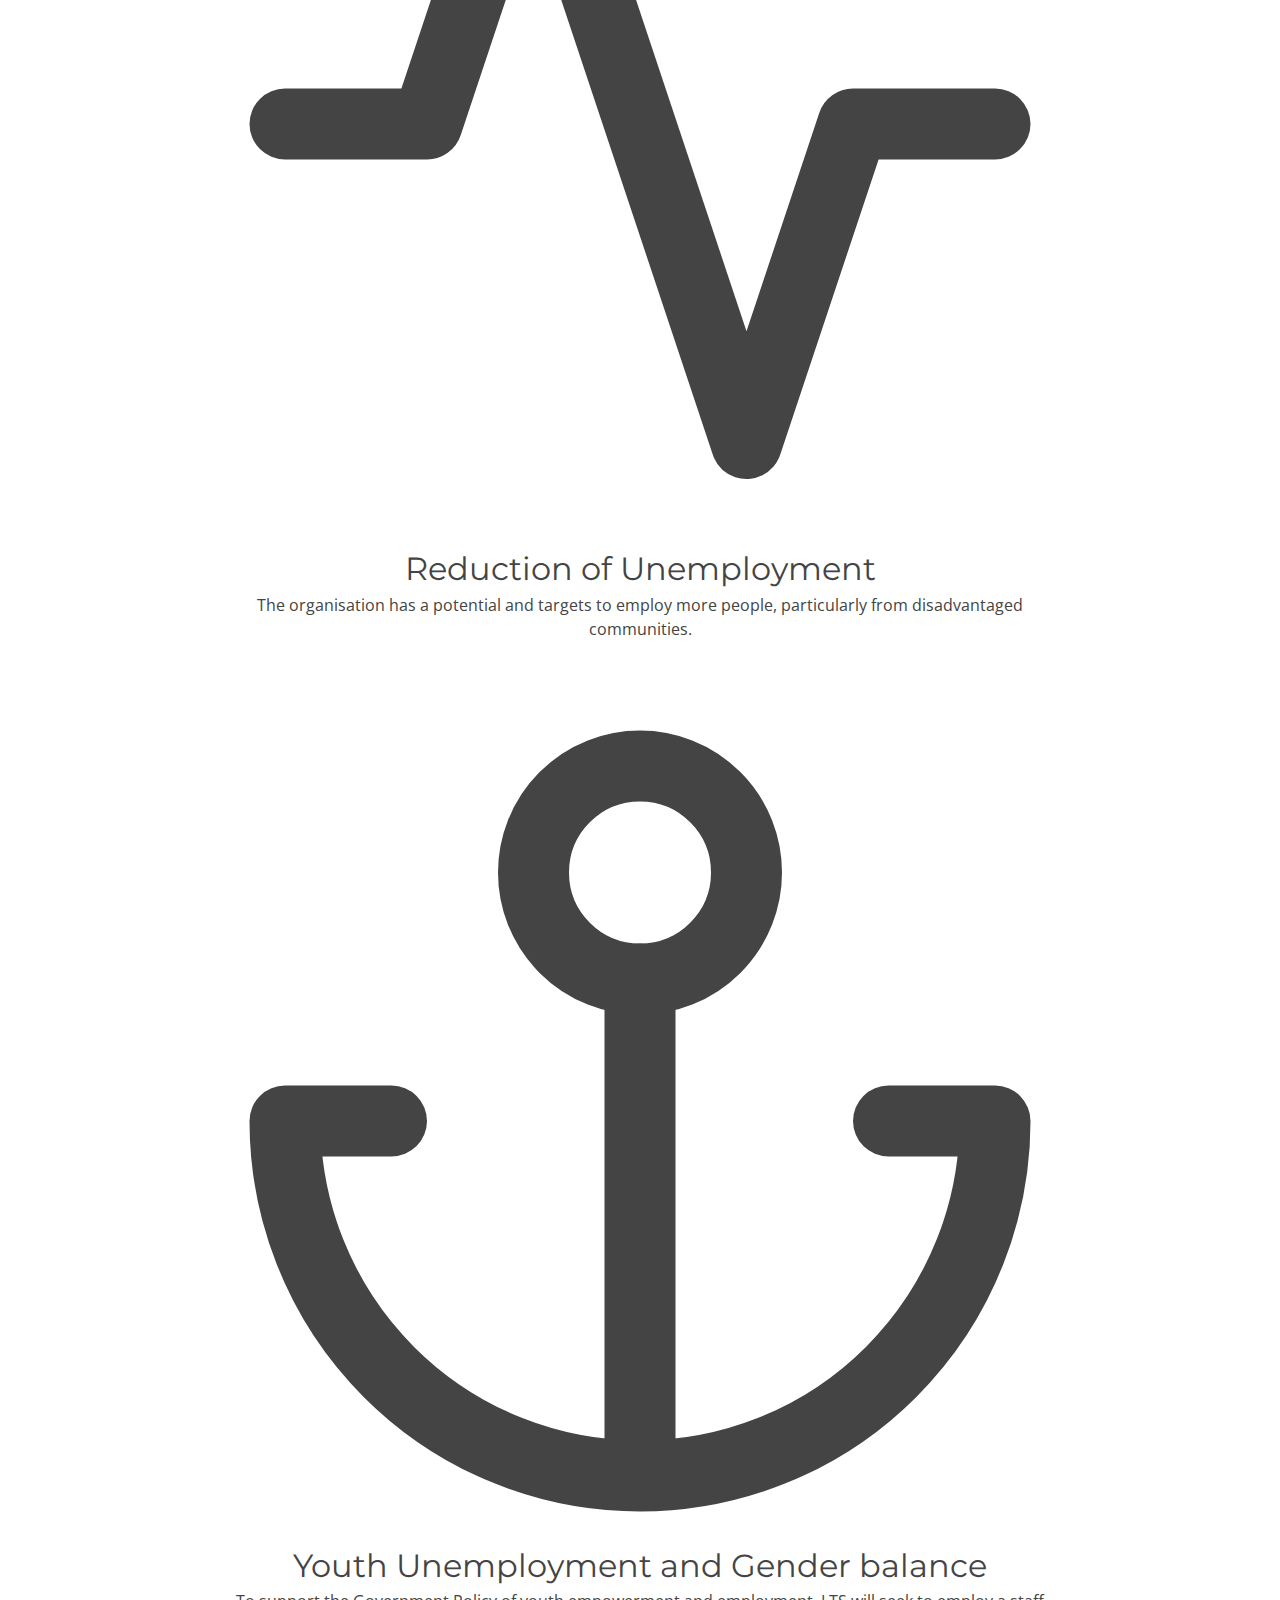
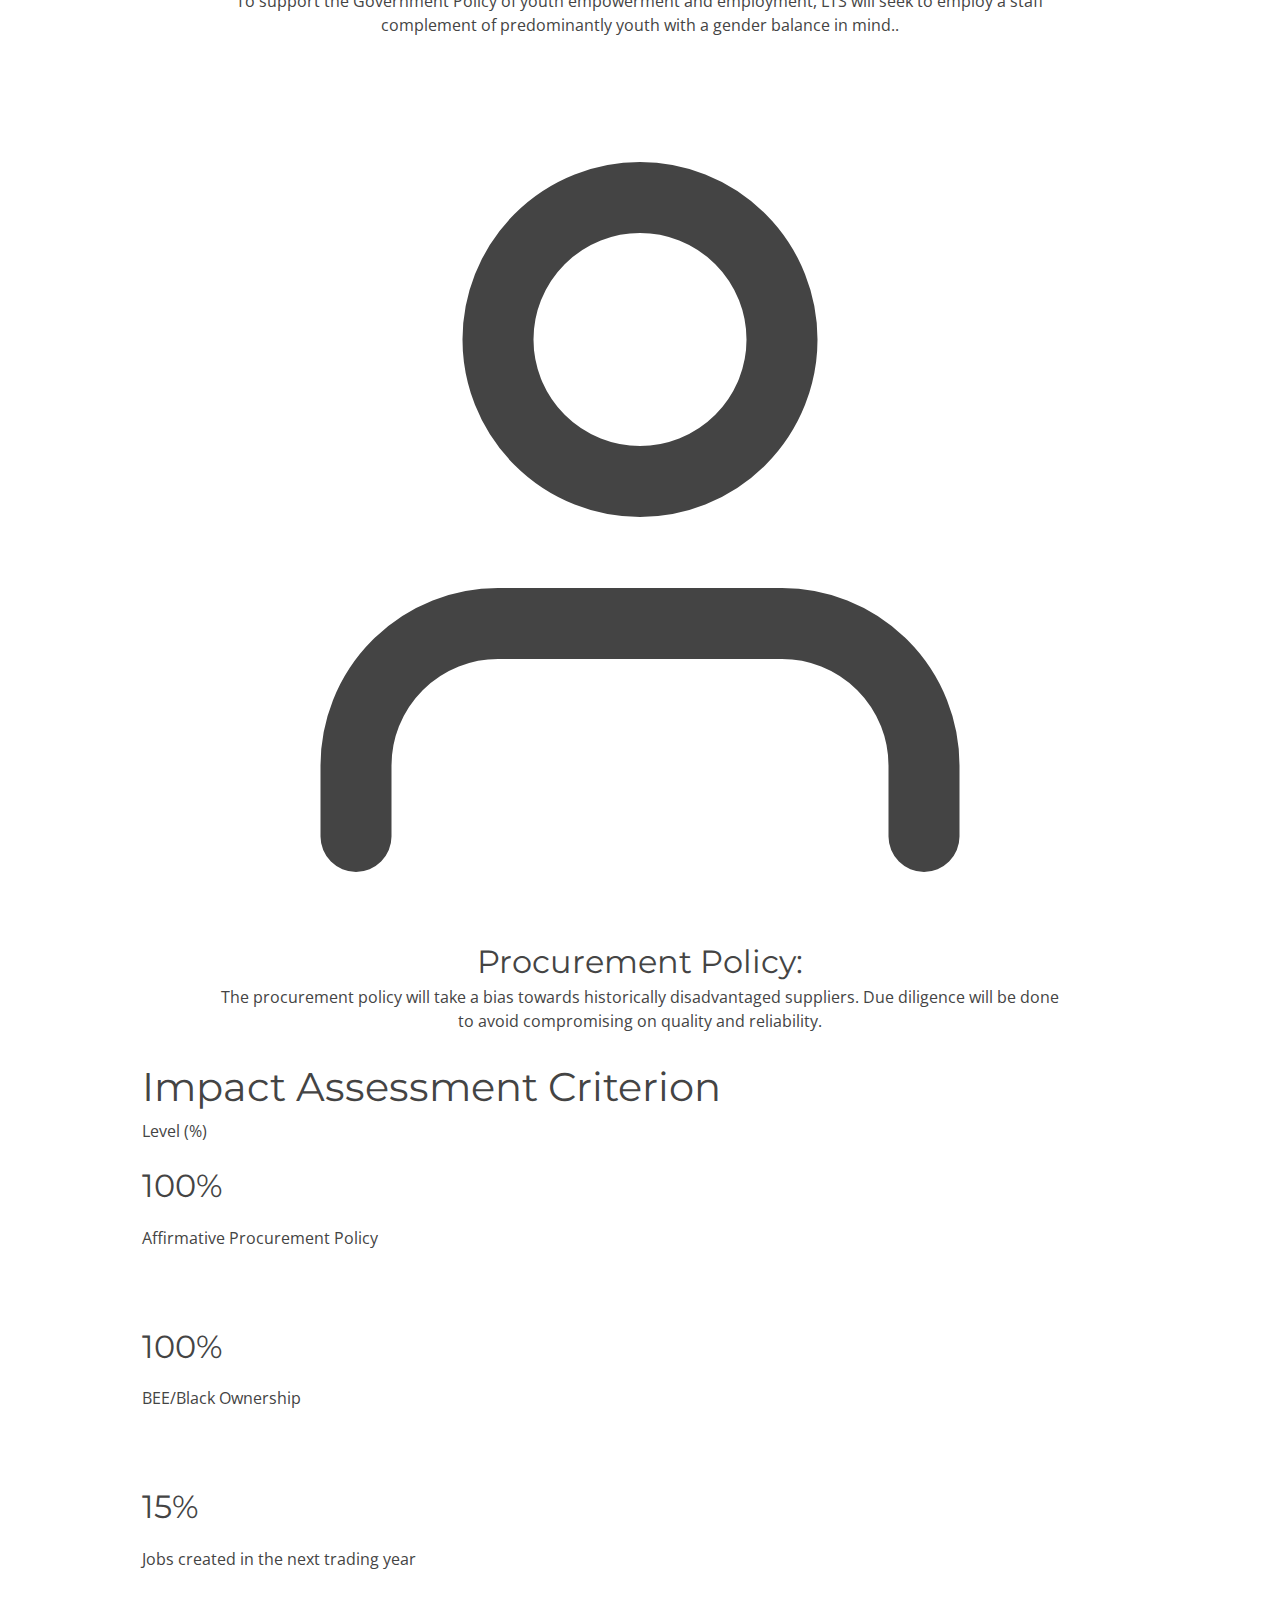
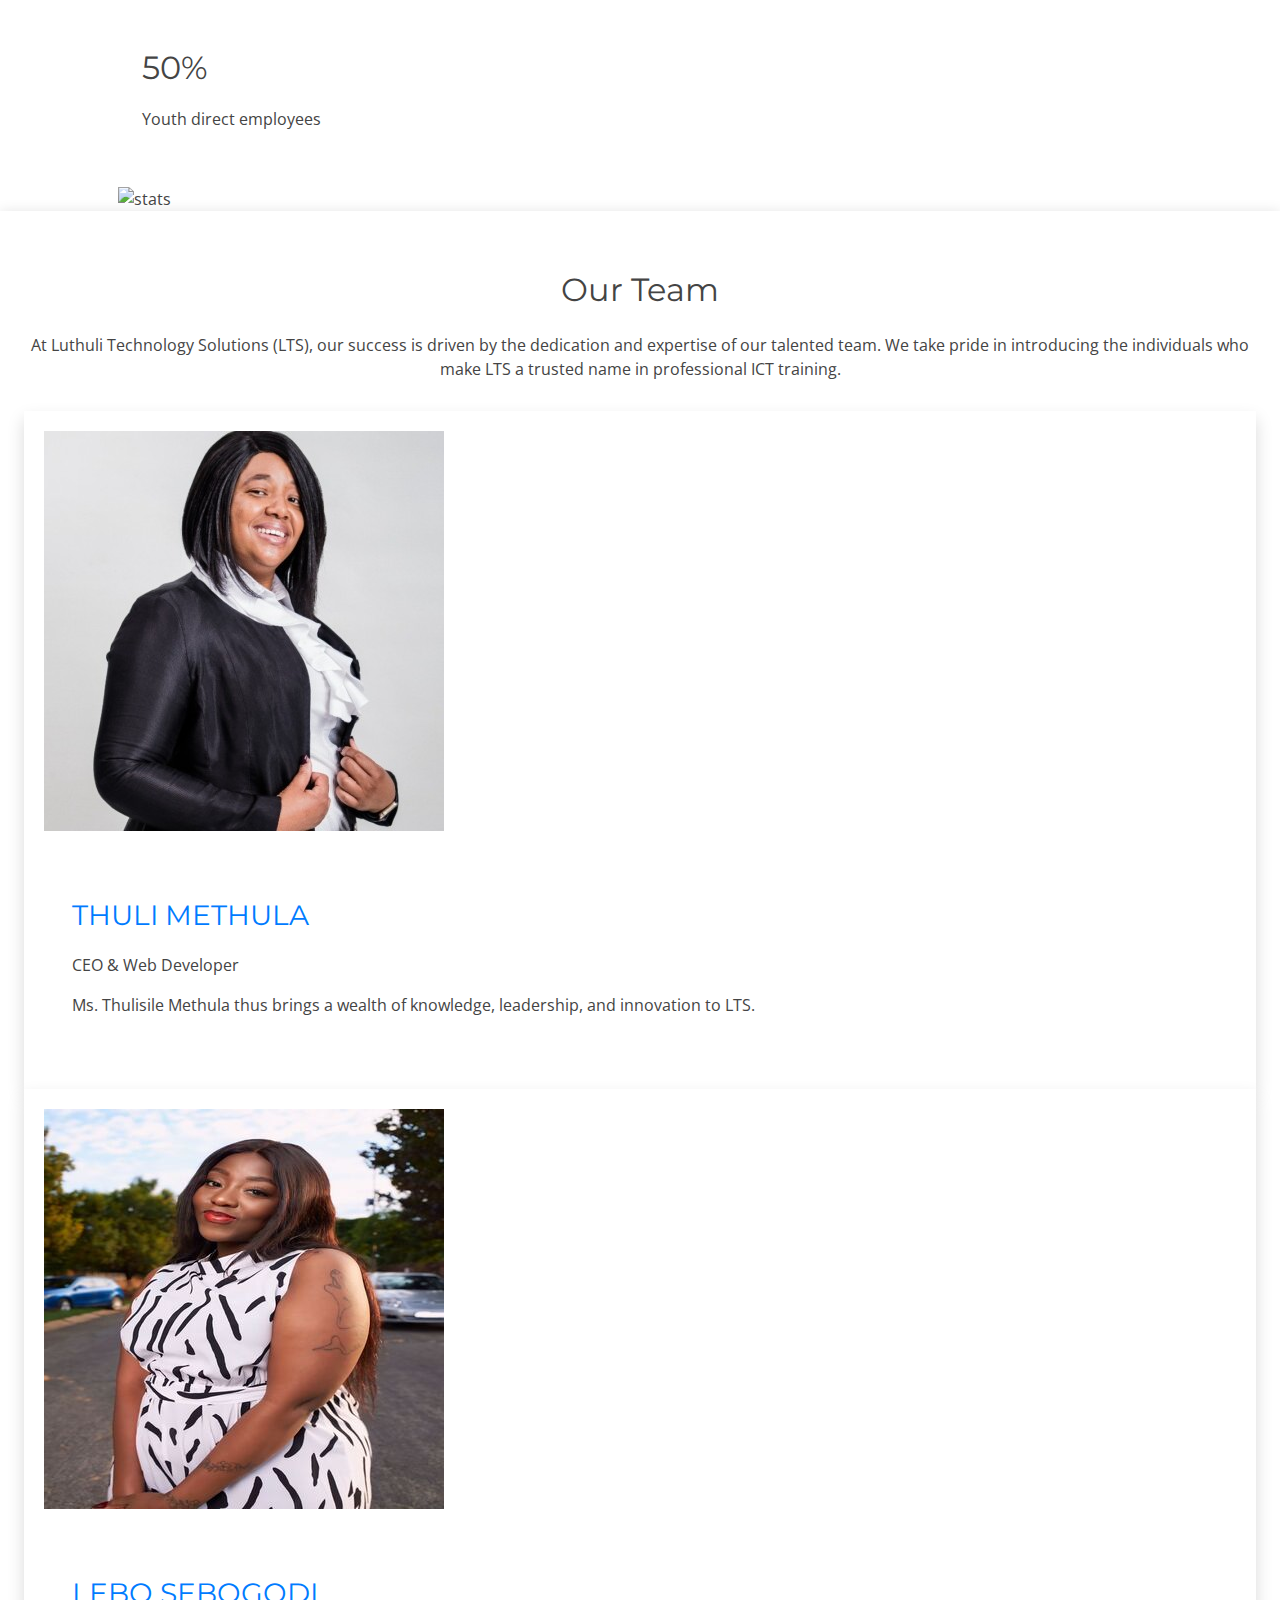
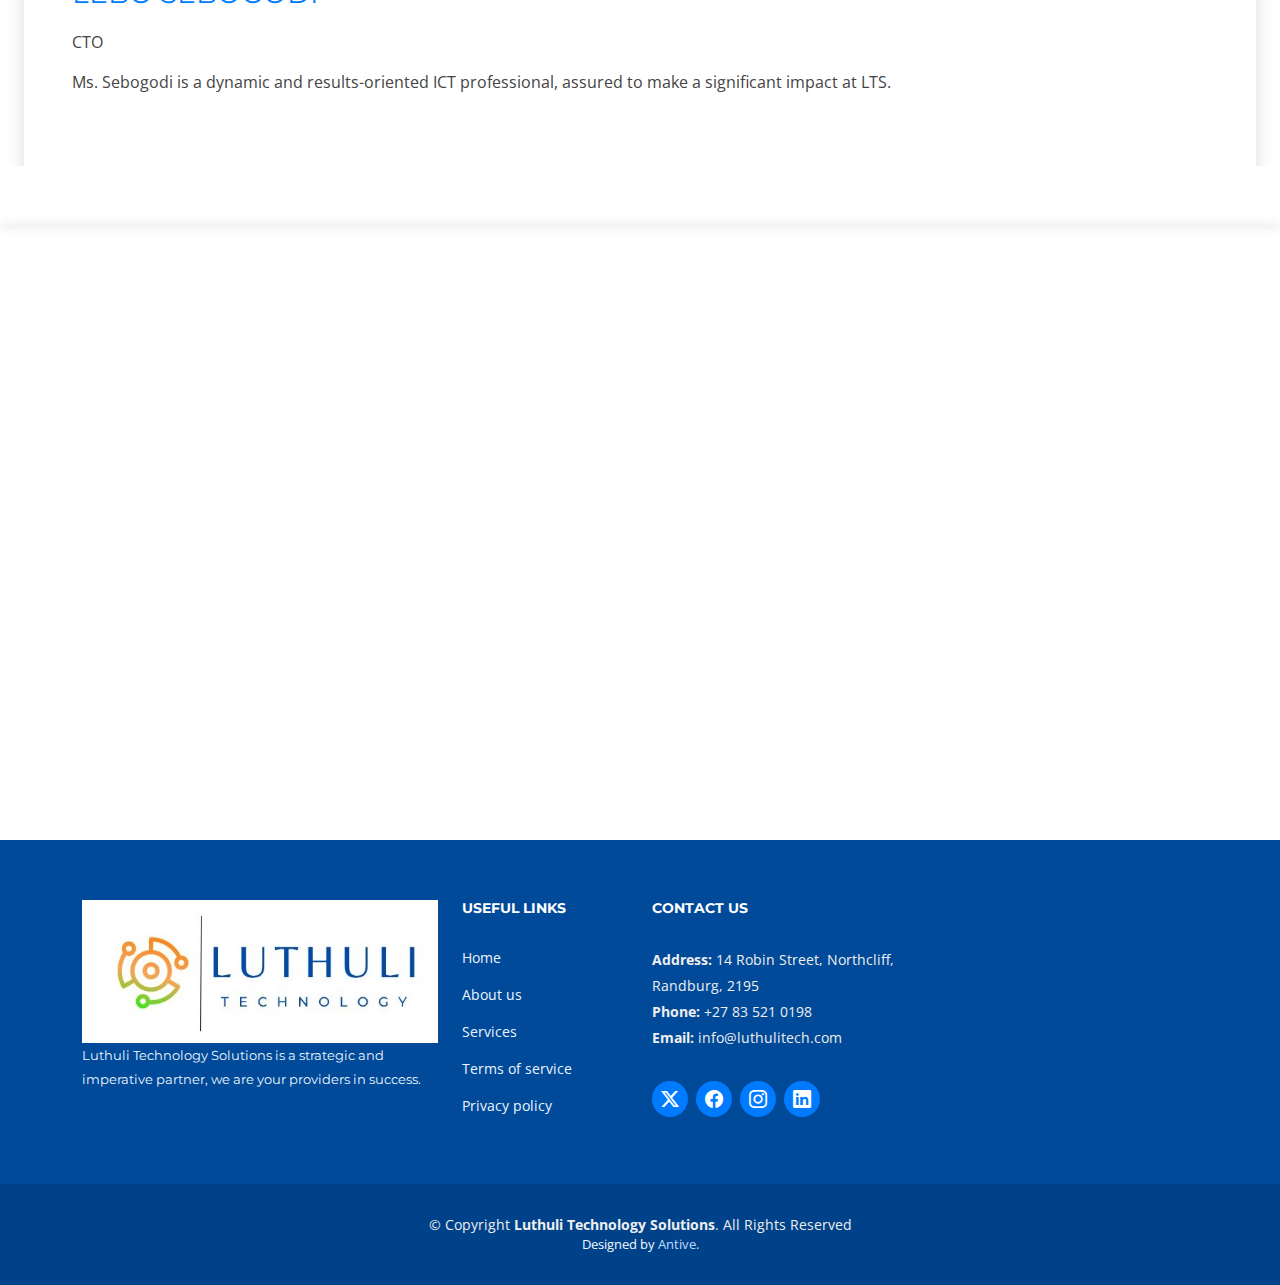
==== commit 6b1c791f: "website update" ====
--- a/index.html
+++ b/index.html
@@ -125,6 +125,8 @@
 
             </p>
 
+            <br>
+
             <p>
               At the core of our mission is a passion for innovation, collaboration, and continuous
               improvement. We aspire to be a catalyst for positive change, empowering individuals
@@ -132,6 +134,8 @@
               connected future.
 
             </p>
+
+            <br>
 
             <div class="icon-box" data-aos="fade-up" data-aos-delay="100">
               <div class="icon"><i class="bi bi-card-checklist"></i></div>
@@ -217,7 +221,7 @@
     </section><!-- End About Section -->
 
     <!-- ======= Services Section ======= -->
-    <section id="services" class="section-bg">
+    <!-- <section id="services" class="section-bg">
       <div class="container" data-aos="fade-up">
 
         <header class="section-header">
@@ -271,7 +275,56 @@
         </div>
 
       </div>
-    </section><!-- End Services Section -->
+    </section>End Services Section -->
+
+    <section id="services" class="text-gray-600 body-font">
+      <div class="container px-5 py-24 mx-auto">
+        <div class="flex flex-wrap w-full mb-20">
+          <div class="lg:w-1/2 w-full mb-6 lg:mb-0">
+            <h1 class="sm:text-3xl text-2xl font-medium title-font mb-2 text-gray-900">Services</h1>
+            <div class="h-1 w-20 bg-orange-500 rounded"></div>
+          </div>
+          <p class="lg:w-1/2 w-full leading-relaxed text-gray-500">At Luthuli Technology Solutions, we are committed to delivering a range of exceptional services tailored to your professional training needs. With our comprehensive service offerings in training, bespoke development, maintenance, and support, we are committed to helping our clients harness the full potential of technology to achieve their business goals and drive innovation.</p>
+        </div>
+        <div class="flex flex-wrap -m-4">
+          <div class="xl:w-1/4 md:w-1/2 p-4">
+            <div class="bg-gray-100 p-6 rounded-lg">
+              <img class="h-40 rounded w-full object-cover object-center mb-6" src="https://www.bls.gov/careeroutlook/2018/images/blacks-in-the-labor-force_cover.jpg" alt="content">
+              <h3 class="tracking-widest text-orange-500 text-xs font-medium title-font">SERVICES</h3>
+              <h2 class="text-lg text-gray-900 font-medium title-font mb-4">Customized Training</h2>
+              <p class="leading-relaxed text-base">We understand that training needs are unique. That's why we offer customized training programs tailored to your specific requirements.</p>
+            </div>
+          </div>
+          <div class="xl:w-1/4 md:w-1/2 p-4">
+            <div class="bg-gray-100 p-6 rounded-lg" style="height: 430px;">
+              <img class="h-40 rounded w-full object-cover object-center mb-6" src="https://tbcdn.talentbrew.com/company/1732/4998/content/capital-one-BIT-Deep-Dive-1.jpg" alt="content">
+              <h3 class="tracking-widest text-orange-500 text-xs font-medium title-font">SERVICES</h3>
+              <h2 class="text-lg text-gray-900 font-medium title-font mb-4">Bespoke Development</h2>
+              <p class="leading-relaxed text-base">We specialize in developing end to end bespoke software solutions
+                tailored to the unique requirements of our clients.</p>
+            </div>
+          </div>
+          <div class="xl:w-1/4 md:w-1/2 p-4">
+            <div class="bg-gray-100 p-6 rounded-lg" style="height: 430px;">
+              <img class="h-40 rounded w-full object-cover object-center mb-6" src="https://mondo.com/wp-content/uploads/2024/02/mentorship-support-networks-for-black-professionals-in-tech-2024.jpg" alt="content">
+              <h3 class="tracking-widest text-orange-500 text-xs font-medium title-font">SERVICES</h3>
+              <h2 class="text-lg text-gray-900 font-medium title-font mb-4" style="font-size: 15px;">Continuous Support and Feedback</h2>
+              <p class="leading-relaxed text-base">Learning doesn't stop when the course ends. We provide ongoing support and encourage feedback to ensure your learning objectives are met.</p>
+            </div>
+          </div>
+          <div class="xl:w-1/4 md:w-1/2 p-4">
+            <div class="bg-gray-100 p-6 rounded-lg" style="height: 430px;">
+              <img class="h-40 rounded w-full object-cover object-center mb-6" src="https://nextcity.org/images/made/Black_tech_workers_920_613_80.jpeg" alt="content">
+              <h3 class="tracking-widest text-orange-500 text-xs font-medium title-font">SERVICES</h3>
+              <h2 class="text-lg text-gray-900 font-medium title-font mb-4">Maintenance and Support</h2>
+              <p class="leading-relaxed text-base">We offer ongoing maintenance services to ensure that our clients'
+                software solutions are up-to-date, secure, and functioning optimally.
+              </p>
+            </div>
+          </div>
+        </div>
+      </div>
+    </section>
 
     <!-- ======= Why Us Section ======= -->
     <section id="why-us"style="background-color: #ff9900">
@@ -317,6 +370,125 @@
 
       </div>
     </section><!-- End Why Us Section -->
+
+    <section class="text-gray-600 body-font">
+      <div class="container px-5 py-24 mx-auto flex flex-wrap">
+        <div class="container px-5 py-24 mx-auto">
+          <div class="flex flex-col text-center w-full mb-20">
+            <h1 class="sm:text-3xl text-2xl font-medium title-font mb-4 text-gray-900">Development Impact</h1>
+            <div class="container px-5 py-24 mx-auto flex flex-wrap">
+              <div class="flex relative pt-10 pb-20 sm:items-center md:w-2/3 mx-auto">
+                <div class="h-full w-6 absolute inset-0 flex items-center justify-center">
+                  <div class="h-full w-1 bg-gray-200 pointer-events-none"></div>
+                </div>
+                <div class="flex-shrink-0 w-6 h-6 rounded-full mt-10 sm:mt-0 inline-flex items-center justify-center bg-orange-500 text-white relative z-10 title-font font-medium text-sm">1</div>
+                <div class="flex-grow md:pl-8 pl-6 flex sm:items-center items-start flex-col sm:flex-row">
+                  <div class="flex-shrink-0 w-24 h-24 bg-orange-100 text-orange-500 rounded-full inline-flex items-center justify-center">
+                    <svg fill="none" stroke="currentColor" stroke-linecap="round" stroke-linejoin="round" stroke-width="2" class="w-12 h-12" viewBox="0 0 24 24">
+                      <path d="M12 22s8-4 8-10V5l-8-3-8 3v7c0 6 8 10 8 10z"></path>
+                    </svg>
+                  </div>
+                  <div class="flex-grow sm:pl-6 mt-6 sm:mt-0">
+                    <h2 class="font-medium title-font text-gray-900 mb-1 text-xl">Black Empowerment</h2>
+                    <p class="leading-relaxed">The organisation is 100% driven and
+                      owned by an indigenous black entrepreneur.
+                      </p>
+                  </div>
+                </div>
+              </div>
+              <div class="flex relative pb-20 sm:items-center md:w-2/3 mx-auto">
+                <div class="h-full w-6 absolute inset-0 flex items-center justify-center">
+                  <div class="h-full w-1 bg-gray-200 pointer-events-none"></div>
+                </div>
+                <div class="flex-shrink-0 w-6 h-6 rounded-full mt-10 sm:mt-0 inline-flex items-center justify-center bg-orange-500 text-white relative z-10 title-font font-medium text-sm">2</div>
+                <div class="flex-grow md:pl-8 pl-6 flex sm:items-center items-start flex-col sm:flex-row">
+                  <div class="flex-shrink-0 w-24 h-24 bg-orange-100 text-orange-500 rounded-full inline-flex items-center justify-center">
+                    <svg fill="none" stroke="currentColor" stroke-linecap="round" stroke-linejoin="round" stroke-width="2" class="w-12 h-12" viewBox="0 0 24 24">
+                      <path d="M22 12h-4l-3 9L9 3l-3 9H2"></path>
+                    </svg>
+                  </div>
+                  <div class="flex-grow sm:pl-6 mt-6 sm:mt-0">
+                    <h2 class="font-medium title-font text-gray-900 mb-1 text-xl">Reduction of Unemployment</h2>
+                    <p class="leading-relaxed">The organisation has a
+                      potential and targets to employ more people, particularly
+                      from disadvantaged communities.
+                      </p>
+                  </div>
+                </div>
+              </div>
+              <div class="flex relative pb-20 sm:items-center md:w-2/3 mx-auto">
+                <div class="h-full w-6 absolute inset-0 flex items-center justify-center">
+                  <div class="h-full w-1 bg-gray-200 pointer-events-none"></div>
+                </div>
+                <div class="flex-shrink-0 w-6 h-6 rounded-full mt-10 sm:mt-0 inline-flex items-center justify-center bg-orange-500 text-white relative z-10 title-font font-medium text-sm">3</div>
+                <div class="flex-grow md:pl-8 pl-6 flex sm:items-center items-start flex-col sm:flex-row">
+                  <div class="flex-shrink-0 w-24 h-24 bg-orange-100 text-orange-500 rounded-full inline-flex items-center justify-center">
+                    <svg fill="none" stroke="currentColor" stroke-linecap="round" stroke-linejoin="round" stroke-width="2" class="w-12 h-12" viewBox="0 0 24 24">
+                      <circle cx="12" cy="5" r="3"></circle>
+                      <path d="M12 22V8M5 12H2a10 10 0 0020 0h-3"></path>
+                    </svg>
+                  </div>
+                  <div class="flex-grow sm:pl-6 mt-6 sm:mt-0">
+                    <h2 class="font-medium title-font text-gray-900 mb-1 text-xl">Youth Unemployment and Gender balance</h2>
+                    <p class="leading-relaxed"> To support
+                      the Government Policy of youth empowerment and
+                      employment, LTS will seek to employ a staff complement
+                      of predominantly youth with a gender balance in mind..</p>
+                  </div>
+                </div>
+              </div>
+              <div class="flex relative pb-10 sm:items-center md:w-2/3 mx-auto">
+                <div class="h-full w-6 absolute inset-0 flex items-center justify-center">
+                  <div class="h-full w-1 bg-gray-200 pointer-events-none"></div>
+                </div>
+                <div class="flex-shrink-0 w-6 h-6 rounded-full mt-10 sm:mt-0 inline-flex items-center justify-center bg-orange-500 text-white relative z-10 title-font font-medium text-sm">4</div>
+                <div class="flex-grow md:pl-8 pl-6 flex sm:items-center items-start flex-col sm:flex-row">
+                  <div class="flex-shrink-0 w-24 h-24 bg-orange-100 text-orange-500 rounded-full inline-flex items-center justify-center">
+                    <svg fill="none" stroke="currentColor" stroke-linecap="round" stroke-linejoin="round" stroke-width="2" class="w-12 h-12" viewBox="0 0 24 24">
+                      <path d="M20 21v-2a4 4 0 00-4-4H8a4 4 0 00-4 4v2"></path>
+                      <circle cx="12" cy="7" r="4"></circle>
+                    </svg>
+                  </div>
+                  <div class="flex-grow sm:pl-6 mt-6 sm:mt-0">
+                    <h2 class="font-medium title-font text-gray-900 mb-1 text-xl">Procurement Policy:</h2>
+                    <p class="leading-relaxed">The procurement policy will take a
+                      bias towards historically disadvantaged suppliers. Due
+                      diligence will be done to avoid compromising on quality
+                      and reliability.
+                      </p>
+                  </div>
+                </div>
+              </div>
+            </div>
+          </div>
+        </div>
+        <div class="flex flex-wrap -mx-4 mt-auto mb-auto lg:w-1/2 sm:w-2/3 content-start sm:pr-10">
+          <div class="w-full sm:p-4 px-4 mb-6">
+            <h1 class="title-font font-medium text-xl mb-2 text-gray-900">Impact Assessment Criterion</h1>
+            <div class="leading-relaxed">Level (%)</div>
+          </div>
+          <div class="p-4 sm:w-1/2 lg:w-1/4 w-1/2">
+            <h2 class="title-font font-medium text-3xl text-gray-900">100%</h2>
+            <p class="leading-relaxed">Affirmative Procurement Policy </p>
+          </div>
+          <div class="p-4 sm:w-1/2 lg:w-1/4 w-1/2">
+            <h2 class="title-font font-medium text-3xl text-gray-900">100%</h2>
+            <p class="leading-relaxed">BEE/Black Ownership</p>
+          </div>
+          <div class="p-4 sm:w-1/2 lg:w-1/4 w-1/2">
+            <h2 class="title-font font-medium text-3xl text-gray-900">15%</h2>
+            <p class="leading-relaxed">Jobs created in the next trading year</p>
+          </div>
+          <div class="p-4 sm:w-1/2 lg:w-1/4 w-1/2">
+            <h2 class="title-font font-medium text-3xl text-gray-900">50%</h2>
+            <p class="leading-relaxed">Youth direct employees</p>
+          </div>
+        </div>
+        <div class="lg:w-1/2 sm:w-1/3 w-full rounded-lg overflow-hidden mt-6 sm:mt-0">
+          <img class="object-cover object-center w-full h-full" src="https://gwii.co.za/wp-content/uploads/2019/05/women-underserved.jpg" alt="stats">
+        </div>
+      </div>
+    </section>
 
     <!-- ======= Team Section ======= -->
     <section id="team">
@@ -455,125 +627,6 @@
     
     </section><!-- End Team Section -->
     
-    <section class="text-gray-600 body-font">
-      <div class="container px-5 py-24 mx-auto flex flex-wrap">
-        <div class="container px-5 py-24 mx-auto">
-          <div class="flex flex-col text-center w-full mb-20">
-            <h1 class="sm:text-3xl text-2xl font-medium title-font mb-4 text-gray-900">Development Impact</h1>
-            <div class="container px-5 py-24 mx-auto flex flex-wrap">
-              <div class="flex relative pt-10 pb-20 sm:items-center md:w-2/3 mx-auto">
-                <div class="h-full w-6 absolute inset-0 flex items-center justify-center">
-                  <div class="h-full w-1 bg-gray-200 pointer-events-none"></div>
-                </div>
-                <div class="flex-shrink-0 w-6 h-6 rounded-full mt-10 sm:mt-0 inline-flex items-center justify-center bg-orange-500 text-white relative z-10 title-font font-medium text-sm">1</div>
-                <div class="flex-grow md:pl-8 pl-6 flex sm:items-center items-start flex-col sm:flex-row">
-                  <div class="flex-shrink-0 w-24 h-24 bg-orange-100 text-orange-500 rounded-full inline-flex items-center justify-center">
-                    <svg fill="none" stroke="currentColor" stroke-linecap="round" stroke-linejoin="round" stroke-width="2" class="w-12 h-12" viewBox="0 0 24 24">
-                      <path d="M12 22s8-4 8-10V5l-8-3-8 3v7c0 6 8 10 8 10z"></path>
-                    </svg>
-                  </div>
-                  <div class="flex-grow sm:pl-6 mt-6 sm:mt-0">
-                    <h2 class="font-medium title-font text-gray-900 mb-1 text-xl">Black Empowerment</h2>
-                    <p class="leading-relaxed">The organisation is 100% driven and
-                      owned by an indigenous black entrepreneur.
-                      </p>
-                  </div>
-                </div>
-              </div>
-              <div class="flex relative pb-20 sm:items-center md:w-2/3 mx-auto">
-                <div class="h-full w-6 absolute inset-0 flex items-center justify-center">
-                  <div class="h-full w-1 bg-gray-200 pointer-events-none"></div>
-                </div>
-                <div class="flex-shrink-0 w-6 h-6 rounded-full mt-10 sm:mt-0 inline-flex items-center justify-center bg-orange-500 text-white relative z-10 title-font font-medium text-sm">2</div>
-                <div class="flex-grow md:pl-8 pl-6 flex sm:items-center items-start flex-col sm:flex-row">
-                  <div class="flex-shrink-0 w-24 h-24 bg-orange-100 text-orange-500 rounded-full inline-flex items-center justify-center">
-                    <svg fill="none" stroke="currentColor" stroke-linecap="round" stroke-linejoin="round" stroke-width="2" class="w-12 h-12" viewBox="0 0 24 24">
-                      <path d="M22 12h-4l-3 9L9 3l-3 9H2"></path>
-                    </svg>
-                  </div>
-                  <div class="flex-grow sm:pl-6 mt-6 sm:mt-0">
-                    <h2 class="font-medium title-font text-gray-900 mb-1 text-xl">Reduction of Unemployment</h2>
-                    <p class="leading-relaxed">The organisation has a
-                      potential and targets to employ more people, particularly
-                      from disadvantaged communities.
-                      </p>
-                  </div>
-                </div>
-              </div>
-              <div class="flex relative pb-20 sm:items-center md:w-2/3 mx-auto">
-                <div class="h-full w-6 absolute inset-0 flex items-center justify-center">
-                  <div class="h-full w-1 bg-gray-200 pointer-events-none"></div>
-                </div>
-                <div class="flex-shrink-0 w-6 h-6 rounded-full mt-10 sm:mt-0 inline-flex items-center justify-center bg-orange-500 text-white relative z-10 title-font font-medium text-sm">3</div>
-                <div class="flex-grow md:pl-8 pl-6 flex sm:items-center items-start flex-col sm:flex-row">
-                  <div class="flex-shrink-0 w-24 h-24 bg-orange-100 text-orange-500 rounded-full inline-flex items-center justify-center">
-                    <svg fill="none" stroke="currentColor" stroke-linecap="round" stroke-linejoin="round" stroke-width="2" class="w-12 h-12" viewBox="0 0 24 24">
-                      <circle cx="12" cy="5" r="3"></circle>
-                      <path d="M12 22V8M5 12H2a10 10 0 0020 0h-3"></path>
-                    </svg>
-                  </div>
-                  <div class="flex-grow sm:pl-6 mt-6 sm:mt-0">
-                    <h2 class="font-medium title-font text-gray-900 mb-1 text-xl">Youth Unemployment and Gender balance</h2>
-                    <p class="leading-relaxed"> To support
-                      the Government Policy of youth empowerment and
-                      employment, LTS will seek to employ a staff complement
-                      of predominantly youth with a gender balance in mind..</p>
-                  </div>
-                </div>
-              </div>
-              <div class="flex relative pb-10 sm:items-center md:w-2/3 mx-auto">
-                <div class="h-full w-6 absolute inset-0 flex items-center justify-center">
-                  <div class="h-full w-1 bg-gray-200 pointer-events-none"></div>
-                </div>
-                <div class="flex-shrink-0 w-6 h-6 rounded-full mt-10 sm:mt-0 inline-flex items-center justify-center bg-orange-500 text-white relative z-10 title-font font-medium text-sm">4</div>
-                <div class="flex-grow md:pl-8 pl-6 flex sm:items-center items-start flex-col sm:flex-row">
-                  <div class="flex-shrink-0 w-24 h-24 bg-orange-100 text-orange-500 rounded-full inline-flex items-center justify-center">
-                    <svg fill="none" stroke="currentColor" stroke-linecap="round" stroke-linejoin="round" stroke-width="2" class="w-12 h-12" viewBox="0 0 24 24">
-                      <path d="M20 21v-2a4 4 0 00-4-4H8a4 4 0 00-4 4v2"></path>
-                      <circle cx="12" cy="7" r="4"></circle>
-                    </svg>
-                  </div>
-                  <div class="flex-grow sm:pl-6 mt-6 sm:mt-0">
-                    <h2 class="font-medium title-font text-gray-900 mb-1 text-xl">Procurement Policy:</h2>
-                    <p class="leading-relaxed">The procurement policy will take a
-                      bias towards historically disadvantaged suppliers. Due
-                      diligence will be done to avoid compromising on quality
-                      and reliability.
-                      </p>
-                  </div>
-                </div>
-              </div>
-            </div>
-          </div>
-        </div>
-        <div class="flex flex-wrap -mx-4 mt-auto mb-auto lg:w-1/2 sm:w-2/3 content-start sm:pr-10">
-          <div class="w-full sm:p-4 px-4 mb-6">
-            <h1 class="title-font font-medium text-xl mb-2 text-gray-900">Impact Assessment Criterion</h1>
-            <div class="leading-relaxed">Level (%)</div>
-          </div>
-          <div class="p-4 sm:w-1/2 lg:w-1/4 w-1/2">
-            <h2 class="title-font font-medium text-3xl text-gray-900">100%</h2>
-            <p class="leading-relaxed">Affirmative Procurement Policy </p>
-          </div>
-          <div class="p-4 sm:w-1/2 lg:w-1/4 w-1/2">
-            <h2 class="title-font font-medium text-3xl text-gray-900">100%</h2>
-            <p class="leading-relaxed">BEE/Black Ownership</p>
-          </div>
-          <div class="p-4 sm:w-1/2 lg:w-1/4 w-1/2">
-            <h2 class="title-font font-medium text-3xl text-gray-900">15%</h2>
-            <p class="leading-relaxed">Jobs created in the next trading year</p>
-          </div>
-          <div class="p-4 sm:w-1/2 lg:w-1/4 w-1/2">
-            <h2 class="title-font font-medium text-3xl text-gray-900">50%</h2>
-            <p class="leading-relaxed">Youth direct employees</p>
-          </div>
-        </div>
-        <div class="lg:w-1/2 sm:w-1/3 w-full rounded-lg overflow-hidden mt-6 sm:mt-0">
-          <img class="object-cover object-center w-full h-full" src="https://gwii.co.za/wp-content/uploads/2019/05/women-underserved.jpg" alt="stats">
-        </div>
-      </div>
-    </section>
-    
 
     <!-- ======= Contact Section ======= -->
     <section id="contact">
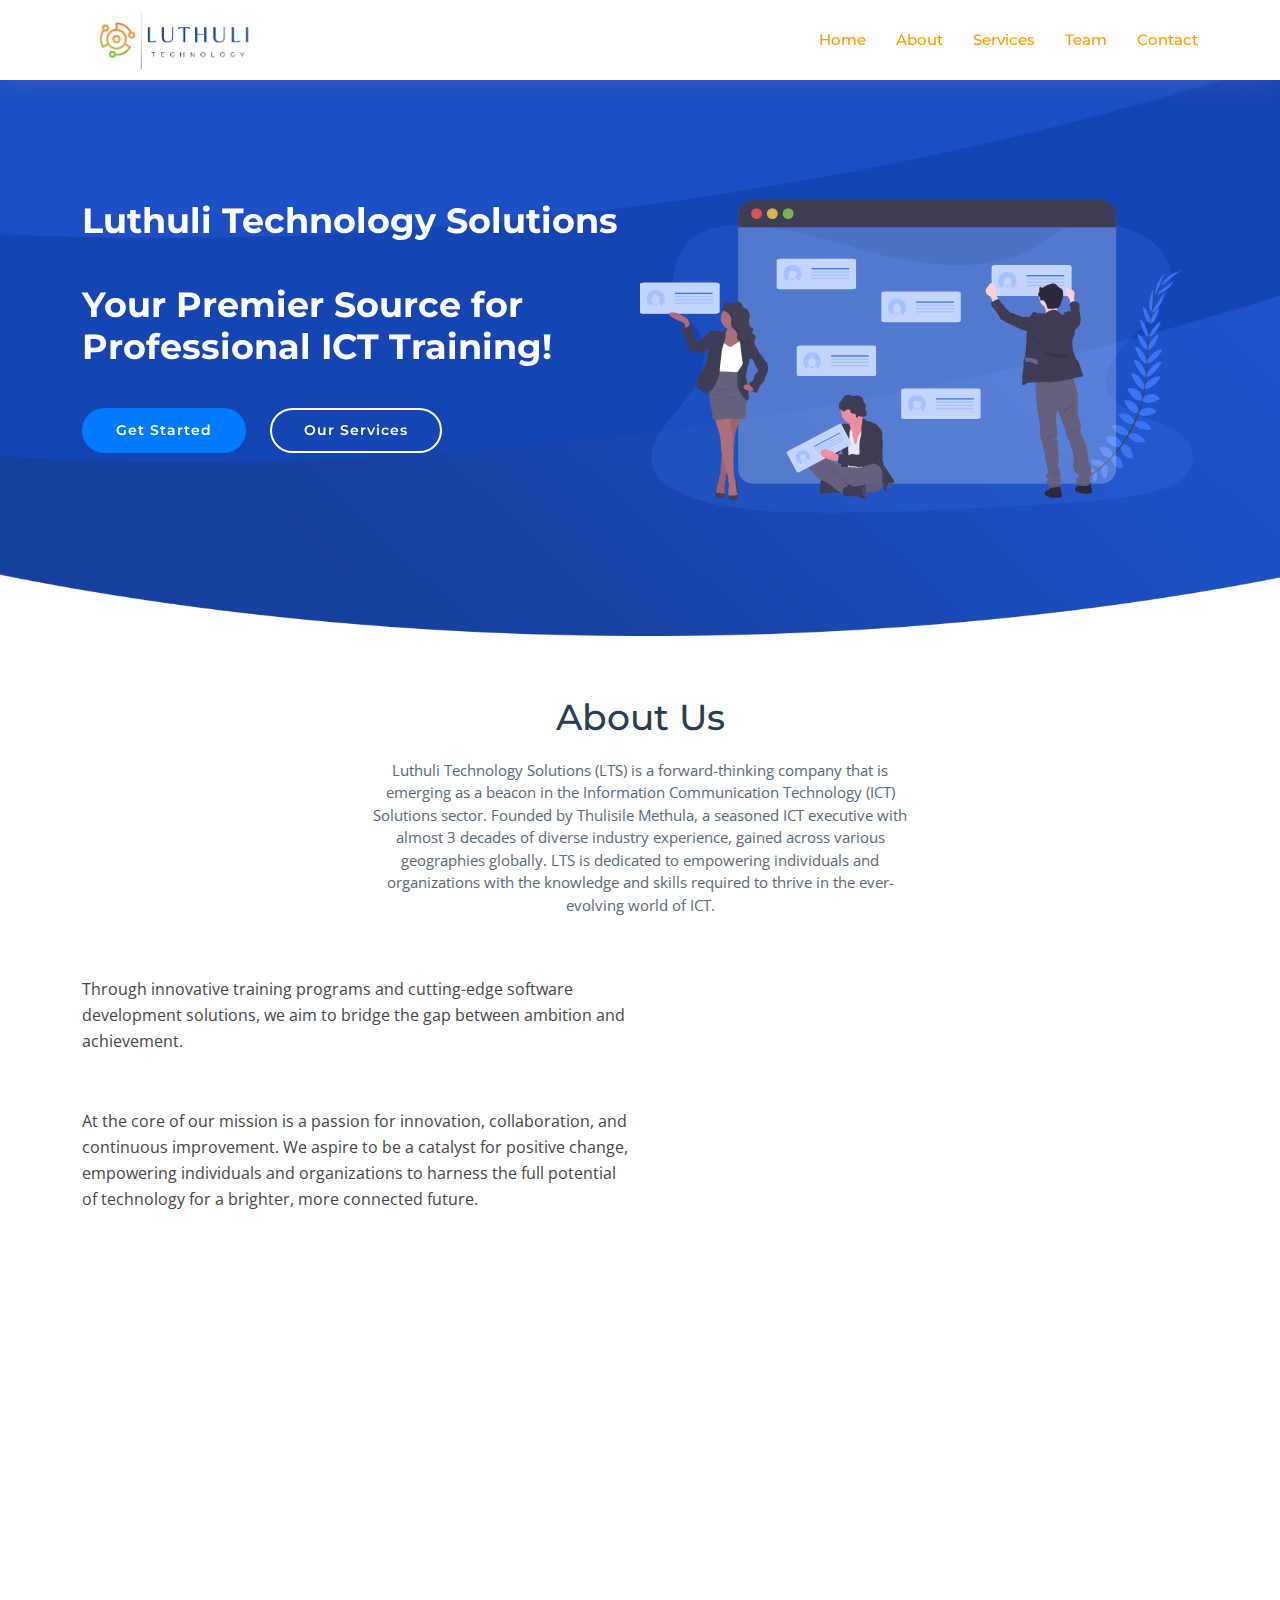
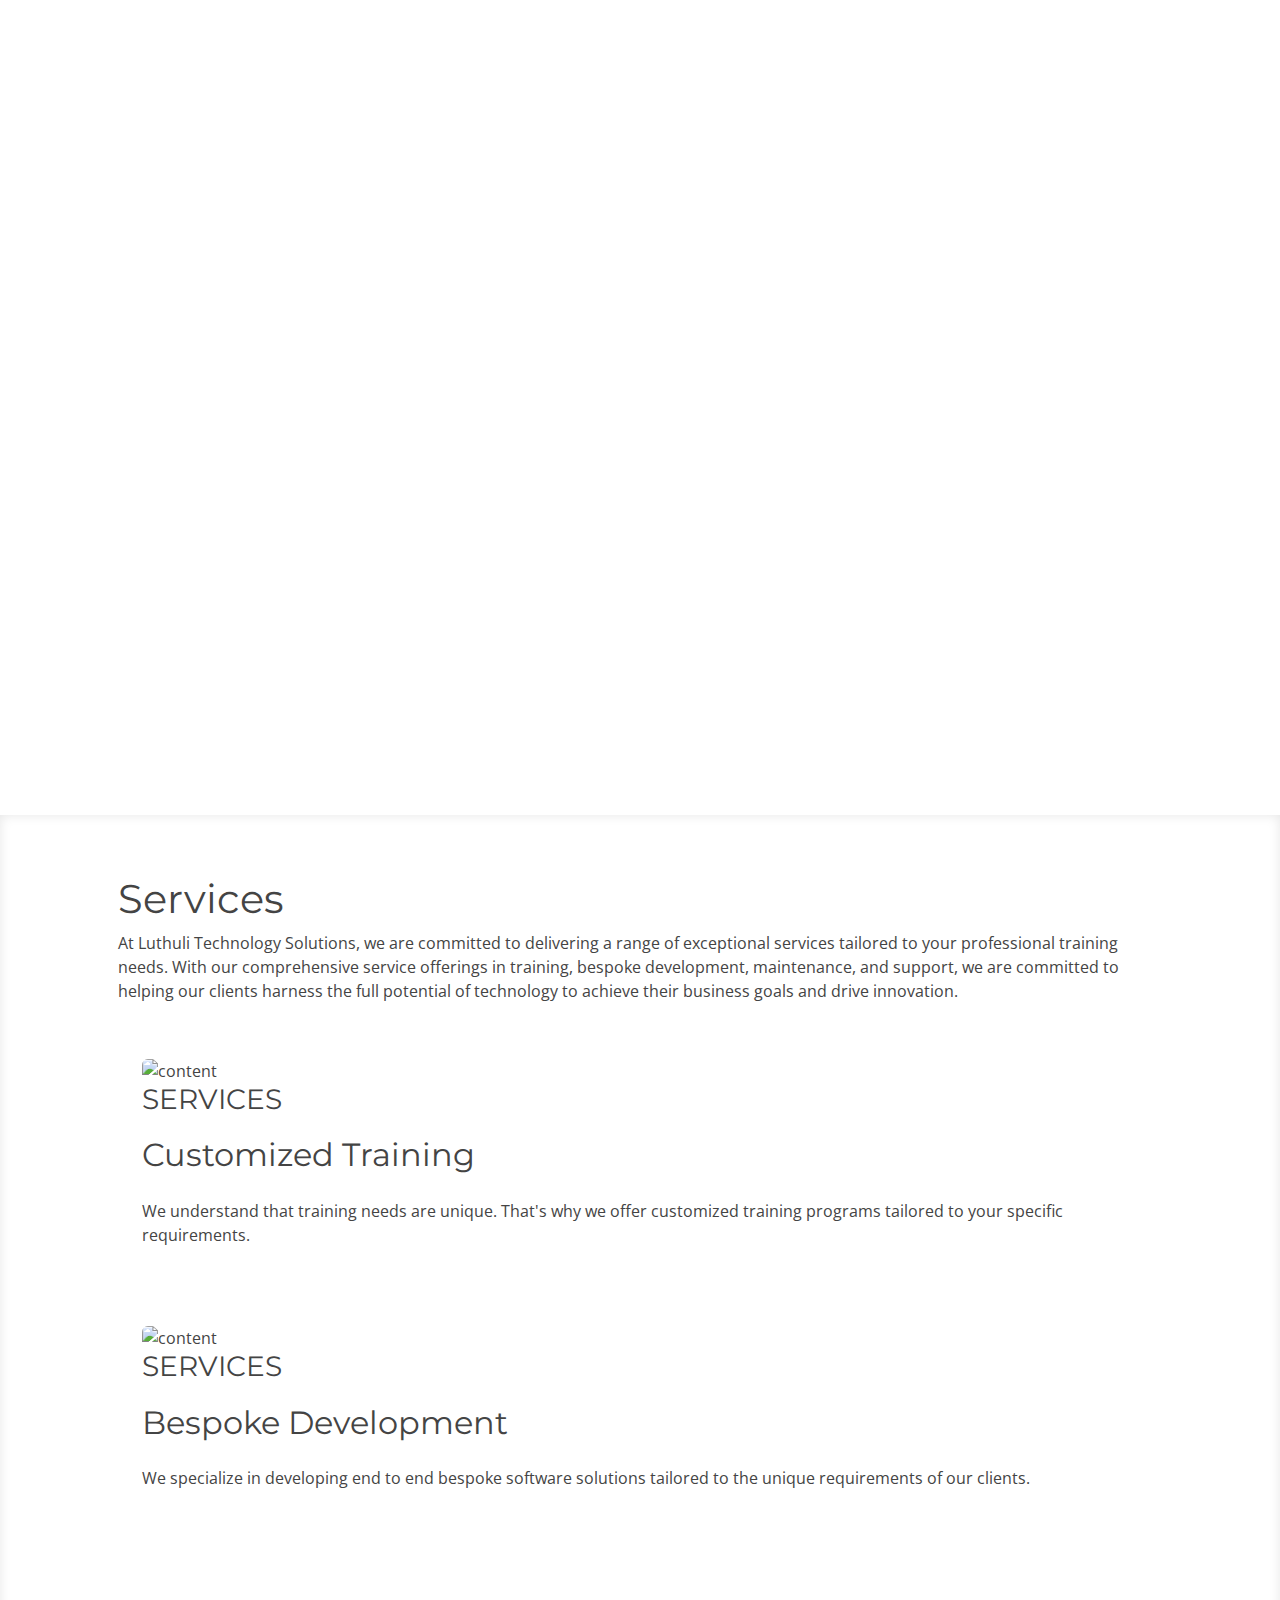
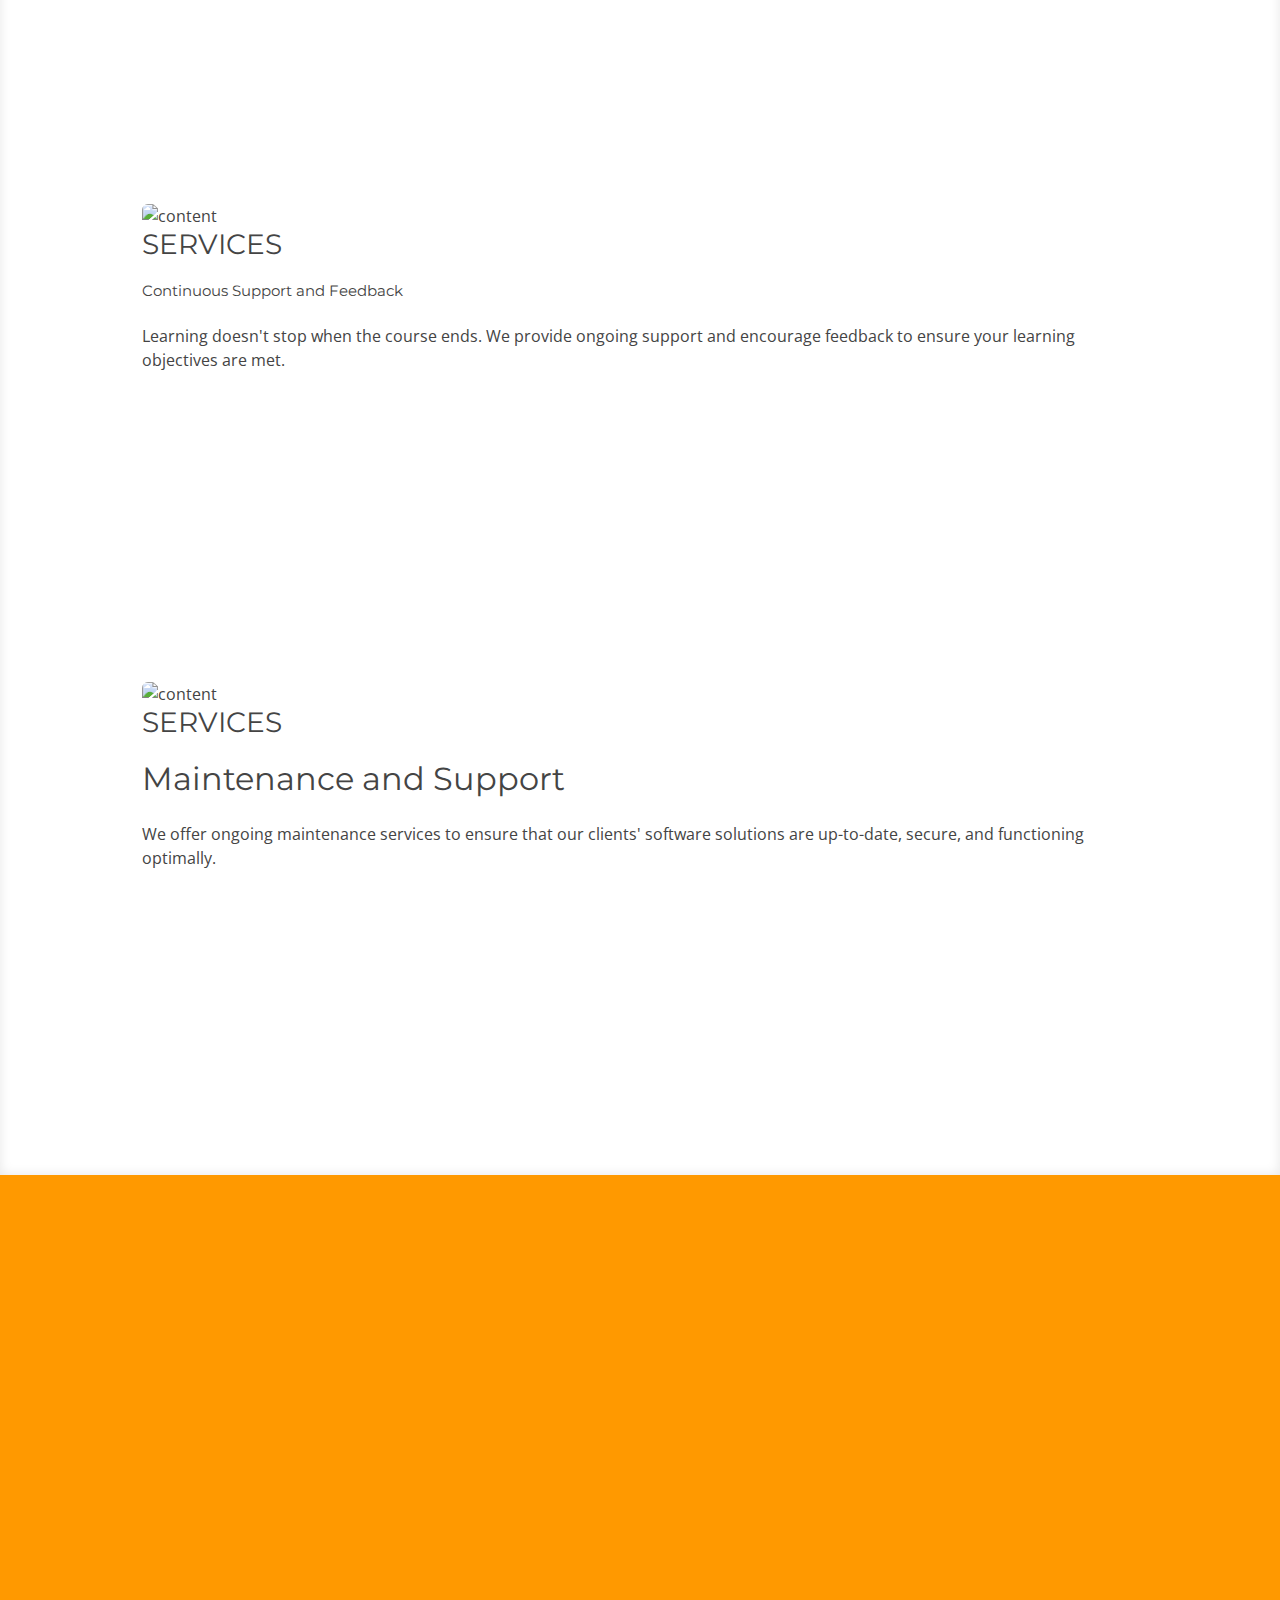
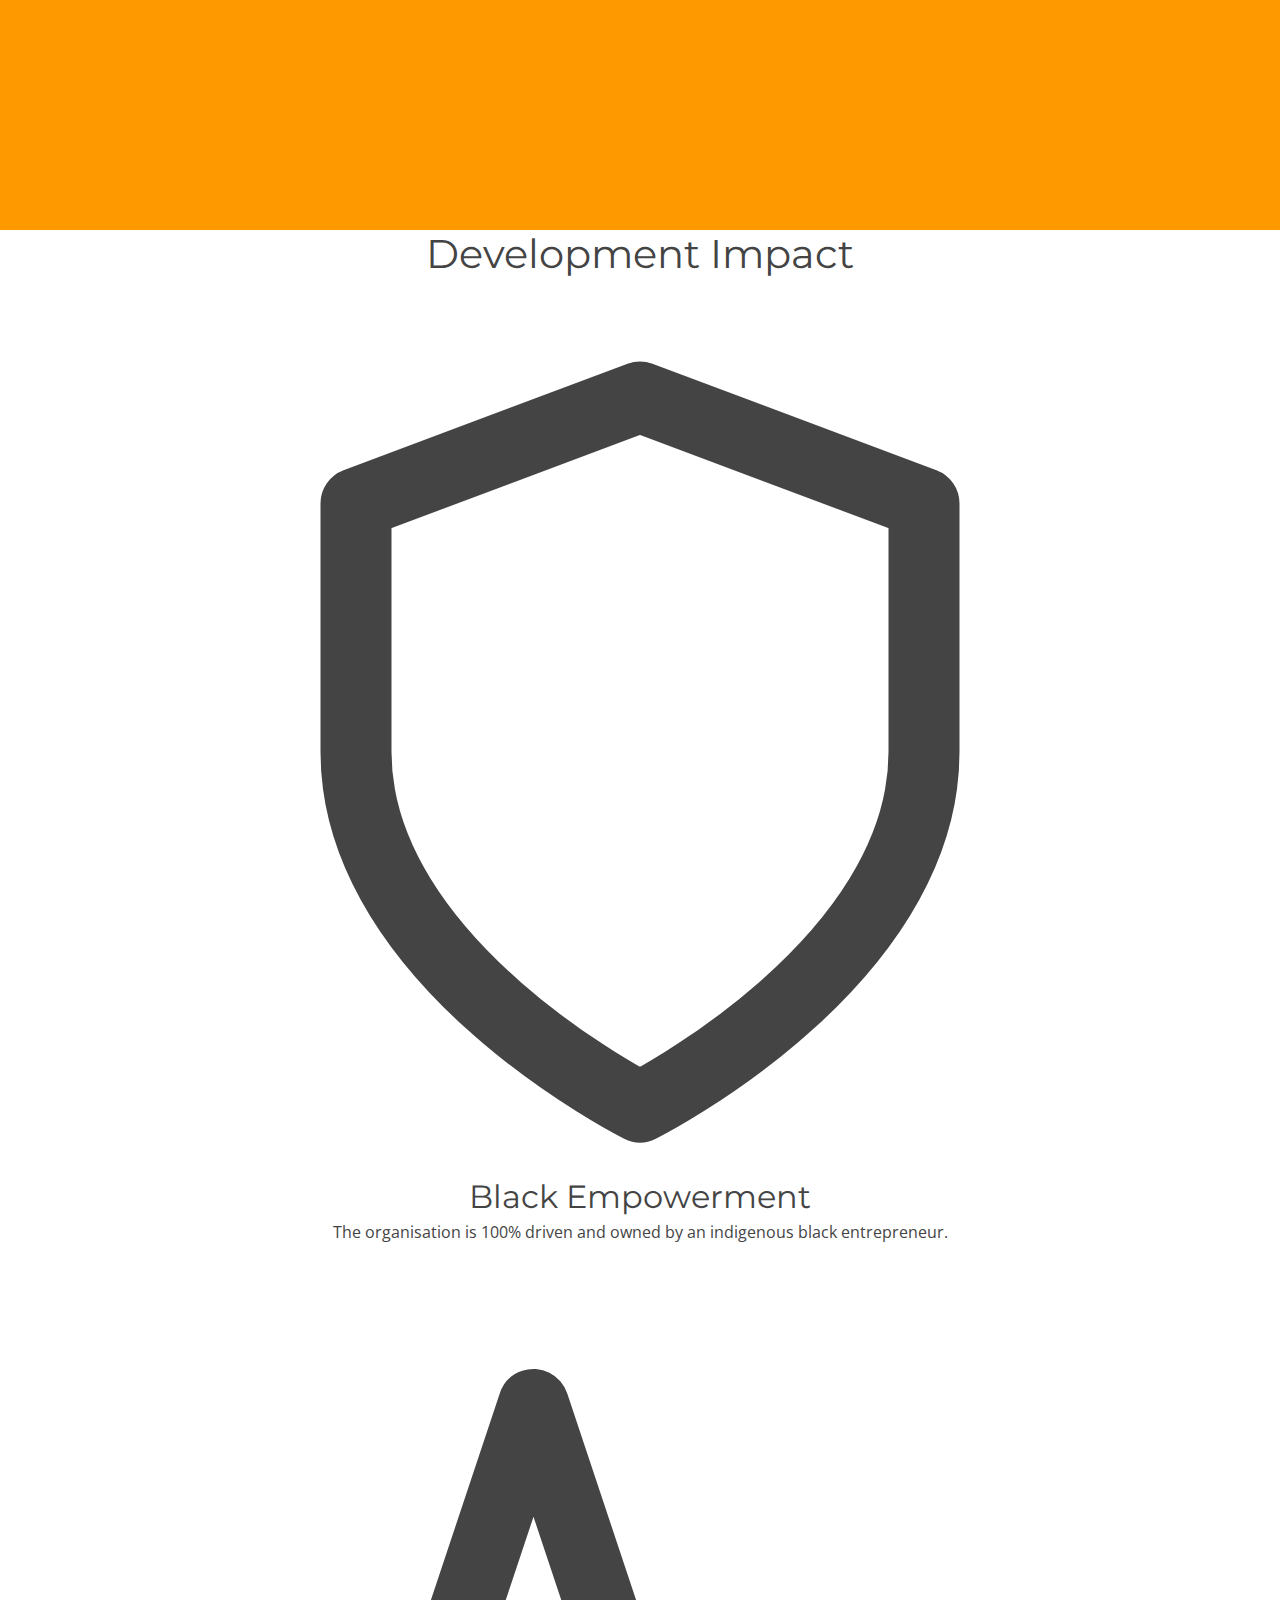
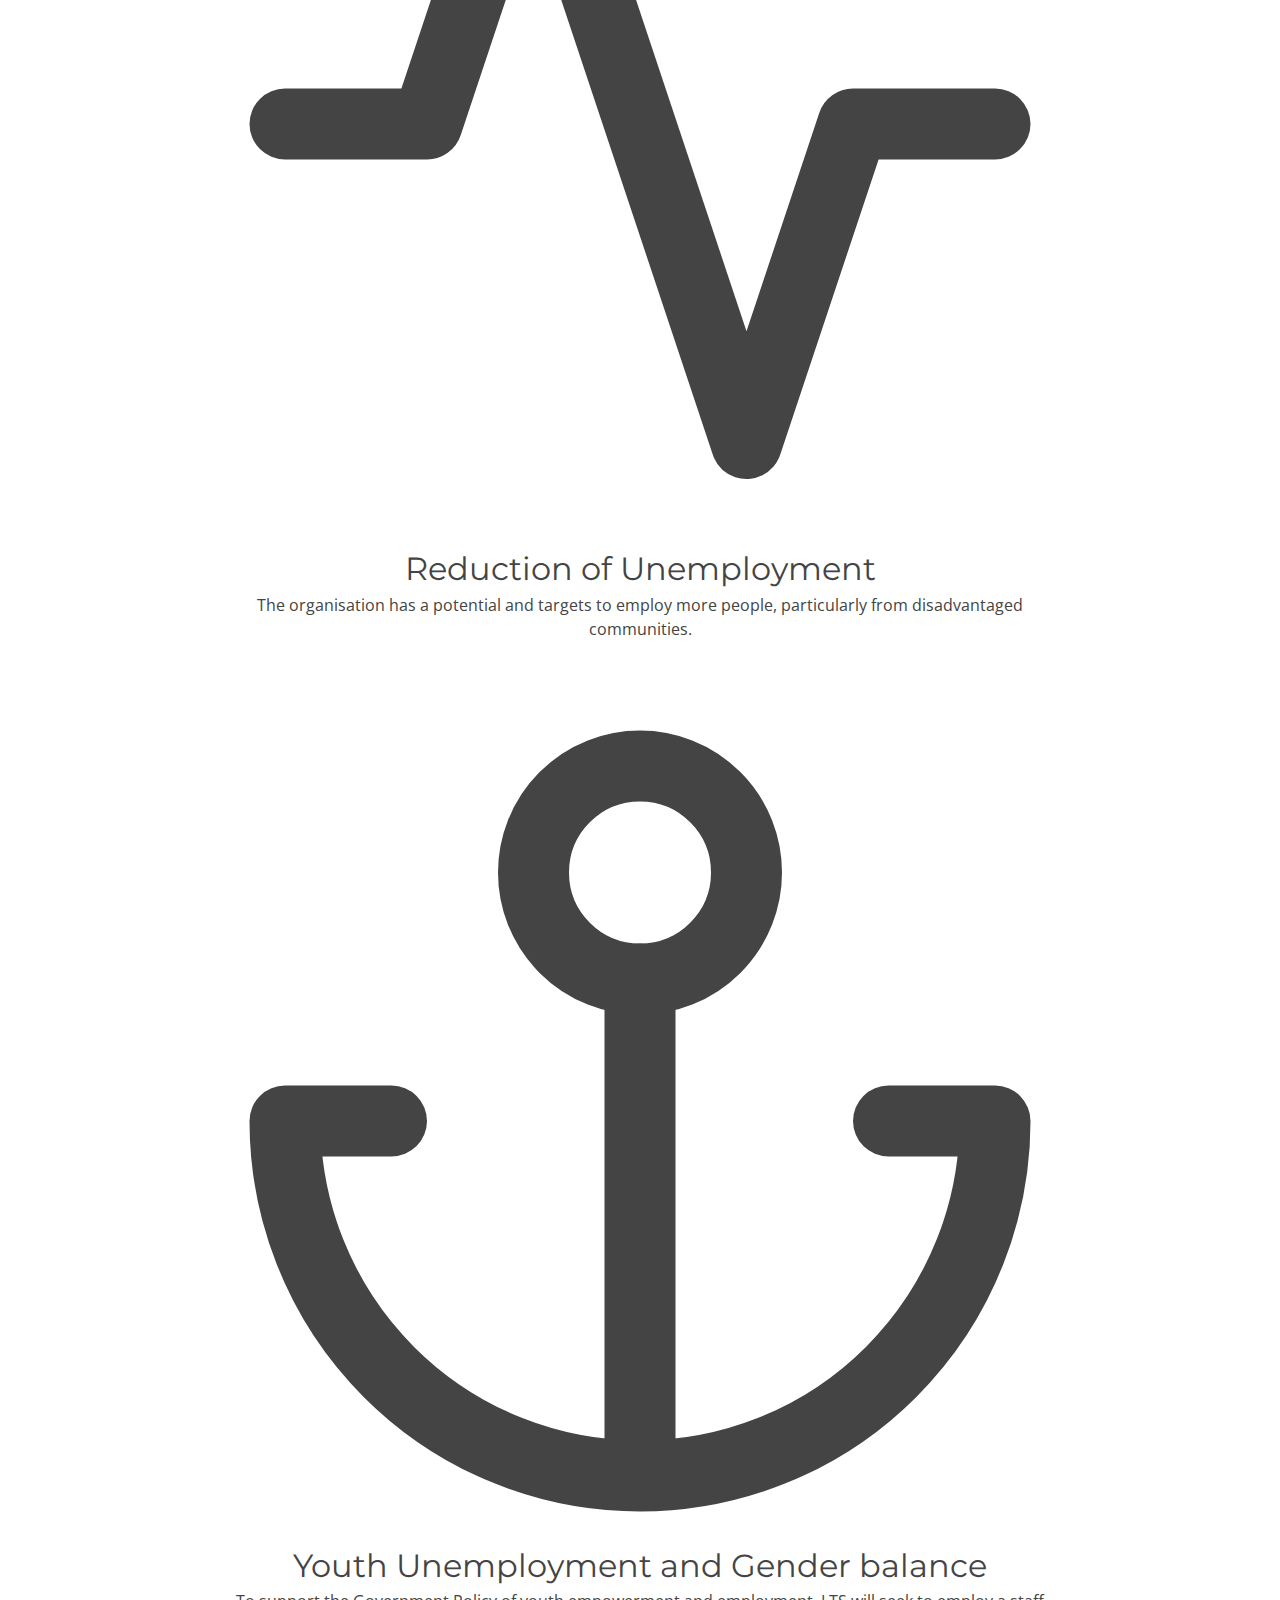
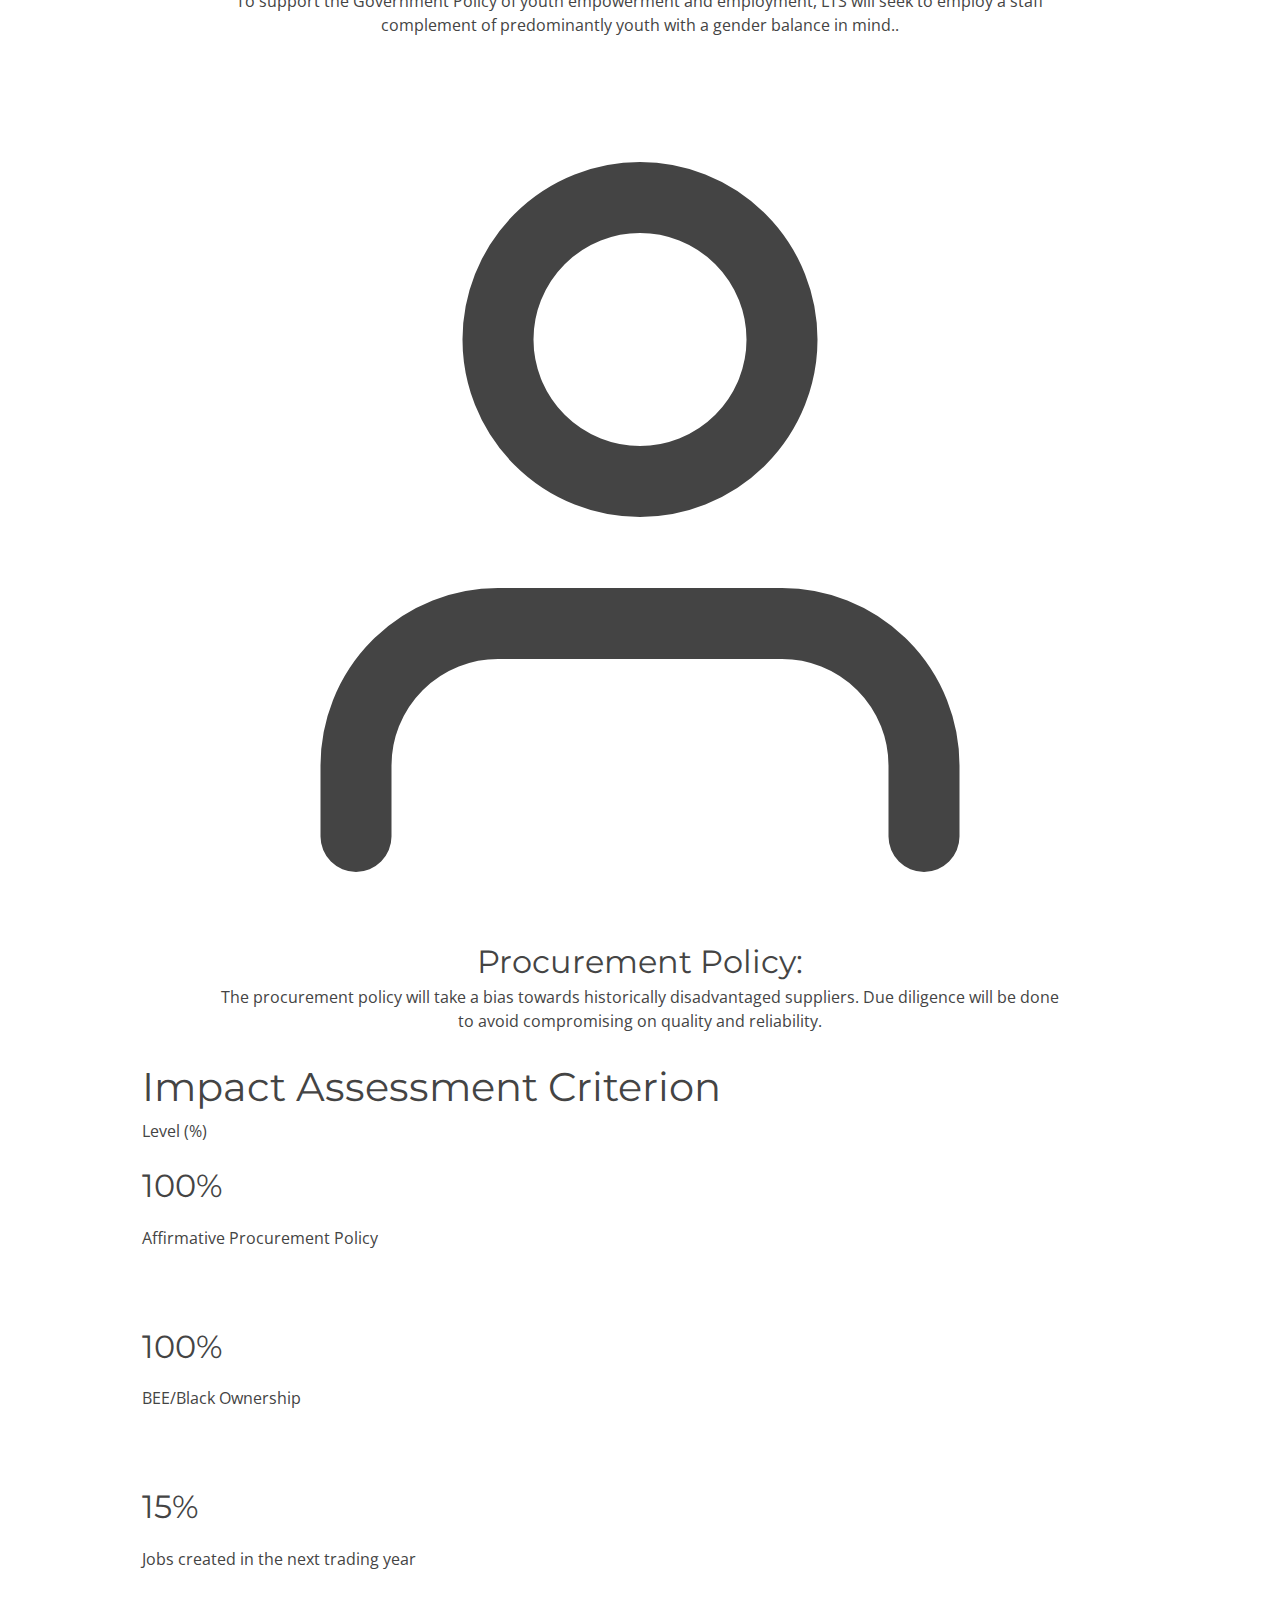
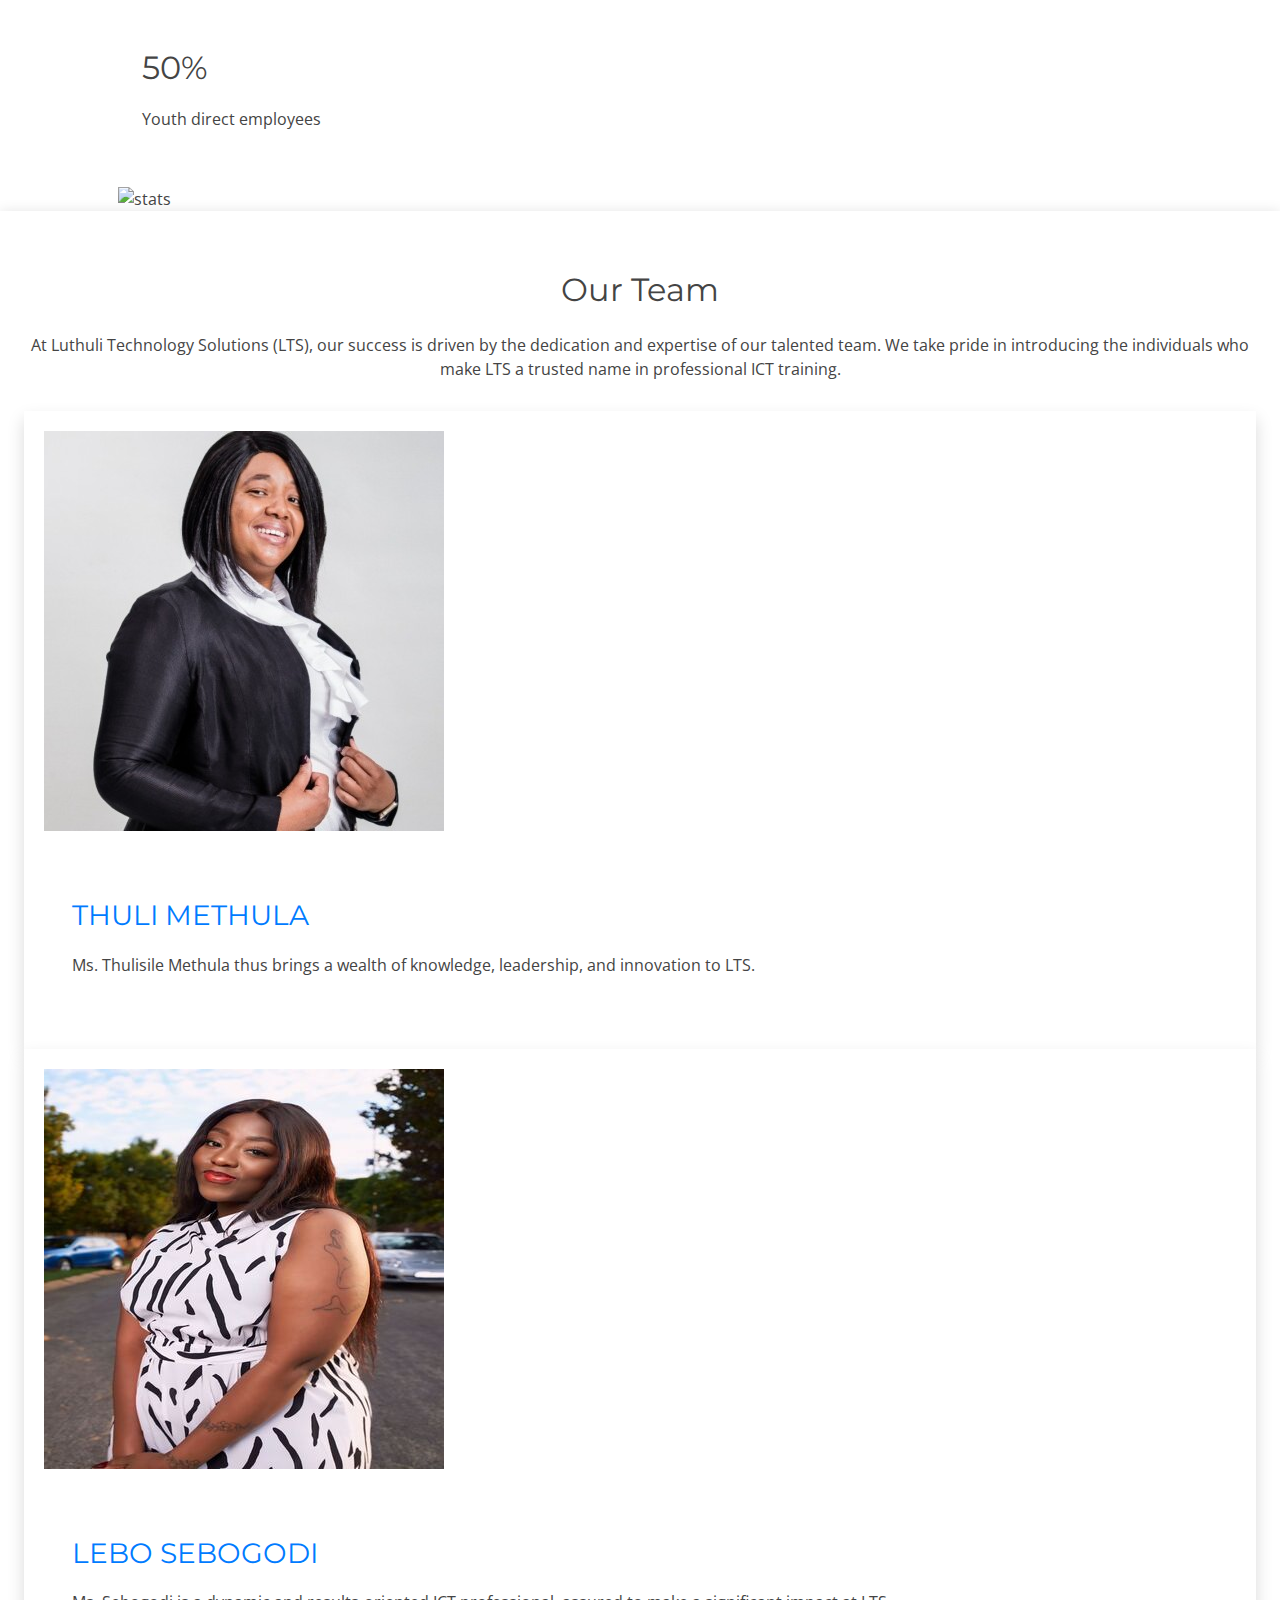
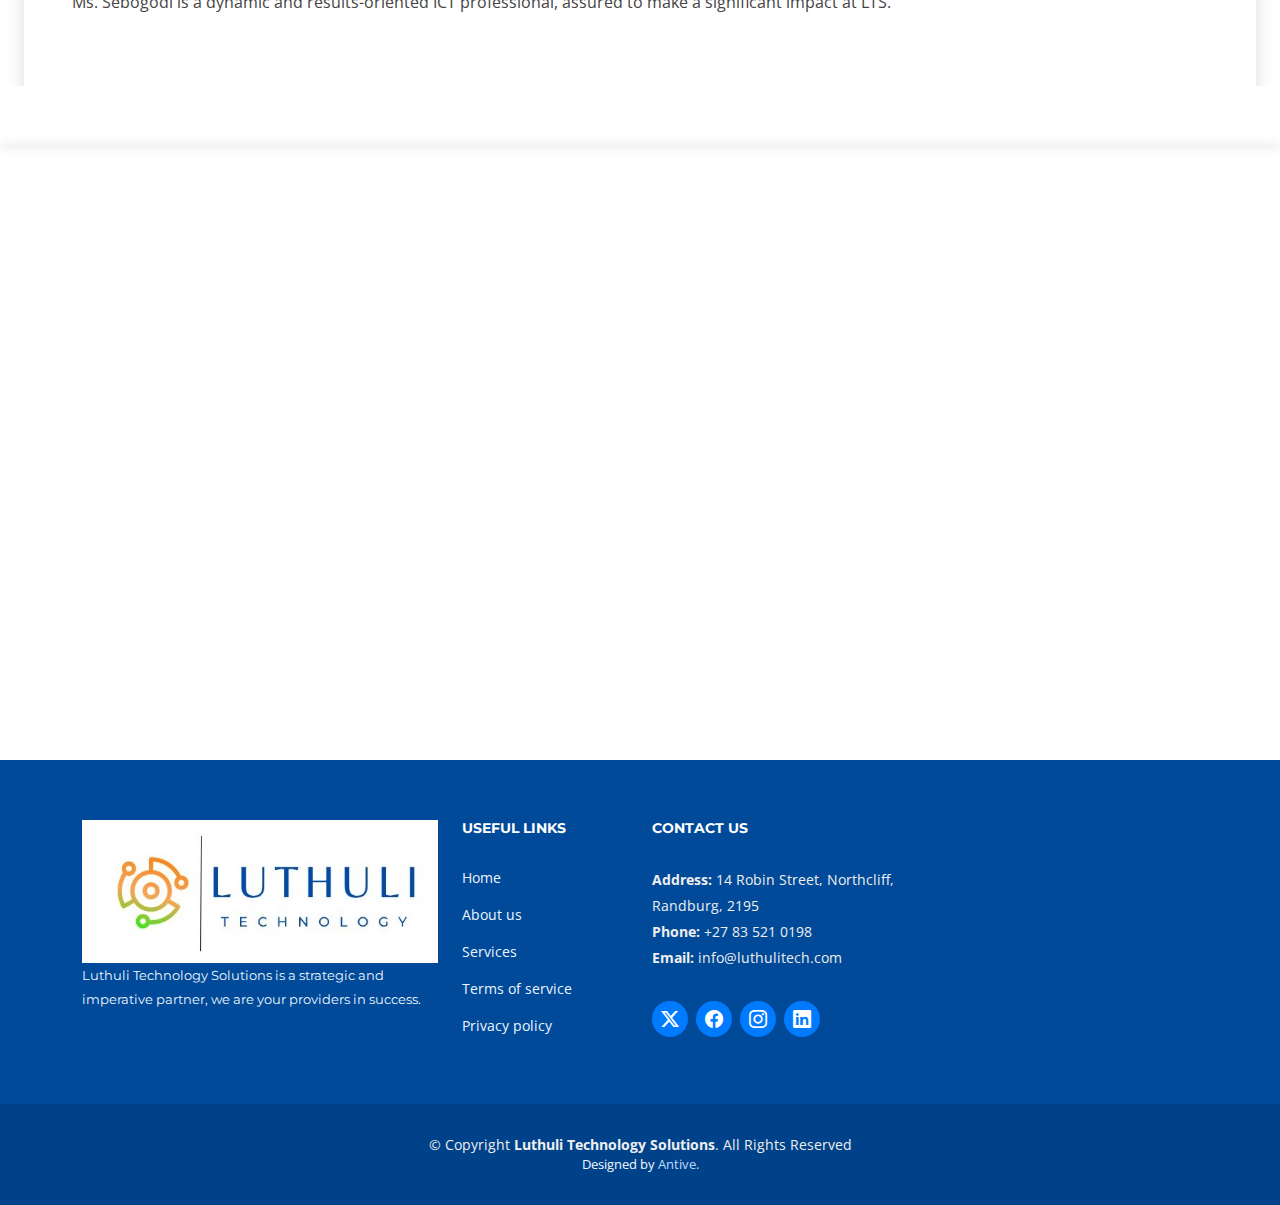
==== commit fc588f87: "changes" ====
--- a/index.html
+++ b/index.html
@@ -561,7 +561,7 @@
                         <h3 class="text-xl font-bold tracking-tight text-gray-900">
                             <a href="#">THULI METHULA</a>
                         </h3>
-                        <span class="text-gray-500 dark:text-gray-400">CEO & Web Developer</span>
+                        
                         <p class="mt-3 mb-4 font-light text-gray-500 dark:text-gray-400">Ms. Thulisile Methula thus brings a wealth of knowledge, leadership, and innovation to LTS.</p>
                         <!-- <ul class="flex space-x-4 sm:mt-0">
                             <li>
@@ -595,7 +595,7 @@
                         <h3 class="text-xl font-bold tracking-tight text-gray-900">
                             <a href="#">LEBO SEBOGODI</a>
                         </h3>
-                        <span class="text-gray-500 dark:text-gray-400">CTO</span>
+                        
                         <p class="mt-3 mb-4 font-light text-gray-500 dark:text-gray-400">Ms. Sebogodi is a dynamic and results-oriented ICT professional, assured to make a significant impact at LTS.</p>
                         <!-- <ul class="flex space-x-4 sm:mt-0">
                             <li>
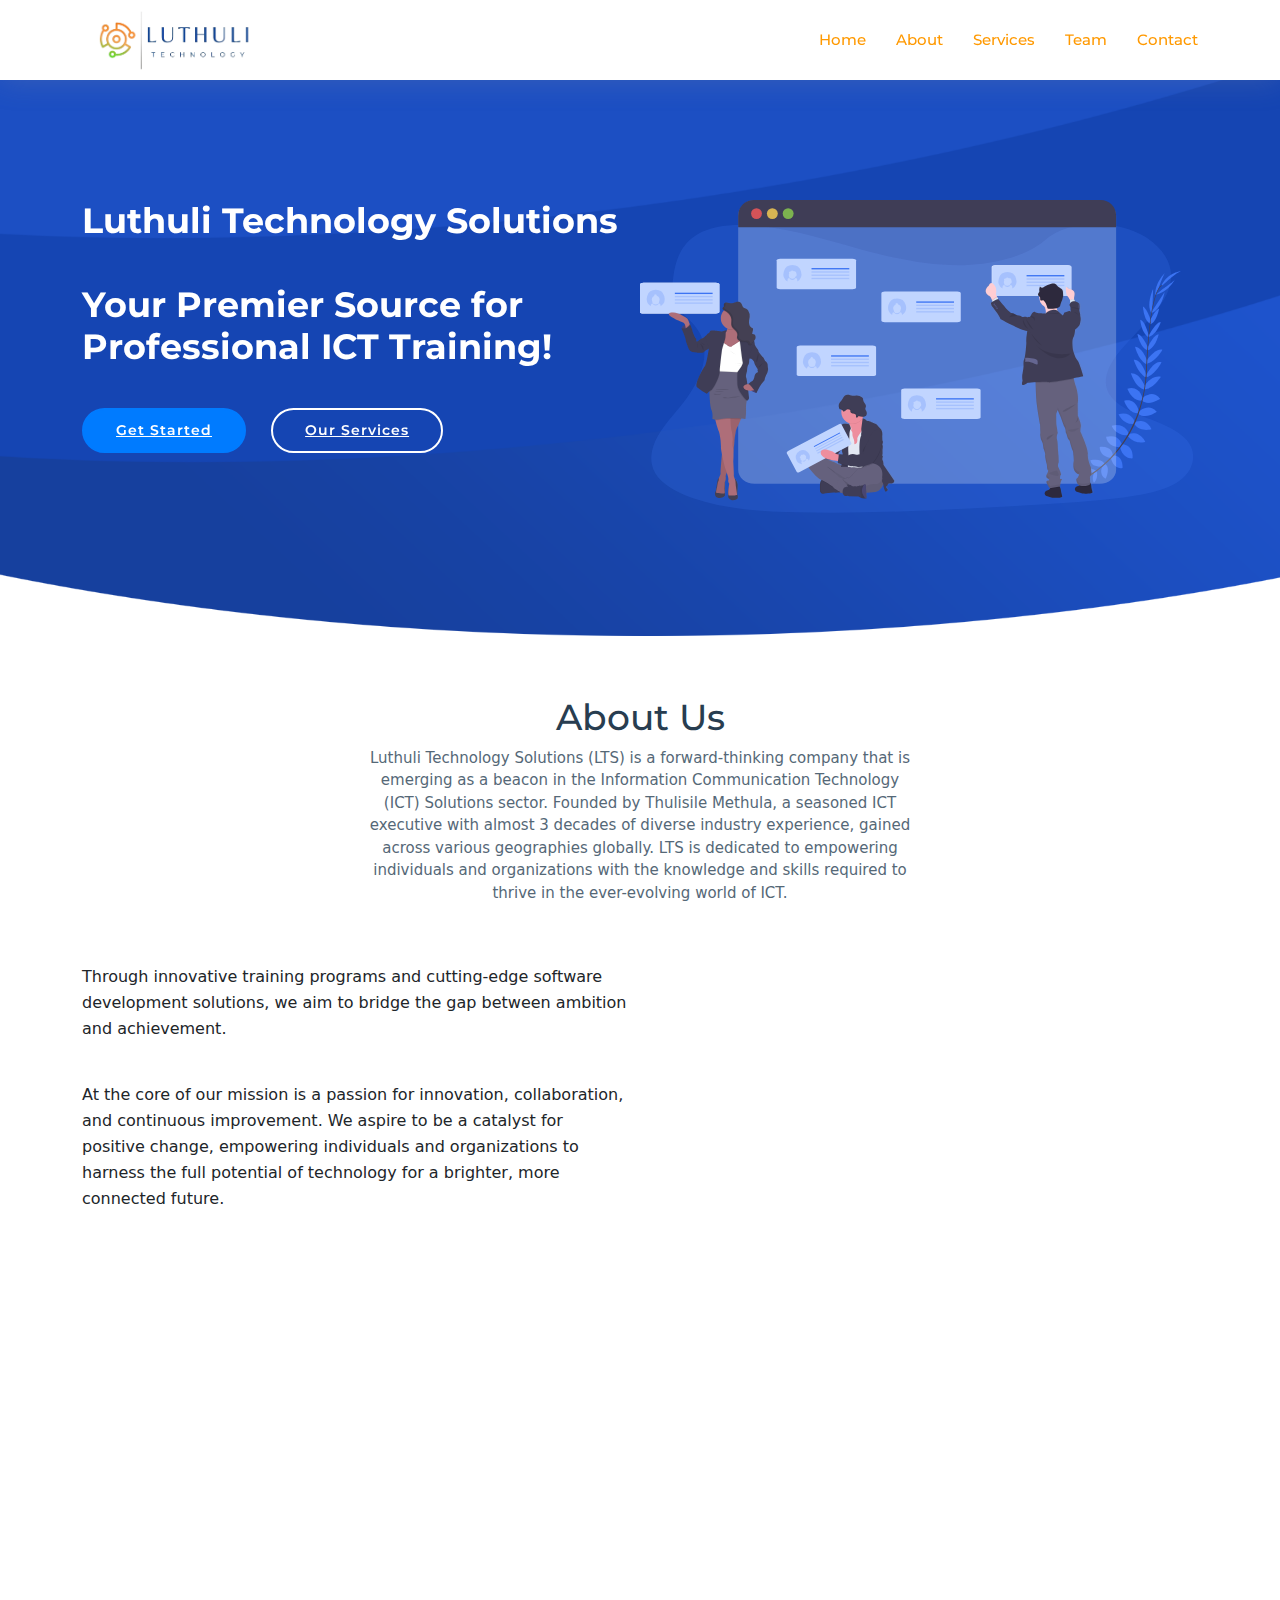
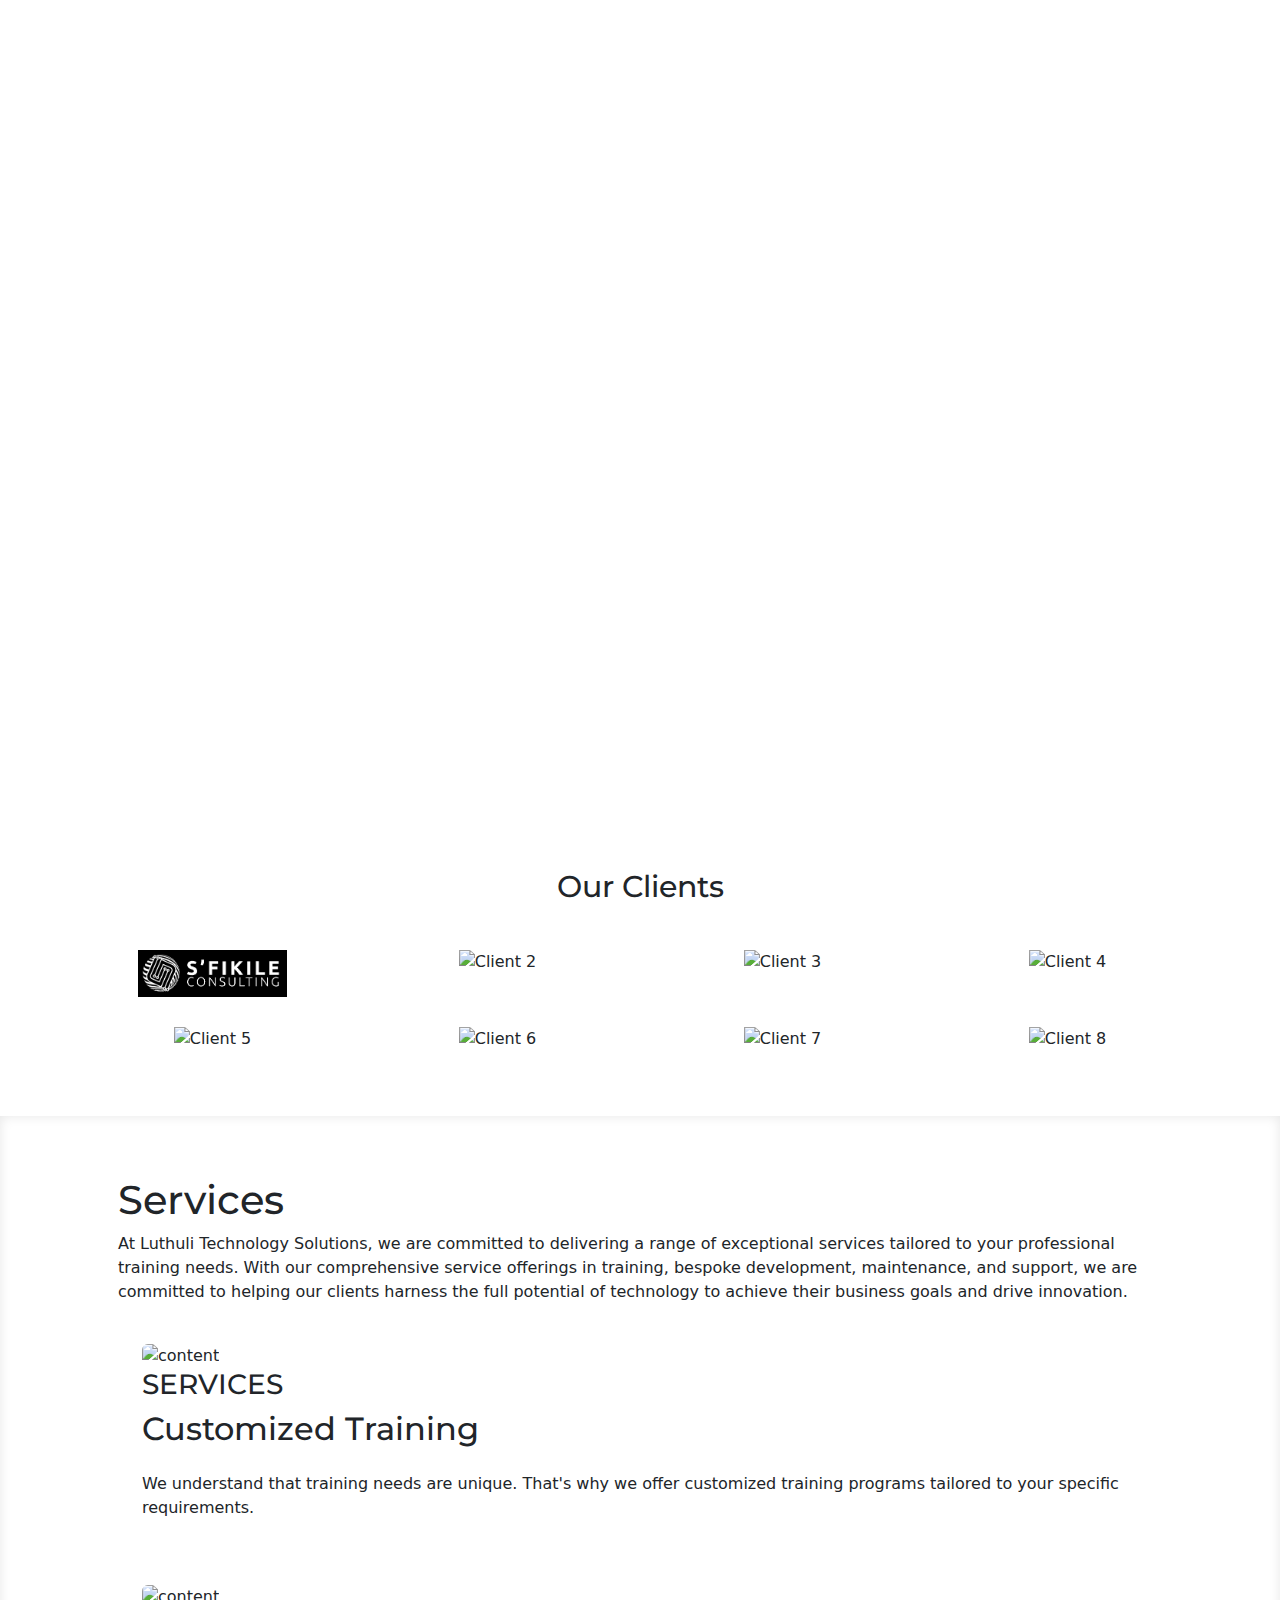
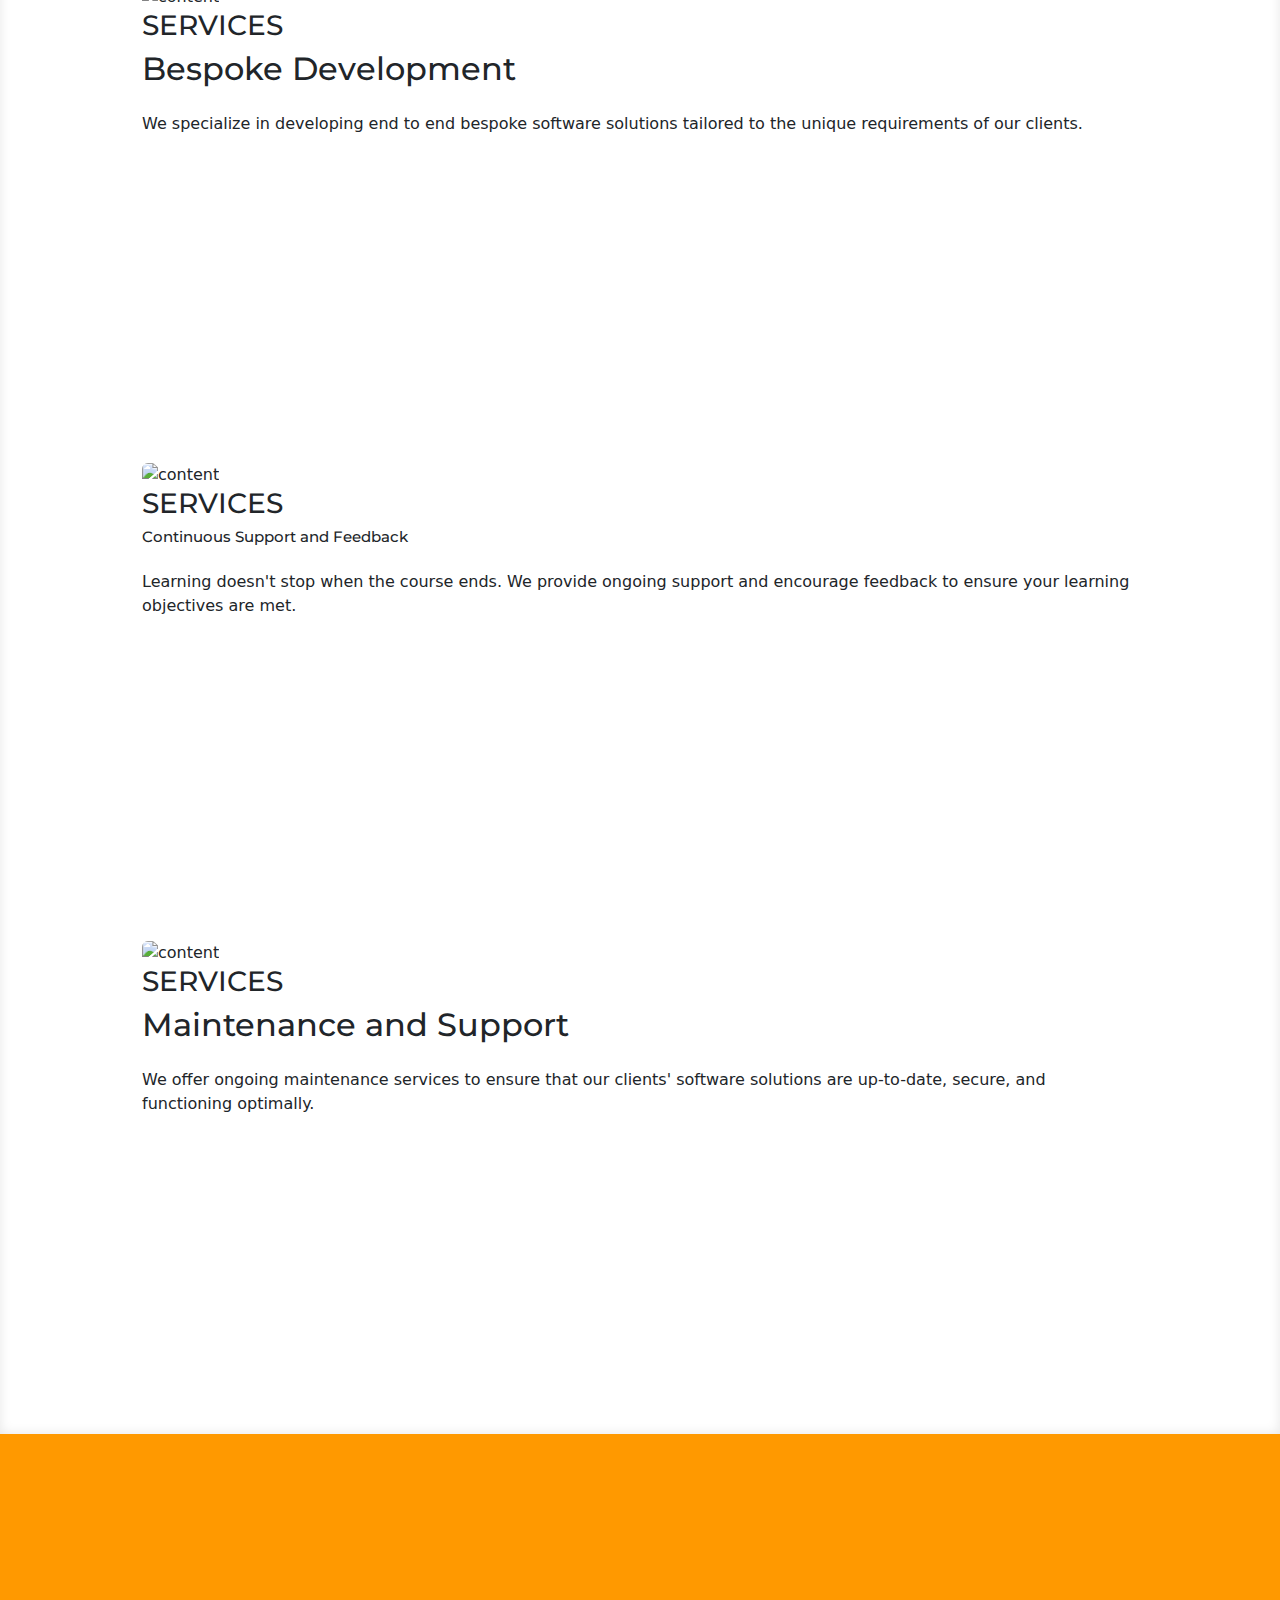
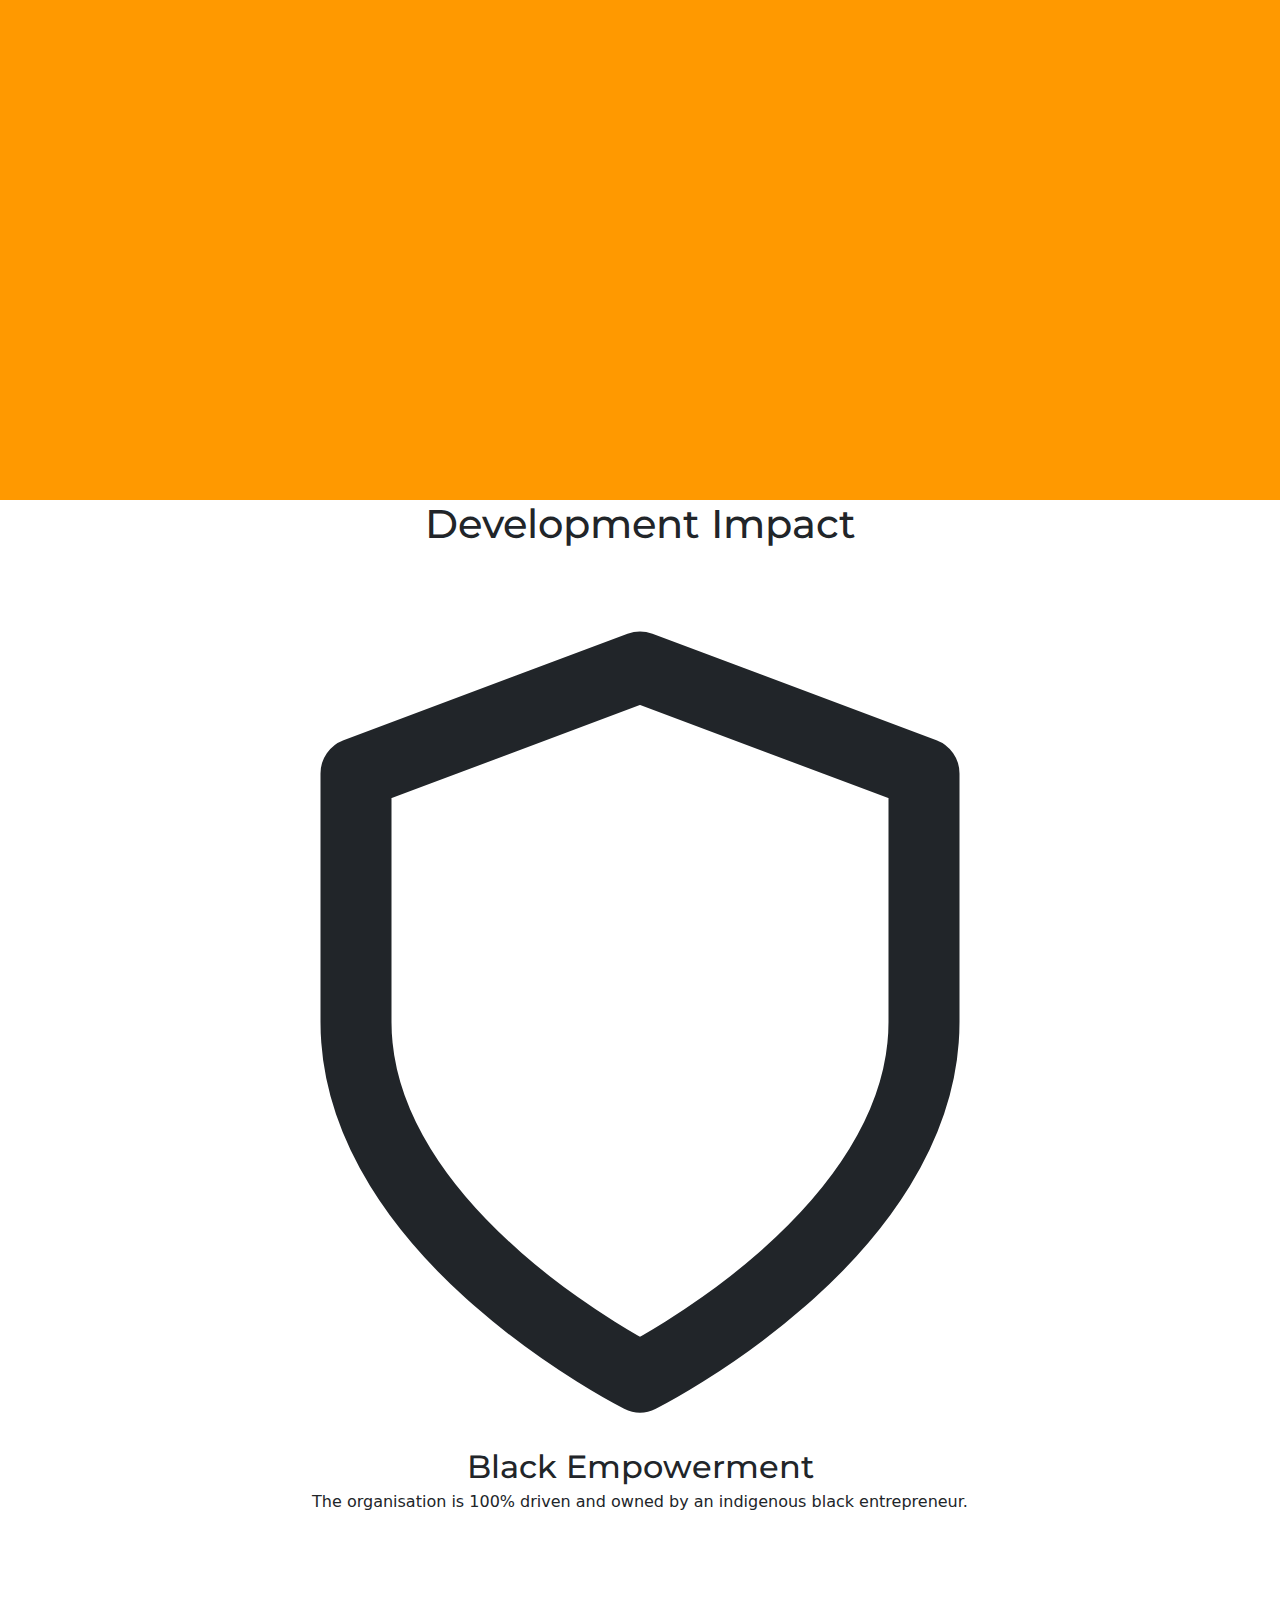
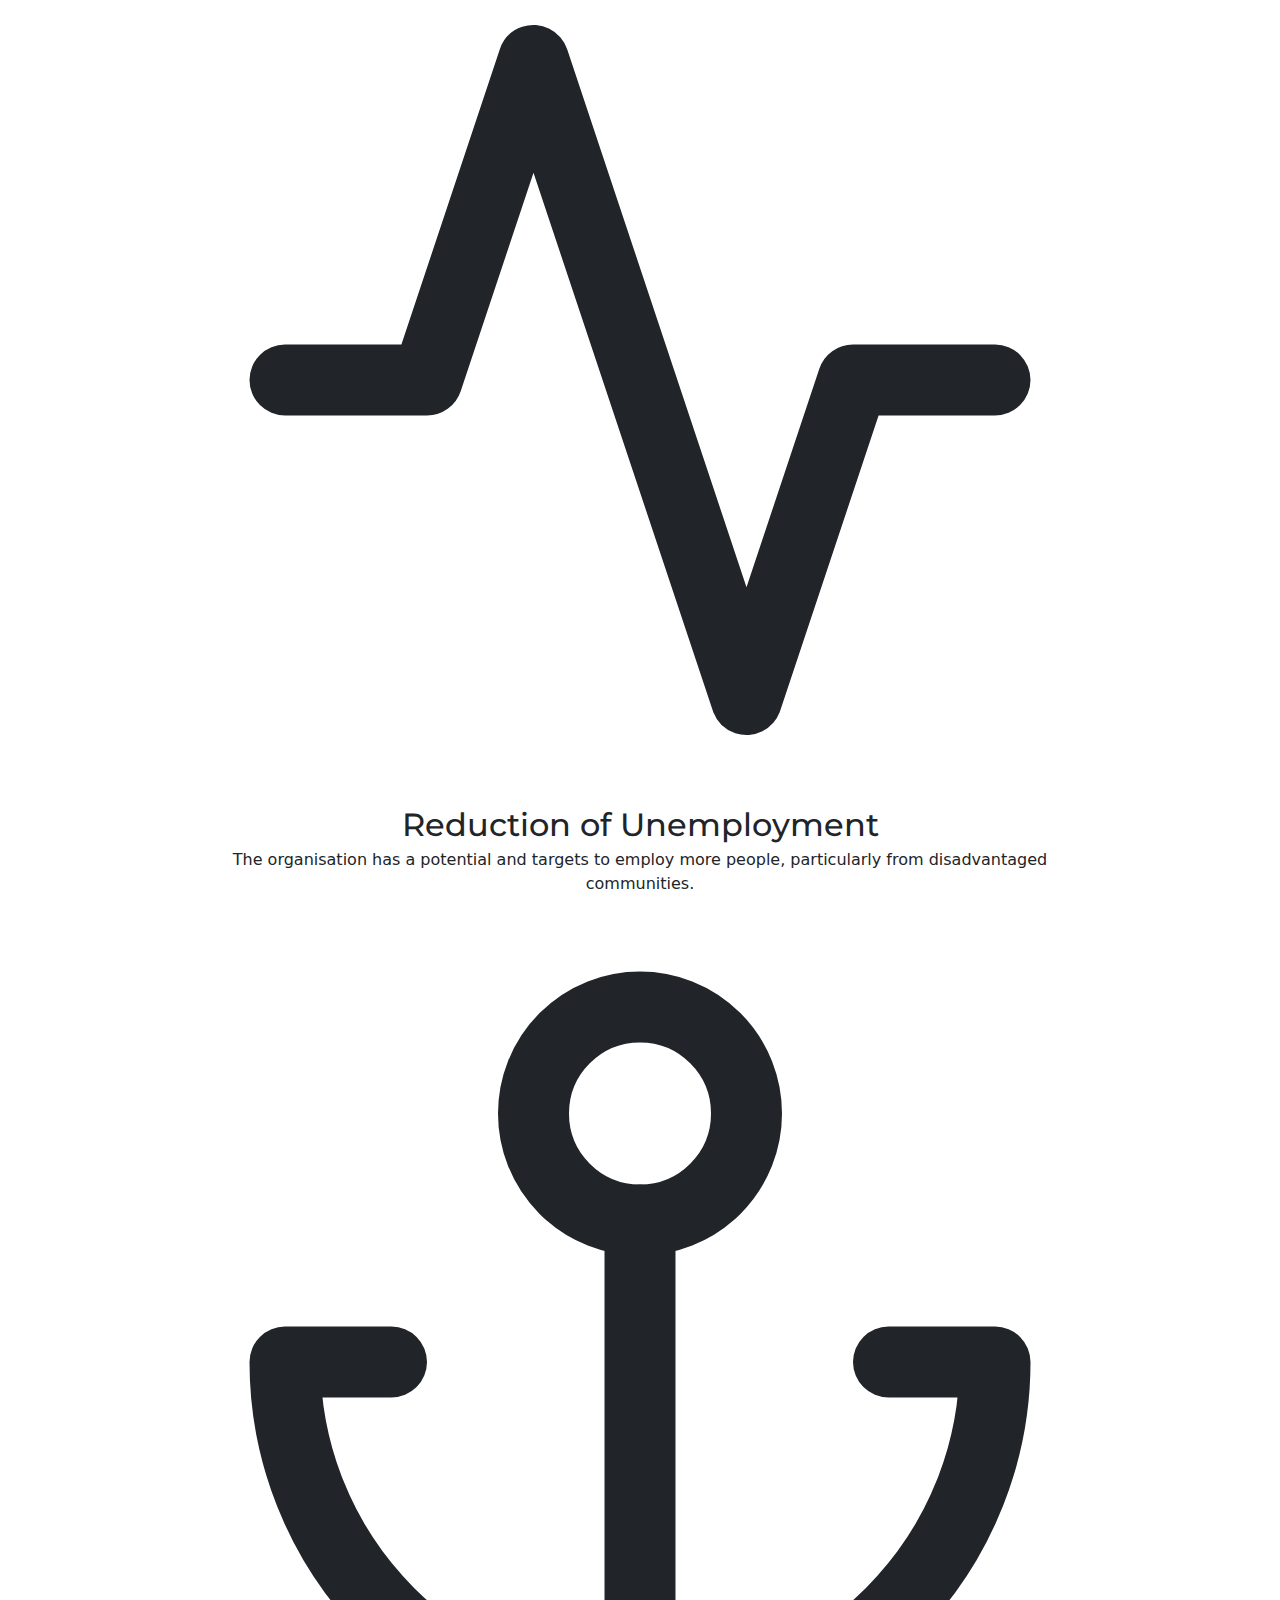
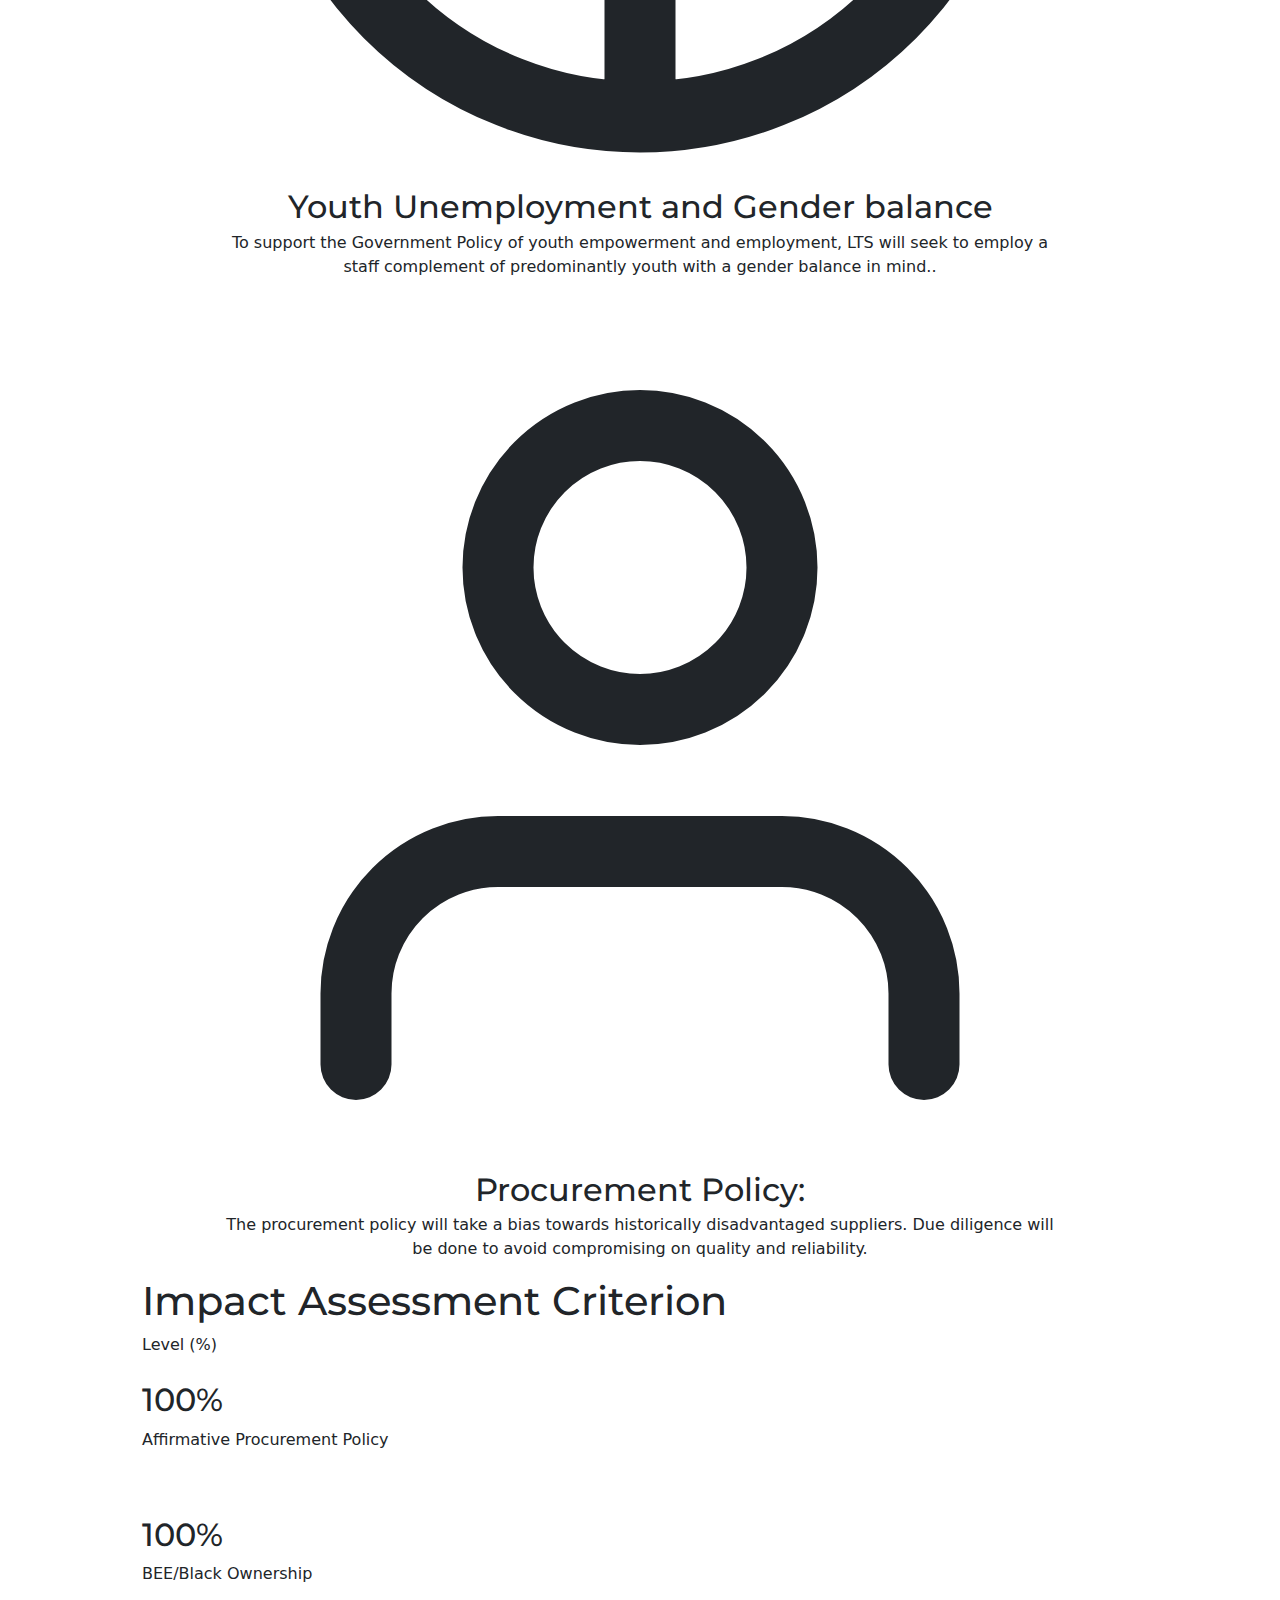
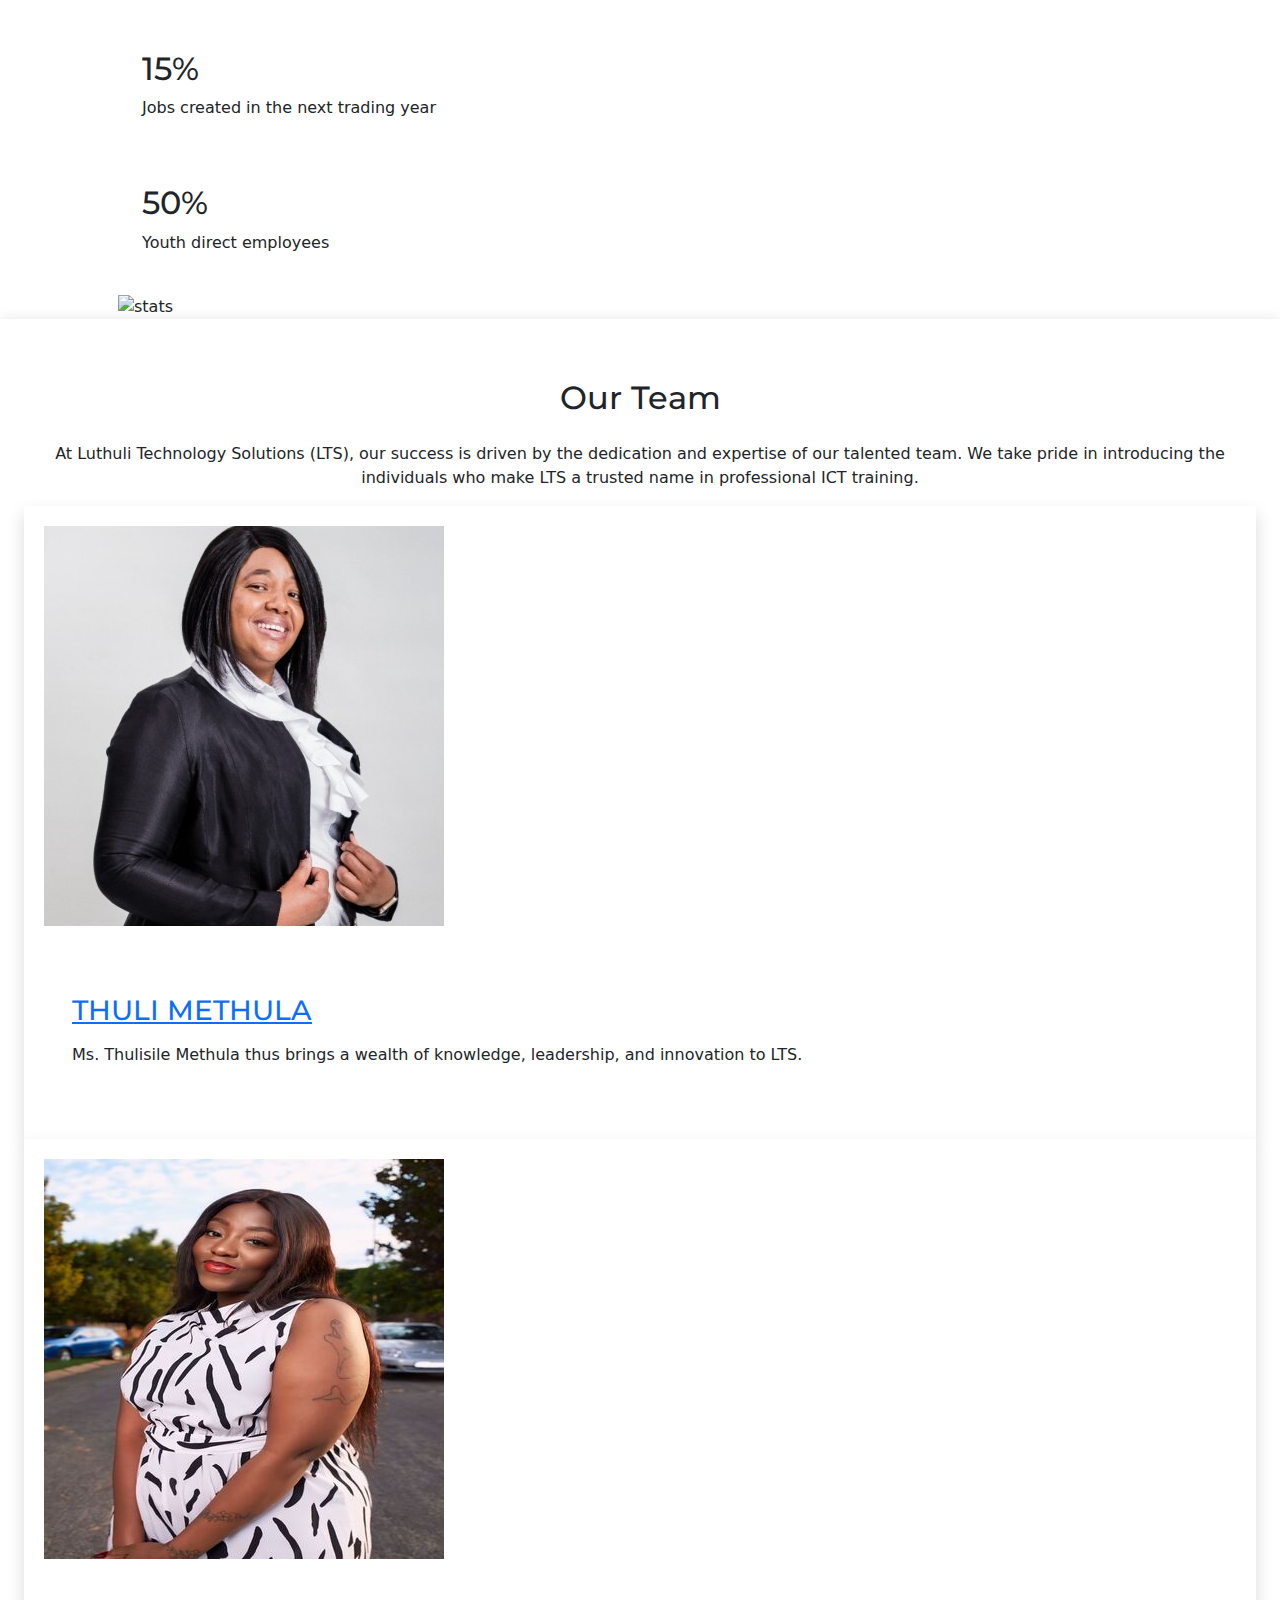
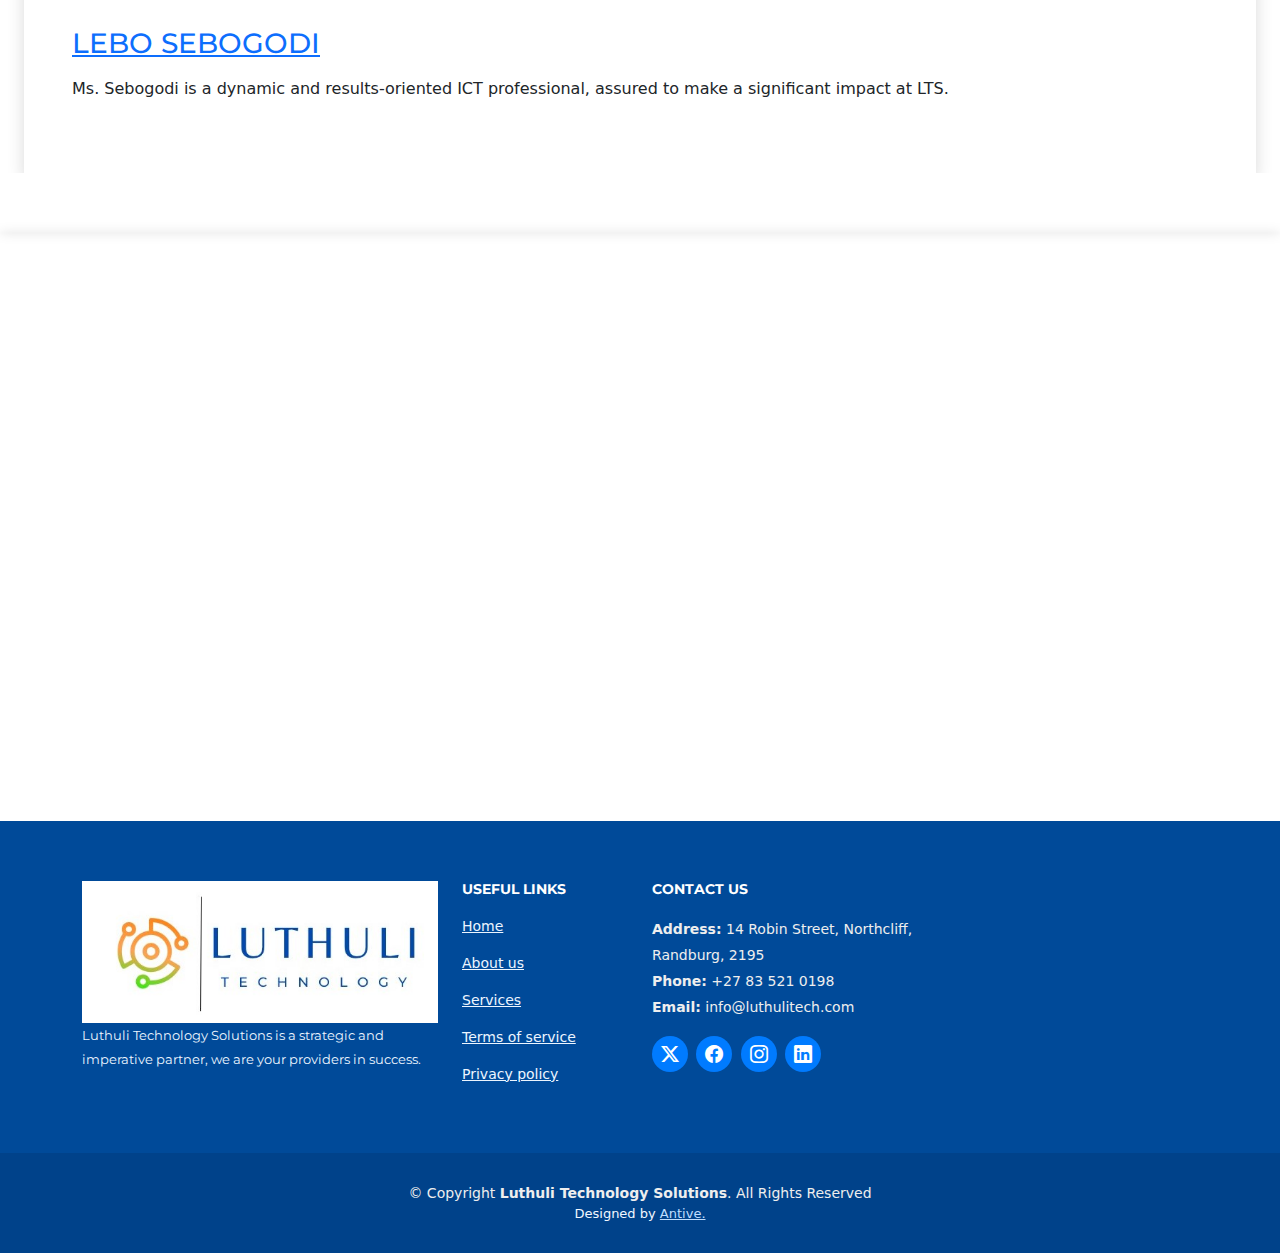
==== commit 03c3961f: "Logo section update" ====
--- a/index.html
+++ b/index.html
@@ -26,6 +26,7 @@
   <!-- Template Main CSS File -->
   <link href="assets/css/style.css" rel="stylesheet">
   <link href="https://cdnjs.cloudflare.com/ajax/libs/flowbite/2.3.0/flowbite.min.css" rel="stylesheet" />
+  <link href="https://cdn.jsdelivr.net/npm/bootstrap@5.3.0-alpha1/dist/css/bootstrap.min.css" rel="stylesheet">
   <style>
     .team-member {
       position: relative;
@@ -53,6 +54,24 @@
     .team-member:hover .team-description {
       opacity: 1;
     }
+
+     /* Custom CSS to center align logos */
+     .logo-section {
+      padding: 50px 0;
+      text-align: center;
+    }
+    .logo-section h2 {
+      margin-bottom: 30px;
+      font-size: 30px;
+    }
+    .logo-section img {
+      max-width: 150px;
+      margin: 15px;
+      transition: transform 0.3s ease;
+    }
+    .logo-section img:hover {
+      transform: scale(1.1);
+    }
   </style>
 </head>
 
@@ -276,6 +295,38 @@
 
       </div>
     </section>End Services Section -->
+
+    <section class="logo-section">
+      <h2>Our Clients</h2>
+      <div class="container">
+        <div class="row justify-content-center">
+          <div class="col-6 col-md-3">
+            <img src="assets/img/clients/fiks.png" alt="Client 1" class="img-fluid">
+          </div>
+          <div class="col-6 col-md-3">
+            <img src="https://www.ingonyamatrust.org.za/wp-content/uploads/2019/05/cropped-cropped-ITB-LOGO-REVISED-MAY-2019-1.png" alt="Client 2" class="img-fluid">
+          </div>
+          <div class="col-6 col-md-3">
+            <img src="https://www.enpc.co.sz/logo/ENPC_Logo.png" alt="Client 3" class="img-fluid">
+          </div>
+          <div class="col-6 col-md-3">
+            <img src="https://www.petrosa.co.za/img/logo-default-slim.png" alt="Client 4" class="img-fluid">
+          </div>
+          <div class="col-6 col-md-3">
+            <img src="https://www.africanpg.co.za/img/apg-01.png" alt="Client 5" class="img-fluid">
+          </div>
+          <div class="col-6 col-md-3">
+            <img src="https://movingforward226.co.za/wp-content/uploads/2022/09/cropped-moving-forward-12-170x70.png" alt="Client 6" class="img-fluid">
+          </div>
+          <div class="col-6 col-md-3">
+            <img src="https://ideationlab.co.za/wp-content/uploads/2024/06/ID-logo-150x150.png" alt="Client 7" class="img-fluid">
+          </div>
+          <div class="col-6 col-md-3">
+            <img src="https://www.unplugg-group.co.za/wp-content/uploads/2024/05/unpluggit-High-res-logo.png" alt="Client 8" class="img-fluid">
+          </div>
+        </div>
+      </div>
+    </section>
 
     <section id="services" class="text-gray-600 body-font">
       <div class="container px-5 py-24 mx-auto">
